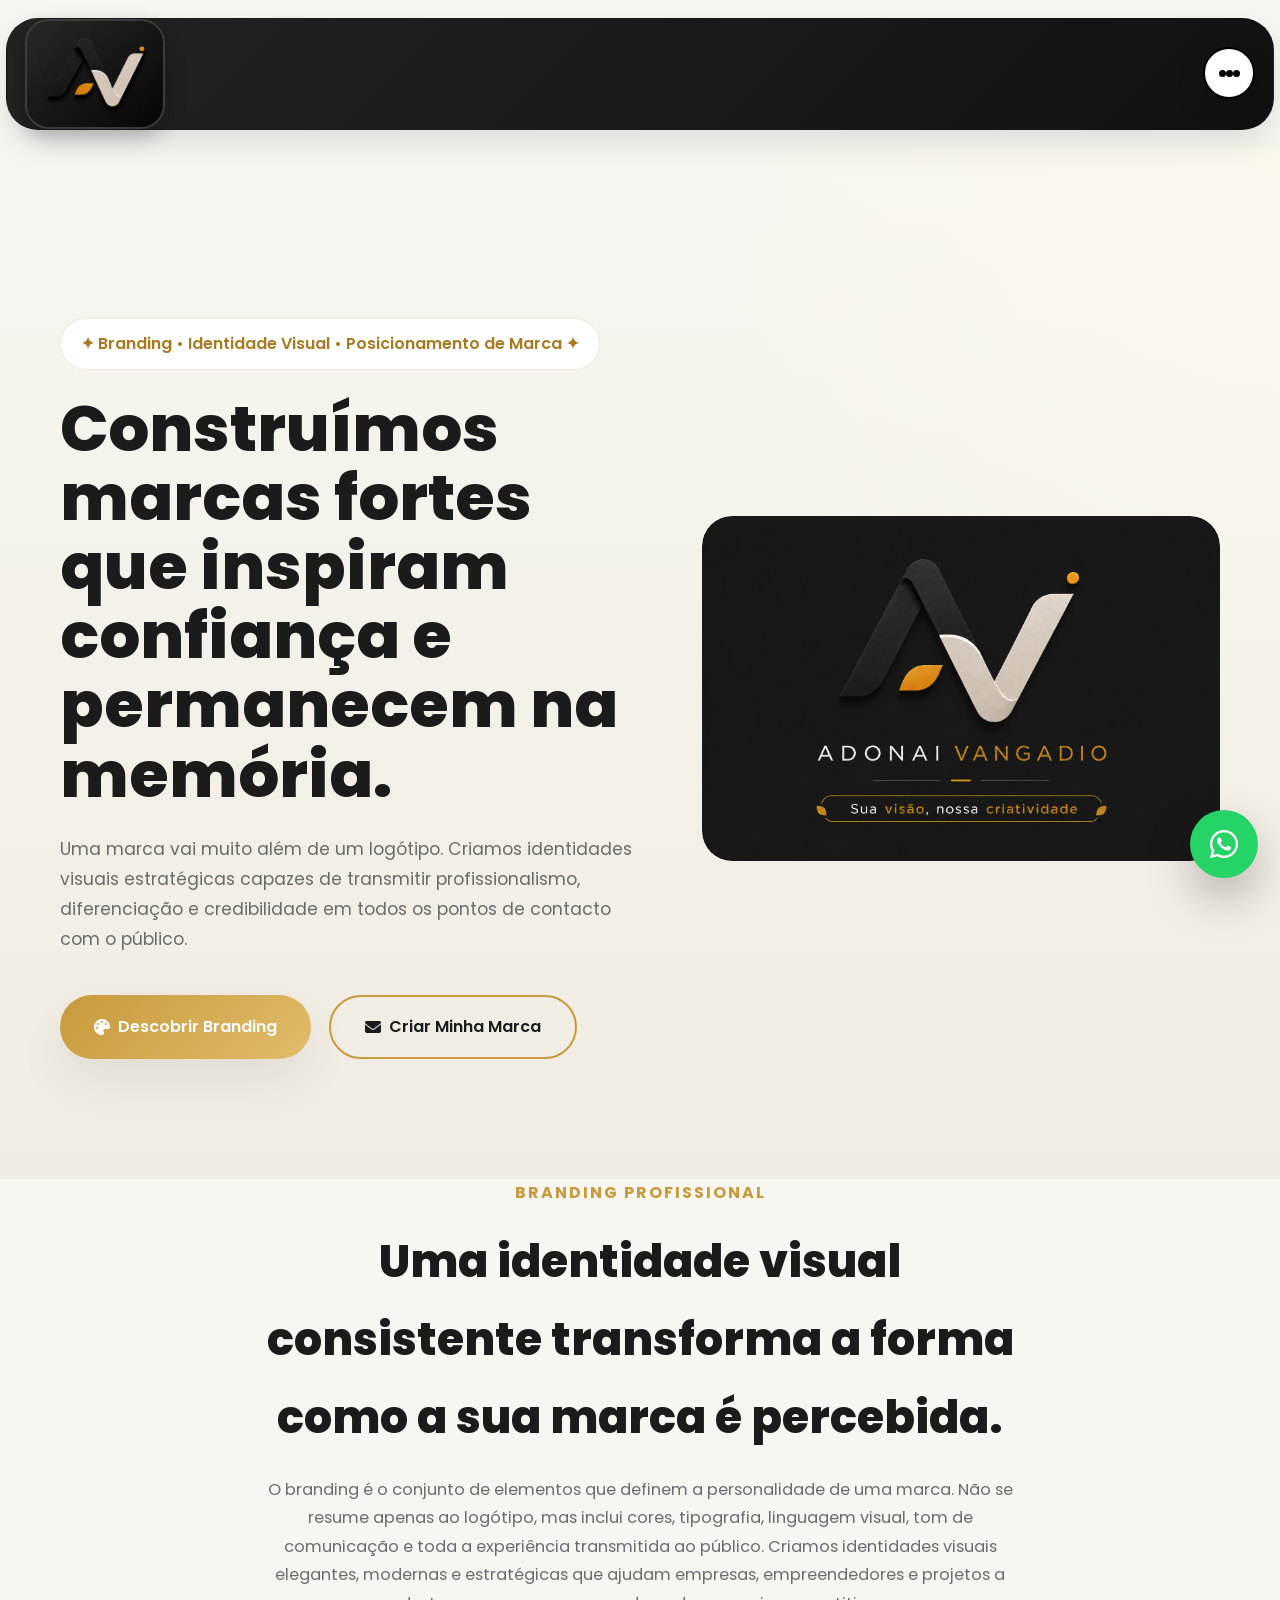
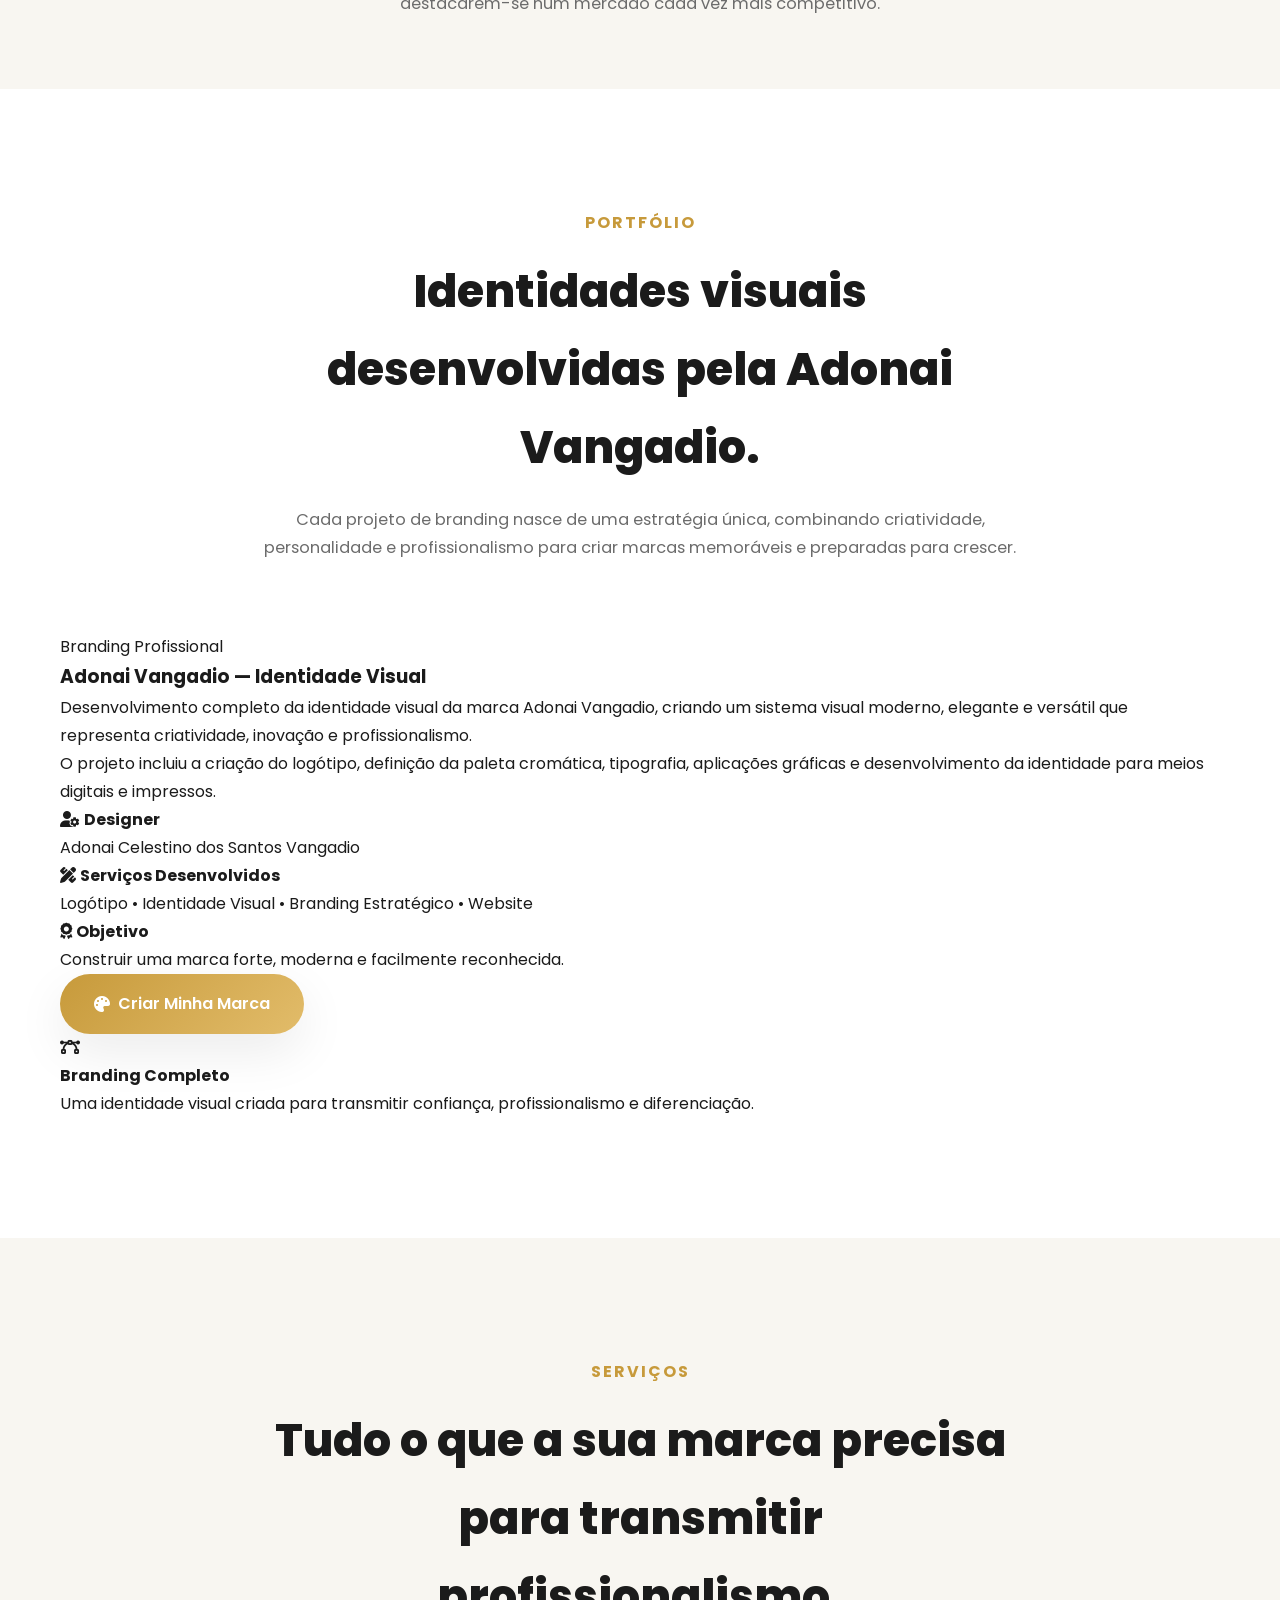
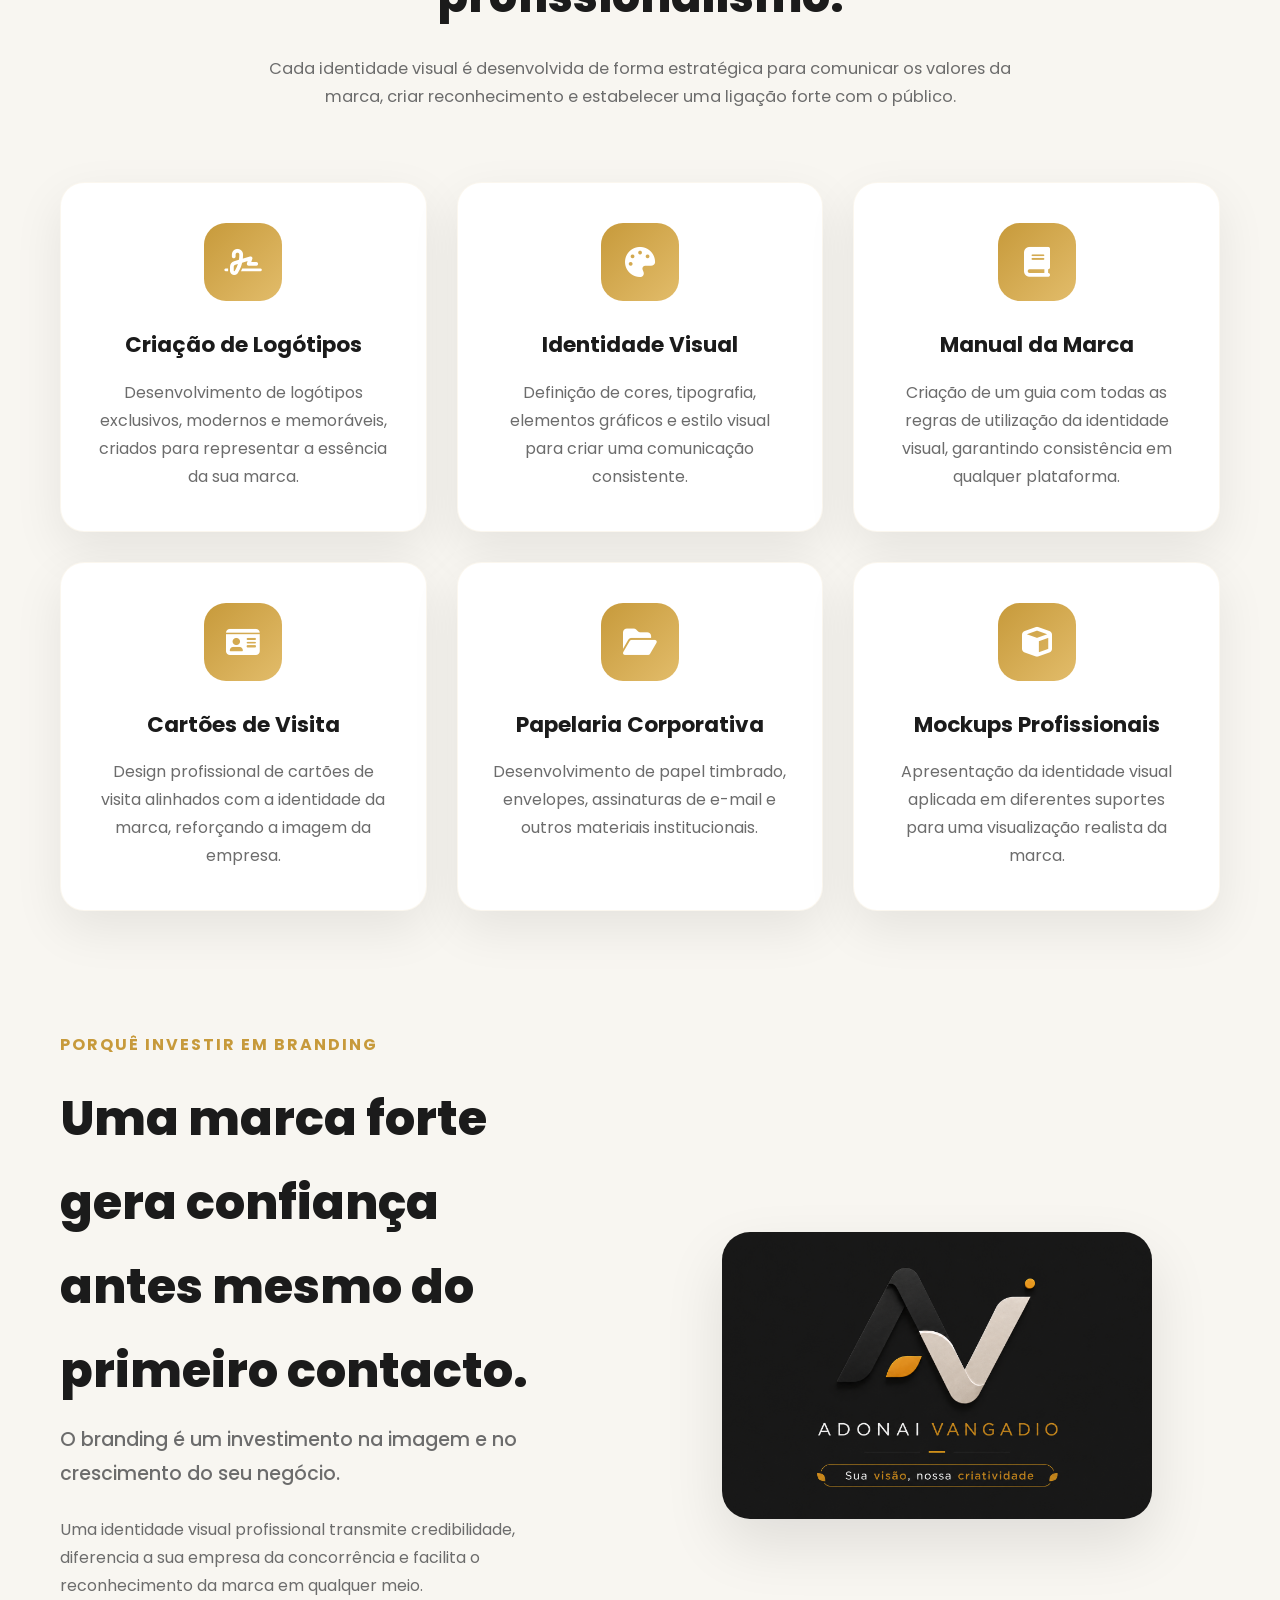
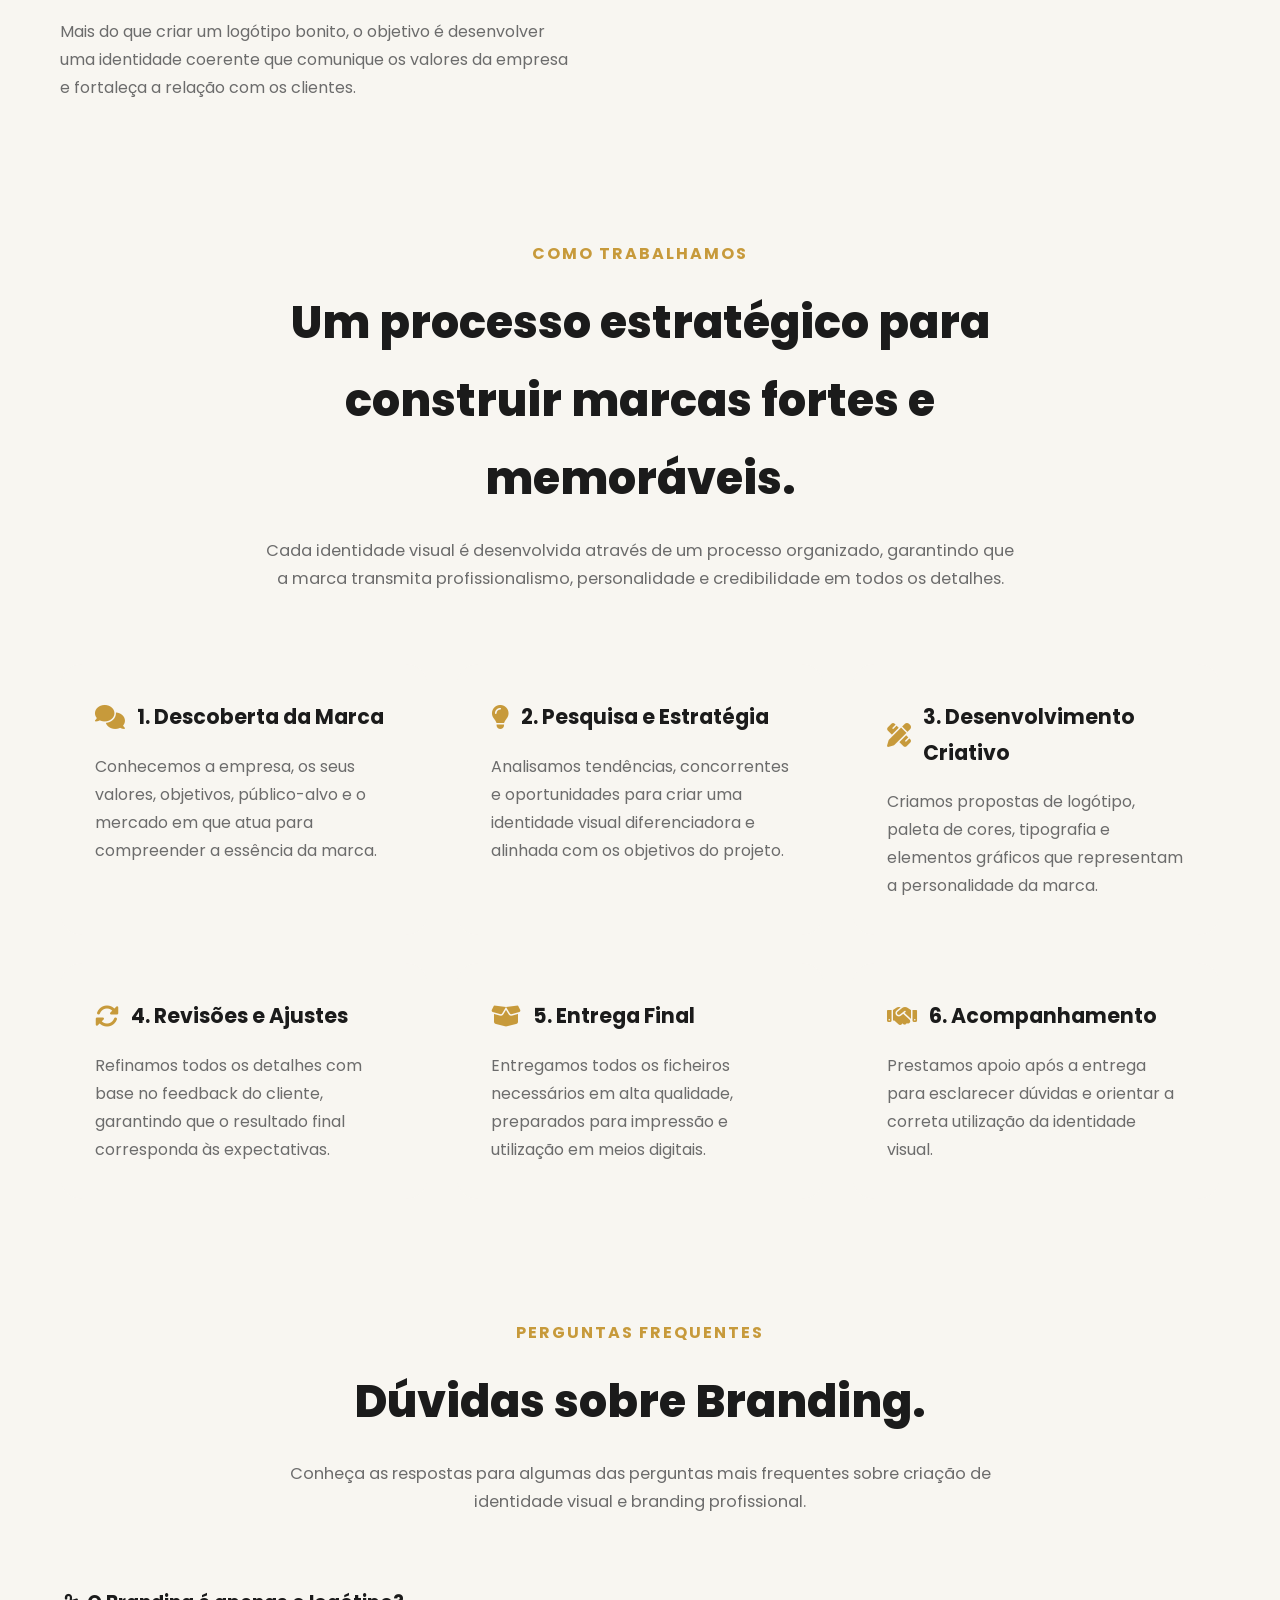
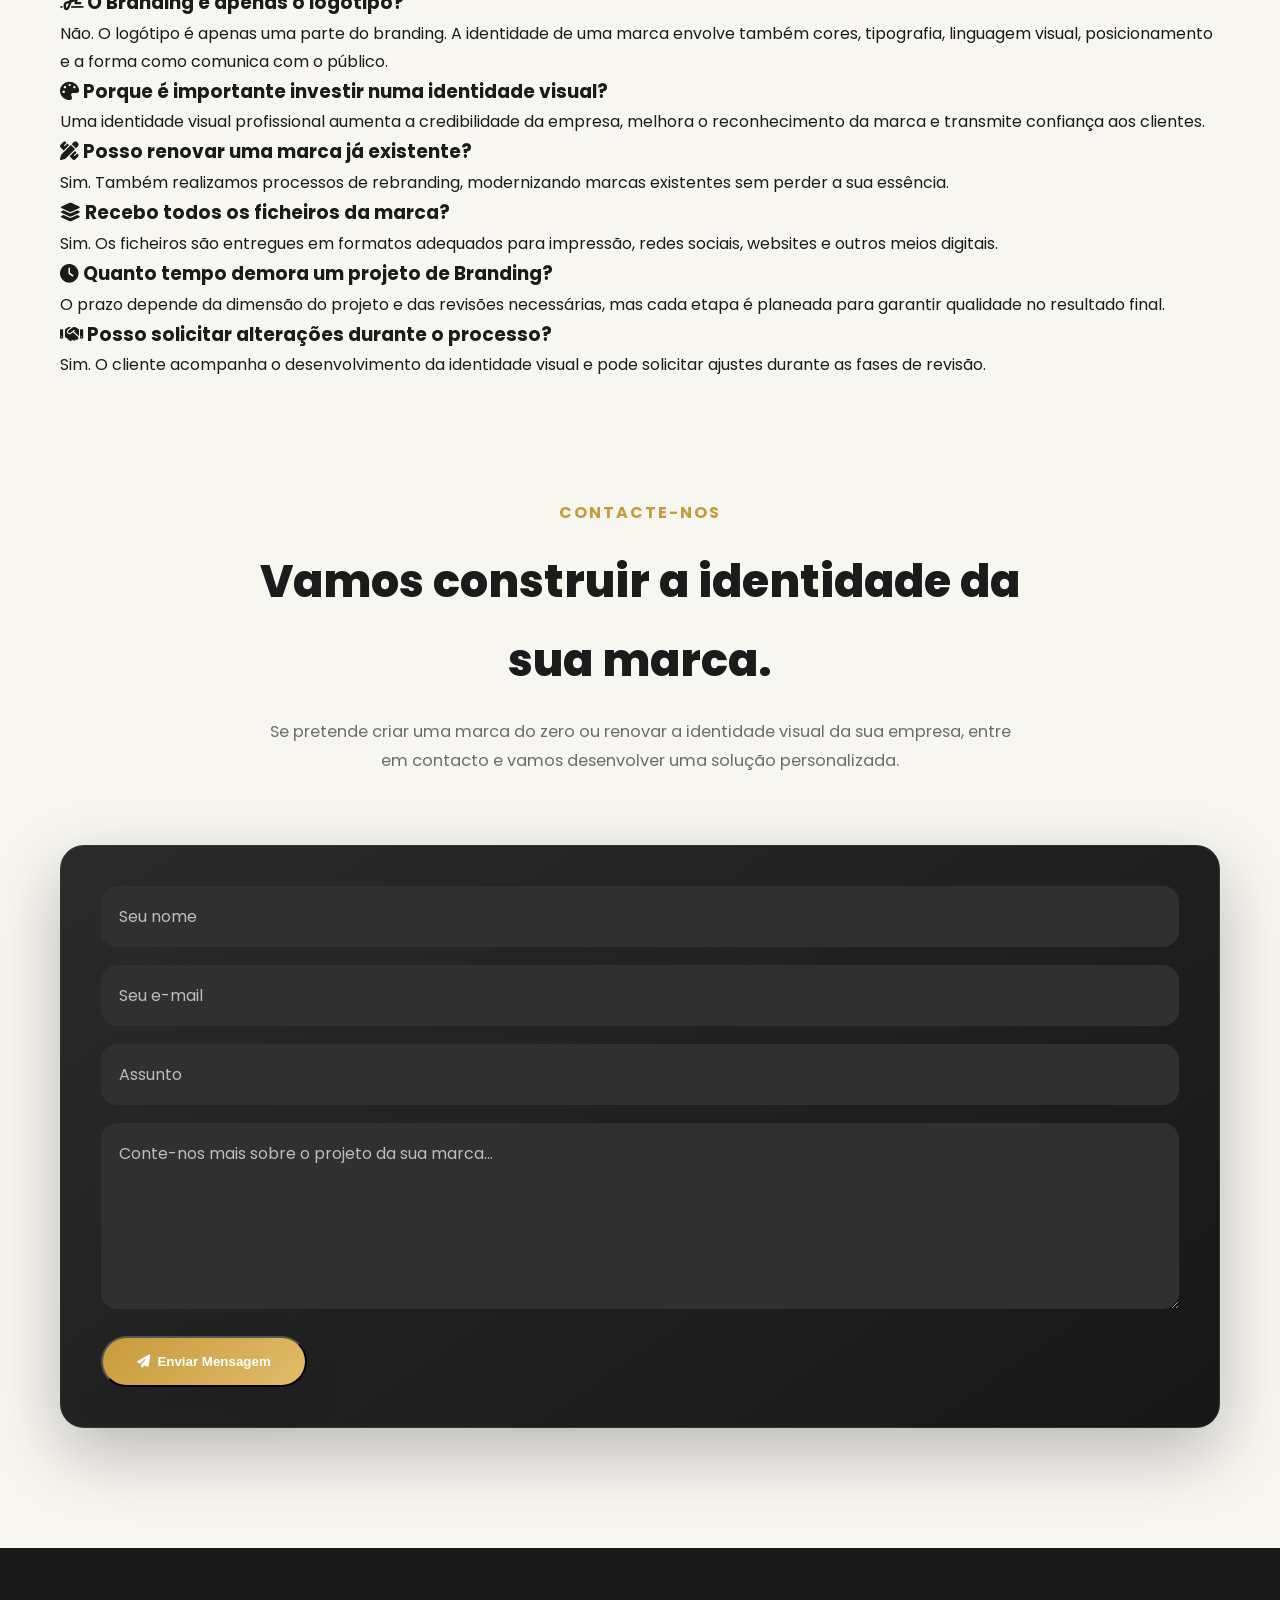
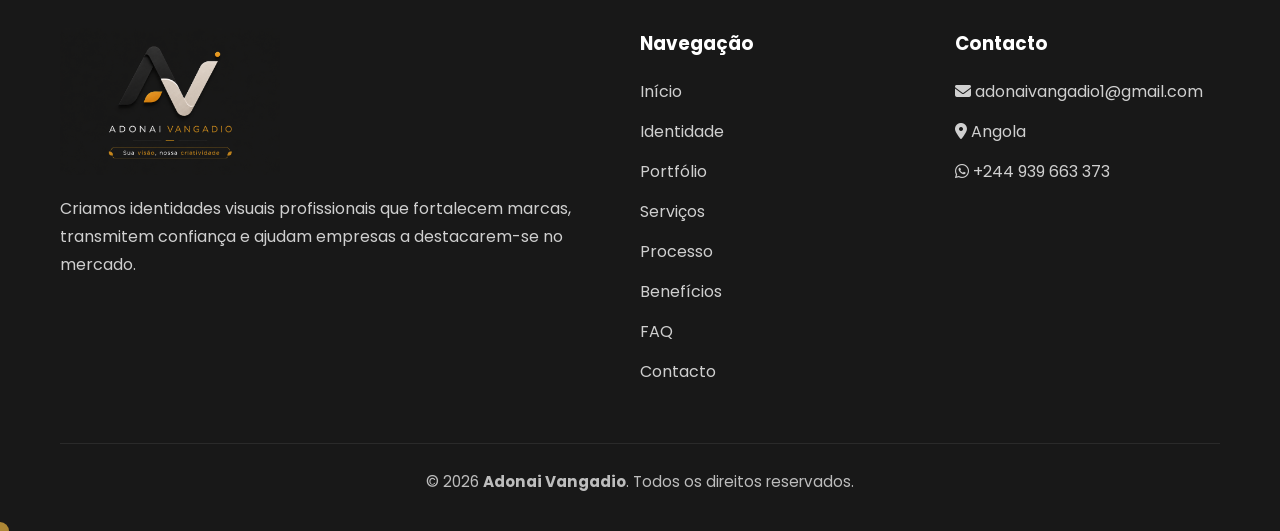
==== Adonai-Vangadio/pages/branding.html @ a284b8df "Create branding.html" ====
<!DOCTYPE html>
<html lang="pt">

<head>

<meta charset="UTF-8">

<meta name="viewport"
content="width=device-width, initial-scale=1.0">

<title>
Branding Profissional | Adonai Vangadio
</title>

<meta name="description"
content="Criamos identidades visuais profissionais que fortalecem marcas, transmitem credibilidade e tornam empresas memoráveis.">

<meta name="robots"
content="index, follow">

<link rel="icon"
href="../images/sologo-01.png">

<link rel="preconnect"
href="https://fonts.googleapis.com">

<link rel="preconnect"
href="https://fonts.gstatic.com"
crossorigin>

<link href="https://fonts.googleapis.com/css2?family=Poppins:wght@300;400;500;600;700;800&display=swap"
rel="stylesheet">

<link rel="stylesheet"
href="https://cdnjs.cloudflare.com/ajax/libs/font-awesome/6.7.2/css/all.min.css">

<link rel="stylesheet"
href="../css/style.css">

</head>

<body id="inicio">

<!--=========================================
BOTÃO VOLTAR AO TOPO
==========================================-->

<button id="backToTop">
<i class="fa-solid fa-arrow-up"></i>
</button>

<!--=========================================
HEADER
==========================================-->

<header id="header">

<div class="container">

<div class="header-wrapper">

<div class="header-left">

<a href="../index.html"
class="logo">

<img src="../images/sologo.png"
alt="Adonai Vangadio">

</a>

</div>

<nav class="nav-menu">

<a href="#inicio">
Início
</a>

<a href="#identidade">
Identidade
</a>

<a href="#identidade">
Portfólio
</a>

<a href="#servicos">
Serviços
</a>

<a href="#processo">
Processo
</a>

<a href="#beneficios">
Benefícios
</a>

<a href="#faq">
FAQ
</a>

<a href="#contacto">
Contacto
</a>


</nav>

</div>

</div>

</header>

<!--=========================================
MENU MOBILE
==========================================-->

<button class="menu-mobile"
aria-label="Abrir Menu">

<span></span>
<span></span>
<span></span>

</button>

<!--=========================================
HERO
==========================================-->

<section class="hero"
id="hero">

<div class="container hero-container">

<div class="hero-content fade-in">

<span class="hero-badge">

✦ Branding • Identidade Visual • Posicionamento de Marca ✦

</span>

<h1>

Construímos marcas fortes que inspiram confiança e permanecem na memória.

</h1>

<p>

Uma marca vai muito além de um logótipo.
Criamos identidades visuais estratégicas capazes de transmitir
profissionalismo, diferenciação e credibilidade em todos os pontos
de contacto com o público.

</p>

<div class="hero-buttons">

<a href="#identidade"
class="btn-primary">

<i class="fa-solid fa-palette"></i>

&nbsp;

Descobrir Branding

</a>

<a href="#contacto"
class="btn-secondary">

<i class="fa-solid fa-envelope"></i>

&nbsp;

Criar Minha Marca

</a>

</div>

</div>

<div class="hero-image fade-in">

<img src="../images/logocompleto.png"
alt="Branding Profissional">

</div>

</div>

</section>

<!--=========================================
INTRODUÇÃO
==========================================-->

<section id="identidade">

<div class="container">

<div class="section-title fade-in">

<span>

BRANDING PROFISSIONAL

</span>

<h2>

Uma identidade visual consistente transforma a forma como a sua marca é percebida.

</h2>

<p>

O branding é o conjunto de elementos que definem a personalidade de uma marca.
Não se resume apenas ao logótipo, mas inclui cores, tipografia, linguagem visual,
tom de comunicação e toda a experiência transmitida ao público.

Criamos identidades visuais elegantes, modernas e estratégicas que ajudam empresas,
empreendedores e projetos a destacarem-se num mercado cada vez mais competitivo.

</p>

</div>

</div>

</section>

<!--=========================================
PORTFÓLIO DE BRANDING
==========================================-->

<section id="portfolio">

<div class="container">

<div class="section-title fade-in">

<span>

PORTFÓLIO

</span>

<h2>

Identidades visuais desenvolvidas pela Adonai Vangadio.

</h2>

<p>

Cada projeto de branding nasce de uma estratégia única, combinando criatividade,
personalidade e profissionalismo para criar marcas memoráveis e preparadas para
crescer.

</p>

</div>



<!--=========================================
PROJETO 01
==========================================-->

<div class="website-project fade-in">

<div class="website-project-content">

<span class="project-tag">

Branding Profissional

</span>

<h3>

Adonai Vangadio — Identidade Visual

</h3>

<p>

Desenvolvimento completo da identidade visual da marca Adonai Vangadio,
criando um sistema visual moderno, elegante e versátil que representa
criatividade, inovação e profissionalismo.

</p>

<p>

O projeto incluiu a criação do logótipo, definição da paleta cromática,
tipografia, aplicações gráficas e desenvolvimento da identidade para meios
digitais e impressos.

</p>



<div class="project-info">

<div>

<i class="fa-solid fa-user-gear"></i>

<strong>

Designer

</strong>

<p>

Adonai Celestino dos Santos Vangadio

</p>

</div>



<div>

<i class="fa-solid fa-pen-ruler"></i>

<strong>

Serviços Desenvolvidos

</strong>

<p>

Logótipo • Identidade Visual • Branding Estratégico • Website

</p>

</div>



<div>

<i class="fa-solid fa-award"></i>

<strong>

Objetivo

</strong>

<p>

Construir uma marca forte, moderna e facilmente reconhecida.

</p>

</div>

</div>



<a href="#contacto"
class="btn-primary">

<i class="fa-solid fa-palette"></i>

&nbsp;

Criar Minha Marca

</a>

</div>



<div class="website-project-image">

<div class="website-preview-box">

<i class="fa-solid fa-bezier-curve"></i>

<h4>

Branding Completo

</h4>

<p>

Uma identidade visual criada para transmitir confiança,
profissionalismo e diferenciação.

</p>

</div>

</div>

</div>

</div>

</section>

<!--=========================================
SERVIÇOS DE BRANDING
==========================================-->

<section id="servicos">

<div class="container">

<div class="section-title fade-in">

<span>

SERVIÇOS

</span>

<h2>

Tudo o que a sua marca precisa para transmitir profissionalismo.

</h2>

<p>

Cada identidade visual é desenvolvida de forma estratégica para comunicar os
valores da marca, criar reconhecimento e estabelecer uma ligação forte com o
público.

</p>

</div>



<div class="services-grid">



<div class="service-card fade-in">

<i class="fa-solid fa-signature"></i>

<h3>

Criação de Logótipos

</h3>

<p>

Desenvolvimento de logótipos exclusivos, modernos e memoráveis, criados para
representar a essência da sua marca.

</p>

</div>



<div class="service-card fade-in">

<i class="fa-solid fa-palette"></i>

<h3>

Identidade Visual

</h3>

<p>

Definição de cores, tipografia, elementos gráficos e estilo visual para criar
uma comunicação consistente.

</p>

</div>



<div class="service-card fade-in">

<i class="fa-solid fa-book"></i>

<h3>

Manual da Marca

</h3>

<p>

Criação de um guia com todas as regras de utilização da identidade visual,
garantindo consistência em qualquer plataforma.

</p>

</div>



<div class="service-card fade-in">

<i class="fa-solid fa-id-card"></i>

<h3>

Cartões de Visita

</h3>

<p>

Design profissional de cartões de visita alinhados com a identidade da marca,
reforçando a imagem da empresa.

</p>

</div>



<div class="service-card fade-in">

<i class="fa-solid fa-folder-open"></i>

<h3>

Papelaria Corporativa

</h3>

<p>

Desenvolvimento de papel timbrado, envelopes, assinaturas de e-mail e outros
materiais institucionais.

</p>

</div>



<div class="service-card fade-in">

<i class="fa-solid fa-cube"></i>

<h3>

Mockups Profissionais

</h3>

<p>

Apresentação da identidade visual aplicada em diferentes suportes para uma
visualização realista da marca.

</p>

</div>



</div>

</div>

</section>



<!--=========================================
BENEFÍCIOS DO BRANDING
==========================================-->

<section id="beneficios">

<div class="container">

<div class="about-grid">



<div class="about-content fade-in">

<span class="section-tag">

PORQUÊ INVESTIR EM BRANDING

</span>

<h2>

Uma marca forte gera confiança antes mesmo do primeiro contacto.

</h2>

<h3>

O branding é um investimento na imagem e no crescimento do seu negócio.

</h3>

<p>

Uma identidade visual profissional transmite credibilidade, diferencia a sua
empresa da concorrência e facilita o reconhecimento da marca em qualquer meio.

</p>

<p>

Mais do que criar um logótipo bonito, o objetivo é desenvolver uma identidade
coerente que comunique os valores da empresa e fortaleça a relação com os
clientes.

</p>

</div>



<div class="about-image fade-in">

<img src="../images/logocompleto.png"
alt="Branding Adonai Vangadio">

</div>



</div>

</div>

</section>
<!--=========================================
PROCESSO DE CRIAÇÃO
==========================================-->

<section id="processo">

<div class="container">

<div class="section-title fade-in">

<span>

COMO TRABALHAMOS

</span>

<h2>

Um processo estratégico para construir marcas fortes e memoráveis.

</h2>

<p>

Cada identidade visual é desenvolvida através de um processo organizado,
garantindo que a marca transmita profissionalismo, personalidade e
credibilidade em todos os detalhes.

</p>

</div>



<div class="diferenciais-grid">



<div class="diferencial-card fade-in">

<h3>

<i class="fa-solid fa-comments"></i>

1. Descoberta da Marca

</h3>

<p>

Conhecemos a empresa, os seus valores, objetivos, público-alvo e o mercado
em que atua para compreender a essência da marca.

</p>

</div>



<div class="diferencial-card fade-in">

<h3>

<i class="fa-solid fa-lightbulb"></i>

2. Pesquisa e Estratégia

</h3>

<p>

Analisamos tendências, concorrentes e oportunidades para criar uma identidade
visual diferenciadora e alinhada com os objetivos do projeto.

</p>

</div>



<div class="diferencial-card fade-in">

<h3>

<i class="fa-solid fa-pencil-ruler"></i>

3. Desenvolvimento Criativo

</h3>

<p>

Criamos propostas de logótipo, paleta de cores, tipografia e elementos
gráficos que representam a personalidade da marca.

</p>

</div>



<div class="diferencial-card fade-in">

<h3>

<i class="fa-solid fa-rotate"></i>

4. Revisões e Ajustes

</h3>

<p>

Refinamos todos os detalhes com base no feedback do cliente, garantindo que
o resultado final corresponda às expectativas.

</p>

</div>



<div class="diferencial-card fade-in">

<h3>

<i class="fa-solid fa-box-open"></i>

5. Entrega Final

</h3>

<p>

Entregamos todos os ficheiros necessários em alta qualidade, preparados para
impressão e utilização em meios digitais.

</p>

</div>



<div class="diferencial-card fade-in">

<h3>

<i class="fa-solid fa-handshake"></i>

6. Acompanhamento

</h3>

<p>

Prestamos apoio após a entrega para esclarecer dúvidas e orientar a correta
utilização da identidade visual.

</p>

</div>



</div>

</div>

</section>
<!--=========================================
FAQ
==========================================-->

<section id="faq">

<div class="container">

<div class="section-title fade-in">

<span>

PERGUNTAS FREQUENTES

</span>

<h2>

Dúvidas sobre Branding.

</h2>

<p>

Conheça as respostas para algumas das perguntas mais frequentes sobre criação de identidade visual e branding profissional.

</p>

</div>



<div class="faq-container">



<div class="faq-item fade-in">

<h3>

<i class="fa-solid fa-signature"></i>

O Branding é apenas o logótipo?

</h3>

<p>

Não. O logótipo é apenas uma parte do branding. A identidade de uma marca envolve também cores, tipografia, linguagem visual, posicionamento e a forma como comunica com o público.

</p>

</div>



<div class="faq-item fade-in">

<h3>

<i class="fa-solid fa-palette"></i>

Porque é importante investir numa identidade visual?

</h3>

<p>

Uma identidade visual profissional aumenta a credibilidade da empresa, melhora o reconhecimento da marca e transmite confiança aos clientes.

</p>

</div>



<div class="faq-item fade-in">

<h3>

<i class="fa-solid fa-pen-ruler"></i>

Posso renovar uma marca já existente?

</h3>

<p>

Sim. Também realizamos processos de rebranding, modernizando marcas existentes sem perder a sua essência.

</p>

</div>



<div class="faq-item fade-in">

<h3>

<i class="fa-solid fa-layer-group"></i>

Recebo todos os ficheiros da marca?

</h3>

<p>

Sim. Os ficheiros são entregues em formatos adequados para impressão, redes sociais, websites e outros meios digitais.

</p>

</div>



<div class="faq-item fade-in">

<h3>

<i class="fa-solid fa-clock"></i>

Quanto tempo demora um projeto de Branding?

</h3>

<p>

O prazo depende da dimensão do projeto e das revisões necessárias, mas cada etapa é planeada para garantir qualidade no resultado final.

</p>

</div>



<div class="faq-item fade-in">

<h3>

<i class="fa-solid fa-handshake"></i>

Posso solicitar alterações durante o processo?

</h3>

<p>

Sim. O cliente acompanha o desenvolvimento da identidade visual e pode solicitar ajustes durante as fases de revisão.

</p>

</div>



</div>

</div>

</section>



<!--=========================================
CONTACTO
==========================================-->

<section id="contacto">

<div class="container">

<div class="section-title fade-in">

<span>

CONTACTE-NOS

</span>

<h2>

Vamos construir a identidade da sua marca.

</h2>

<p>

Se pretende criar uma marca do zero ou renovar a identidade visual da sua empresa, entre em contacto e vamos desenvolver uma solução personalizada.

</p>

</div>

<form
class="contact-form"
action="https://formspree.io/f/xbdnvrbe"
method="POST">

<input
type="text"
name="nome"
placeholder="Seu nome"
required>

<input
type="email"
name="email"
placeholder="Seu e-mail"
required>

<input
type="text"
name="assunto"
placeholder="Assunto"
required>

<textarea
name="mensagem"
rows="6"
placeholder="Conte-nos mais sobre o projeto da sua marca..."
required></textarea>

<button
type="submit"
class="btn-primary">

<i class="fa-solid fa-paper-plane"></i>

&nbsp;

Enviar Mensagem

</button>

</form>

</div>

</section>

<!--=========================================
FOOTER
==========================================-->

<footer>

<div class="container">

<div class="footer-grid">

<div class="footer-brand">

<img src="../images/logocompleto.png"
alt="Adonai Vangadio">

<p>

Criamos identidades visuais profissionais que fortalecem marcas,
transmitem confiança e ajudam empresas a destacarem-se no mercado.

</p>

</div>

<div class="footer-links">

<h4>

Navegação

</h4>

<ul>

<li><a href="#inicio">Início</a></li>

<li><a href="#identidade">Identidade</a></li>

<li><a href="#portfolio">Portfólio</a></li>

<li><a href="#servicos">Serviços</a></li>

<li><a href="#processo">Processo</a></li>

<li><a href="#beneficios">Benefícios</a></li>

<li><a href="#faq">FAQ</a></li>

<li><a href="#contacto">Contacto</a></li>

</ul>

</div>

<div class="footer-contact">

<h4>

Contacto

</h4>

<ul>

<li>

<i class="fa-solid fa-envelope"></i>

adonaivangadio1@gmail.com

</li>

<li>

<i class="fa-solid fa-location-dot"></i>

Angola

</li>

<li>

<i class="fa-brands fa-whatsapp"></i>

+244 939 663 373

</li>

</ul>

</div>

</div>

<div class="footer-bottom">

<p>

© 2026 <strong>Adonai Vangadio</strong>.
Todos os direitos reservados.

</p>

</div>

</div>

</footer>

<!--=========================================
BOTÃO WHATSAPP
==========================================-->

<a href="https://wa.me/244939663373"
class="whatsapp-button"
target="_blank"
aria-label="WhatsApp">

<i class="fa-brands fa-whatsapp"></i>

</a>

<!--=========================================
MODAL DE SUCESSO
==========================================-->

<div id="successModal"
class="success-modal">

<div class="success-box">

<i class="fa-solid fa-circle-check"></i>

<h2>

Mensagem enviada!

</h2>

<p>

Obrigado pelo seu contacto.
Recebemos a sua mensagem com sucesso e responderemos
o mais breve possível.

</p>

<button
id="closeSuccess"
class="btn-primary">

Fechar

</button>

</div>

</div>

<!--=========================================
JAVASCRIPT
==========================================-->

<script src="../js/script.js"></script>

</body>

</html>
---- Adonai-Vangadio/css/style.css ----
/*======================================================
 ADONAI VANGADIO
 PREMIUM WEBSITE
 STYLE.CSS
======================================================*/

/*=========================
 GOOGLE FONT
=========================*/

@import url('https://fonts.googleapis.com/css2?family=Poppins:wght@300;400;500;600;700;800&display=swap');




/*=========================
 VARIÁVEIS
=========================*/

@font-face{
    font-family:"Anattalia";
    src:url("../fonts/anattalia.ttf") format("truetype");
}

:root{

--gold:#C79A3B;
--gold2:#E2BC6A;
--gold-dark:#A9791F;

--cream:#F8F6F1;
--white:#FFFFFF;

--black:#1B1B1B;
--gray:#6C6C6C;

--radius:22px;

--shadow:0 18px 50px rgba(0,0,0,.08);

--transition:.35s ease;

}

/*=========================
 RESET
=========================*/

*{

margin:0;
padding:0;
box-sizing:border-box;

}

html{

scroll-behavior:smooth;

}

body{

font-family:'Poppins',sans-serif;

background:var(--cream);

color:var(--black);

overflow-x:hidden;

line-height:1.75;

}

img{

display:block;

max-width:100%;

}

a{

text-decoration:none;

color:inherit;

}

ul{

list-style:none;

}

.container{
    width:100%;
    max-width:1200px;
    margin:0 auto;
    padding:0 20px;
}

/*=========================
 LOADER
=========================*/

/*==============================
 LOADER
==============================*/

#loader{

position:fixed;

top:0;
left:0;

width:100%;
height:100vh;

display:flex;
align-items:center;
justify-content:center;

background:var(--cream);

z-index:999999;

transition:.6s ease;

}

#loader img{

width:400px;   /* Antes era 120px */

animation:logoPulse 2s infinite;

}

body.loaded #loader{

opacity:0;

visibility:hidden;

pointer-events:none;

}

@keyframes logoPulse{

0%{
transform:scale(1);
}

50%{
transform:scale(1.08);
}

100%{
transform:scale(1);
}

}

/*======================================================
HEADER PREMIUM V2
======================================================*/

#header{

    width:100%;

    padding:25px 0;

    background:var(--cream);

    position:relative;

    z-index:1000;

}

.header-wrapper{

    display:flex;

    justify-content:center;

    align-items:center;

    position:relative;

}

/*=========================
LOGÓTIPO
=========================*/

.logo{

    display:flex;

    justify-content:center;

    align-items:center;

}

.logo img{

    width:110px;

    height:110px;

    object-fit:cover;

    border-radius:24px;

    border:2px solid rgba(255,255,255,.12);

    box-shadow:0 8px 20px rgba(0,0,0,.25);

    transition:.35s ease;

}

/*=========================
BOTÃO MENU FIXO
=========================*/

.nav-menu{



    position:fixed;

    right:-340px;

    bottom:100px;

    top:auto;

    width:300px;

    background:#EFEFEF;

    border:2px solid #d9d9d9;

    border-radius:30px;

    padding:30px;

    display:flex;

    flex-direction:column;

    gap:20px;

    transition:.35s;

    z-index:999999998;

}

.menu-mobile span{

    width:7px;

    height:7px;

    border-radius:50%;

    background:#000;

    display:block;

    flex-shrink:0;

}

/*=========================
MENU LATERAL
=========================*/

.nav-menu{

    position:fixed;

    top:90px;

    right:-340px;

    width:290px;

    background:#fff;

    border:2px solid #D9D9D9;

    border-radius:34px;

    padding:30px;

    display:flex;

    flex-direction:column;

    gap:20px;

    box-shadow:0 25px 60px rgba(0,0,0,.12);

    transition:.35s ease;

  z-index:999998;

}

.nav-menu{

    opacity:0;

    visibility:hidden;

    transform:translateX(30px);

}

.nav-menu.active{

    opacity:1;

    visibility:visible;

    transform:translateX(0);

}

.nav-menu.active{

    right:20px;

}

.nav-menu a{

    display:block;

    padding:14px 18px;

    border-radius:14px;

    font-weight:600;

    transition:.3s;

}

.nav-menu a:hover{

    background:var(--cream);

    color:var(--gold);

}

/*=========================
MARCA
=========================*/

.hero-brand{

    text-align:center;

    margin-top:10px;
    position:relative;

}
Esse e a parte a substituir


 .hero-brand::before{

    display:none;

}

.hero-brand h1{

    font-size:2.8rem;
    font-weight:800;
    color:var(--black);

}

.hero-brand h1::after{

    content:"";
    display:block;

    width:90px;
    height:3px;

    margin:18px auto;

    border-radius:20px;

    background:linear-gradient(
        90deg,
        transparent,
        var(--gold),
        transparent
    );

}

.hero-brand p{

    margin-top:10px;
    font-family:"Anattalia", cursive;
    font-size:2rem;

}

.hero-brand strong{

    color:var(--gold-dark);

}

/*=========================
IMAGEM
=========================*/

.hero-showcase{

    display:flex;

    justify-content:center;

    margin-top:35px;

}

.hero-showcase img{

    width:100%;

    max-width:560px;

    border-radius:36px;

    box-shadow:0 20px 50px rgba(0,0,0,.12);

}

/*=========================
RESPONSIVO
=========================*/

@media(max-width:768px){

    .logo img{

        width:105px;

    }

    .hero-brand h1{

        font-size:2rem;

    }

    .hero-brand p{

        font-size:1.6rem;

    }

    .menu-mobile{

        width:52px;

        height:52px;

        top:15px;

        right:15px;

    }

    .nav-menu{

        width:270px;

    }

}

/*=========================
 HERO
=========================*/

.hero{

padding:170px 0 120px;

background:

radial-gradient(circle at top right,#FDF8EC 0%,transparent 35%),

linear-gradient(180deg,#F8F6F1,#F1ECE2);

}

.hero-container{

display:grid;

grid-template-columns:1.05fr .95fr;

align-items:center;

gap:70px;

}

.hero-badge{

display:inline-block;

padding:11px 20px;

background:#fff;

border-radius:50px;

border:1px solid rgba(199,154,59,.20);

color:var(--gold-dark);

font-weight:600;

margin-bottom:24px;

}

.hero h1{

font-size:4rem;

line-height:1.08;

margin-bottom:25px;

font-weight:800;

}

.hero p{

font-size:1.08rem;

color:var(--gray);

max-width:620px;

margin-bottom:40px;

}

.hero-buttons{

display:flex;

gap:18px;

flex-wrap:wrap;

}

.btn-primary{

display:inline-flex;

align-items:center;

justify-content:center;

padding:16px 34px;

border-radius:50px;

background:linear-gradient(135deg,var(--gold),var(--gold2));

color:#fff;

font-weight:600;

transition:var(--transition);

box-shadow:var(--shadow);

}

.btn-primary:hover{

transform:translateY(-5px);

}

.btn-secondary{

display:inline-flex;

align-items:center;

justify-content:center;

padding:16px 34px;

border-radius:50px;

border:2px solid var(--gold);

font-weight:600;

transition:var(--transition);

}

.btn-secondary:hover{

background:var(--gold);

color:#fff;

}


.hero-image{

display:flex;
justify-content:center;
overflow:hidden;
border-radius:30px;

}

.hero-image img{

width:520px;
max-width:100%;
height:auto;

object-fit:contain;

background:transparent;

padding:0;

border-radius:30px;

box-shadow:
0 18px 40px rgba(0,0,0,.12),
0 35px 80px rgba(0,0,0,.18);

animation:float 6s ease-in-out infinite;

}
/*======================================================
SOBRE
======================================================*/

#sobre{

padding:120px 0;

background:#ffffff;

}

.about-grid{

display:grid;

grid-template-columns:.95fr 1.05fr;

gap:80px;

align-items:center;

}

.about-image{

display:flex;

justify-content:center;

}

.about-image img{

width:430px;

max-width:100%;

border-radius:28px;

box-shadow:0 25px 60px rgba(0,0,0,.10);

}

.about-content .section-tag{

display:inline-block;

color:var(--gold);

font-weight:700;

letter-spacing:2px;

margin-bottom:18px;

}

.about-content h2{

font-size:3rem;

margin-bottom:10px;

font-weight:800;

}

.about-content h3{

font-size:1.2rem;

color:var(--gray);

font-weight:500;

margin-bottom:25px;

}

.about-content p{

font-size:1rem;

color:var(--gray);

margin-bottom:18px;

}

/*======================================================
TÍTULOS
======================================================*/

.section-title{

text-align:center;

max-width:760px;

margin:0 auto 70px;

}

.section-title span{

display:inline-block;

color:var(--gold);

font-weight:700;

letter-spacing:2px;

margin-bottom:16px;

}

.section-title h2{

font-size:2.8rem;

font-weight:800;

margin-bottom:18px;

}

.section-title p{

color:var(--gray);

font-size:1.02rem;

}

/*======================================================
SERVIÇOS
======================================================*/

#servicos{

padding:120px 0;

background:var(--cream);

}

.services-grid{

display:grid;

grid-template-columns:repeat(auto-fit,minmax(300px,1fr));

gap:30px;

}

.service-card{

background:#fff;

padding:40px 35px;

border-radius:24px;

text-align:center;

box-shadow:var(--shadow);

transition:.35s;

border:1px solid rgba(199,154,59,.08);

}

.service-card:hover{

transform:translateY(-12px);

box-shadow:0 30px 70px rgba(0,0,0,.10);

}

.service-card i{

width:78px;

height:78px;

margin:0 auto 25px;

display:flex;

align-items:center;

justify-content:center;

border-radius:22px;

background:linear-gradient(135deg,var(--gold),var(--gold2));

font-size:30px;

color:#fff;

}

.service-card h3{

font-size:1.35rem;

margin-bottom:15px;

font-weight:700;

}

.service-card p{

color:var(--gray);

}

/*======================================================
POR QUE ESCOLHER
======================================================*/

#diferenciais{

padding:120px 0;

background:#fff;

}

.diferenciais-grid{

display:grid;

grid-template-columns:repeat(auto-fit,minmax(320px,1fr));

gap:28px;

}

.diferencial-card{

background:var(--cream);

padding:35px;

border-radius:22px;

transition:.35s;

}

.diferencial-card:hover{

background:#fff;

transform:translateY(-10px);

box-shadow:var(--shadow);

}

.diferencial-card h3{

display:flex;

align-items:center;

gap:12px;

margin-bottom:18px;

font-size:1.28rem;

}

.diferencial-card i{

color:var(--gold);

font-size:24px;

}

.diferencial-card p{

color:var(--gray);

}

/*======================================================
ESTATÍSTICAS
======================================================*/

.stats{

padding:120px 0;

background:

linear-gradient(135deg,

var(--gold),

var(--gold-dark));

}

.stats-grid{

display:grid;

grid-template-columns:repeat(4,minmax(0,1fr));

gap:25px;

width:100%;

max-width:1100px;

margin:0 auto;

justify-content:center;

}
.stat-card{

padding:40px;

text-align:center;

border-radius:24px;

background:rgba(255,255,255,.12);

backdrop-filter:blur(10px);

border:1px solid rgba(255,255,255,.18);

color:#fff;

}

.stat-card{

width:100%;

min-width:0;

}

.stat-card h2{

    font-size:1.7rem;

    margin-bottom:10px;

    font-weight:800;

    line-height:1.2;

    text-align:center;

    word-break:keep-all;

}

.stat-card p{

font-size:1rem;

opacity:.95;

}

/*======================================================
PROCESSO
======================================================*/

#processo{

padding:120px 0;

background:var(--cream);

}

.timeline{

display:grid;

grid-template-columns:repeat(auto-fit,minmax(250px,1fr));

gap:30px;

margin-top:60px;

}

.timeline-item{

background:#fff;

padding:40px 30px;

border-radius:24px;

text-align:center;

box-shadow:var(--shadow);

transition:.35s;

}

.timeline-item:hover{

transform:translateY(-10px);

}

.timeline-number{

width:72px;

height:72px;

margin:0 auto 25px;

border-radius:50%;

display:flex;

align-items:center;

justify-content:center;

background:linear-gradient(135deg,var(--gold),var(--gold2));

color:#fff;

font-size:1.4rem;

font-weight:700;

}

.timeline-item h3{

margin-bottom:15px;

font-size:1.3rem;

}

.timeline-item p{

color:var(--gray);

}

/*======================================================
PORTFÓLIO PREMIUM V4
======================================================*/

#portfolio{
    padding:120px 0;
    background:#fff;
}

.portfolio-grid{
    display:grid;
    grid-template-columns:repeat(auto-fit,minmax(320px,1fr));
    gap:30px;
}

.portfolio-item{
    overflow:hidden;
    border-radius:30px;
    cursor:pointer;
    box-shadow:0 20px 55px rgba(0,0,0,.12);
    transition:.35s;
}

.portfolio-item:hover{
    transform:translateY(-8px);
}

.portfolio-item img{
    width:100%;
    display:block;
    border-radius:30px;
    transition:.45s;
}

.portfolio-item:hover img{
    transform:scale(1.05);
}

/*======================================================
LIGHTBOX
======================================================*/

#portfolioLightbox{

    position:fixed;

    top:0;
    left:0;

    width:100vw;
    height:100vh;

    background:rgba(0,0,0,.95);

    display:flex;

    justify-content:center;
    align-items:center;

    opacity:0;
    visibility:hidden;

    transition:.30s;

    z-index:999999999;

}

#portfolioLightbox.active{

    opacity:1;
    visibility:visible;

}



@keyframes zoomOpen{

    from{

        opacity:0;
        transform:scale(.9);

    }

    to{

        opacity:1;
        transform:scale(1);

    }

}

#lightboxClose{

    position:absolute;

    top:25px;
    right:25px;

    width:56px;
    height:56px;

    border:none;

    border-radius:50%;

    background:#ffffff20;

    color:#fff;

    font-size:26px;

    cursor:pointer;

}

#lightboxPrev,
#lightboxNext{

    position:absolute;

    top:50%;

    transform:translateY(-50%);

    width:58px;
    height:58px;

    border:none;

    border-radius:50%;

    background:#ffffff20;

    color:#fff;

    font-size:24px;

    cursor:pointer;

}

#lightboxPrev{

    left:25px;

}

#lightboxNext{

    right:25px;

}

#lightboxCounter{

    position:absolute;

    bottom:30px;

    left:50%;

    transform:translateX(-50%);

    padding:12px 22px;

    border-radius:30px;

    background:#ffffff18;

    color:#fff;

    font-weight:600;

}

body.lightbox-open{

    overflow:hidden;

}

@media(max-width:768px){

    #lightboxPrev,
    #lightboxNext{

        display:none;

    }

  

}
/*======================================================
CTA
======================================================*/

.cta{

padding:120px 0;

background:linear-gradient(135deg,#1B1B1B,#303030);

color:#fff;

text-align:center;

}

.cta-content{

max-width:760px;

margin:auto;

}

.cta-content span{

display:inline-block;

margin-bottom:15px;

letter-spacing:2px;

font-weight:700;

color:var(--gold2);

}

.cta-content h2{

font-size:3rem;

margin-bottom:22px;

font-weight:800;

}

.cta-content p{

color:#D7D7D7;

margin-bottom:35px;

}

/*======================================================
CONTACTO
======================================================*/

#contacto{

padding:120px 0;

background:var(--cream);

}

.contact-grid{

display:grid;

grid-template-columns:360px 1fr;

gap:45px;

align-items:start;

}

.contact-info{

display:flex;

flex-direction:column;

gap:22px;

}

.contact-card{

background:#fff;

padding:28px;

border-radius:22px;

box-shadow:var(--shadow);

border-left:5px solid var(--gold);

}

.contact-card h3{

margin-bottom:10px;

font-size:1.15rem;

}

.contact-card p{

color:var(--gray);

}

/*======================================================
FORMULÁRIO CONTACTO - PRETO PREMIUM
======================================================*/

.contact-form{

    background:
    linear-gradient(
        145deg,
        #2A2A2A,
        #171717
    ) !important;

    padding:40px;

    border-radius:24px;

    box-shadow:
    0 25px 70px rgba(0,0,0,.25);

    border:1px solid rgba(255,255,255,.08);

}
.contact-form input,
.contact-form textarea{

    width:100%;

    padding:18px;

    margin-bottom:18px;

    border:none;

    background:#303030 !important;

    color:#fff;

    border-radius:16px;

    font-family:inherit;

    font-size:1rem;

    transition:.3s;

}


.contact-form textarea{

resize:vertical;

min-height:180px;

}

.contact-form input:focus,

.contact-form textarea:focus{

    outline:none;

    box-shadow:0 0 0 2px rgba(199,154,59,.25);

}


/* COR DOS TEXTOS DE EXEMPLO DOS CAMPOS */

.contact-form input::placeholder,
.contact-form textarea::placeholder{

    color:#BDBDBD;

}

/*======================================================
FOOTER
======================================================*/

footer{

background:#181818;

padding:80px 0 35px;

color:#fff;

}

.footer-grid{

display:grid;

grid-template-columns:2fr 1fr 1fr;

gap:50px;

}

.footer-grid img{

width:220px;

margin-bottom:20px;

}

.footer-grid h4{

margin-bottom:18px;

font-size:1.15rem;

}

.footer-grid p,

.footer-grid li{

color:#CFCFCF;

margin-bottom:12px;

}

.footer-grid a{

transition:.3s;

}

.footer-grid a:hover{

color:var(--gold2);

}

.footer-bottom{

margin-top:45px;

padding-top:25px;

border-top:1px solid rgba(255,255,255,.08);

text-align:center;

color:#BDBDBD;

font-size:.95rem;

}

/*======================================================
WHATSAPP
======================================================*/

.whatsapp-button{

position:fixed;

right:22px;

bottom:22px;

width:68px;

height:68px;

border-radius:50%;

background:#25D366;

display:flex;

align-items:center;

justify-content:center;

font-size:2rem;

color:#fff;

box-shadow:0 20px 45px rgba(0,0,0,.25);

z-index:999;

transition:.35s;

}

.whatsapp-button:hover{

transform:scale(1.12);

}

/*======================================================
BOTÃO TOPO
======================================================*/

#backToTop{

position:fixed;

left:22px;

bottom:22px;

width:58px;

height:58px;

border:none;

border-radius:50%;

background:linear-gradient(135deg,var(--gold),var(--gold2));

color:#fff;

display:none;

align-items:center;

justify-content:center;

font-size:1.2rem;

cursor:pointer;

box-shadow:var(--shadow);

z-index:999;

}
/* ANIMAÇÃO */

@keyframes lightboxZoom{

    from{

        transform:scale(.75);

        opacity:0;

    }


    to{

        transform:scale(1);

        opacity:1;

    }

}




/*======================================================
ANIMAÇÕES
======================================================*/

.fade-in{

opacity:0;

transform:translateY(40px);

transition:opacity .8s ease, transform .8s ease;

}

.fade-in.show{

opacity:1;

transform:translateY(0);

}

@keyframes float{

0%{

transform:translateY(0);

}

50%{

transform:translateY(-10px);

}

100%{

transform:translateY(0);

}

}

.hero-image img{

animation:float 6s ease-in-out infinite;

}

/*======================================================
SCROLLBAR
======================================================*/

::-webkit-scrollbar{

width:10px;

}

::-webkit-scrollbar-track{

background:var(--cream);

}

::-webkit-scrollbar-thumb{

background:linear-gradient(

180deg,

var(--gold),

var(--gold2)

);

border-radius:50px;

}

/*======================================================
SELEÇÃO
======================================================*/

::selection{

background:var(--gold);

color:#fff;

}

/*======================================================
RESPONSIVO
======================================================*/
@media (max-width:900px){

.stats-grid{

grid-template-columns:repeat(2,1fr);

}

}

@media (max-width:600px){

.stats-grid{

grid-template-columns:1fr;

}

}

@media (max-width:1100px){

.hero-container,

.about-grid,

.contact-grid,

.footer-grid{

grid-template-columns:1fr;

}

.hero{

text-align:center;

padding-top:160px;

}

.hero p{

margin:auto auto 40px;

}

.hero-buttons{

justify-content:center;

}

.hero-image{

margin-top:40px;

}

.about-content{

text-align:center;

}

.about-image{

margin-bottom:20px;

}

.contact-info{

order:2;

}

.contact-form{

order:1;

}

.footer-grid{

text-align:center;

}

.footer-grid img{

margin:0 auto 20px;

}

}

/*============================*/

@media (max-width:900px){

.navbar{

    position:relative;

    display:flex;

    justify-content:center;

    align-items:center;

}

.logo{

    display:flex;

    justify-content:center;

    width:100%;

}

.logo img{

    width:115px;

}

/* BOTÃO MENU */

.menu-mobile{

    position:absolute;

    top:0;

    right:0;

    width:54px;

    height:54px;

    background:#fff;

    border:2px solid #000;

    border-radius:50%;

    display:flex;

    justify-content:center;

    align-items:center;

    cursor:pointer;

    z-index:99999;

}

/* ÍCONE */

.menu-mobile span{

    position:absolute;

    width:20px;

    height:2.5px;

    background:#000;

    border-radius:20px;

}

.menu-mobile span:nth-child(1){

    transform:translateY(-7px);

}

.menu-mobile span:nth-child(2){

    transform:translateY(0);

}

.menu-mobile span:nth-child(3){

    transform:translateY(7px);

}

/* MENU */

.nav-menu{

    position:fixed;

    top:90px;

    right:-330px;

    width:295px;

    background:#fff;

    border:2px solid #DADADA;

    border-radius:28px;

    padding:30px;

    display:flex;

    flex-direction:column;

    gap:18px;

    box-shadow:0 20px 60px rgba(0,0,0,.10);

    transition:.35s ease;

    z-index:9999;

}

.nav-menu.active{

    right:20px;

}

.nav-menu a{

    display:block;

    padding:14px 18px;

    border-radius:14px;

    font-weight:600;

}

.nav-menu a:hover{

    background:#F7F7F7;

    color:var(--gold);

}

.btn-header{

    display:none;

}

}
/*============================*/

@media (max-width:768px){

.hero h1{

font-size:2.4rem;

}

.section-title h2{

font-size:2rem;

}

.about-content h2{

font-size:2.2rem;

}

.cta-content h2{

font-size:2.2rem;

}

.hero-image img{

width:100%;

max-width:340px;

height:auto;

}

.about-image img{

width:100%;

max-width:340px;

}

.services-grid,

.diferenciais-grid,

.stats-grid,

.portfolio-grid,

.timeline{

grid-template-columns:1fr;

}

.hero-buttons{

flex-direction:column;

}

.btn-primary,

.btn-secondary{

width:100%;

}

.contact-form{

padding:30px;

}

}

/*============================*/

@media (max-width:480px){

.container{

width:92%;

}

header{

padding:14px 0;

}

.logo img{

width:90px;

}

.brand h2{
    font-size:1.8rem;
    text-align:center;
    font-weight:800;
}

.brand span{

display:none;

}

.hero{

padding-top:135px;

padding-bottom:90px;

}

.hero h1{

font-size:2rem;

}

.hero p{

font-size:.98rem;

}

.section-title{

margin-bottom:50px;

}

.section-title h2{

font-size:1.8rem;

}

.about-content h2{

font-size:1.9rem;

}

.cta-content h2{

font-size:1.9rem;

}

.whatsapp-button{

width:60px;

height:60px;

font-size:1.8rem;

right:18px;

bottom:18px;

}

#backToTop{

width:50px;

height:50px;

left:18px;

bottom:18px;

}

}

/*======================================================
PEQUENOS DETALHES PREMIUM
======================================================*/

.service-card,

.diferencial-card,

.timeline-item,

.portfolio-item,

.contact-card,

.contact-form{

transition:all .35s ease;

}

.service-card:hover,

.diferencial-card:hover,

.timeline-item:hover,

.portfolio-item:hover{

box-shadow:0 28px 70px rgba(0,0,0,.12);

}

.logo img{

width:140px;

transition:.35s;

}

.logo:hover img{

transform:scale(1.08);

}

button,

a{

transition:all .35s ease;

}

/* Slogan da marca */



/*=========================
SLOGAN PRINCIPAL
=========================*/

.hero-slogan{
    margin-top:18px;
    text-align:center;
    width:100%;
}

.hero-slogan .texto-normal{
    font-family:"Anattalia", cursive;
    font-size:2.2rem;
    font-weight:normal;
    color:#222;
}

.hero-slogan .texto-destaque{
    font-family:"Anattalia", cursive;
    font-size:2.2rem;
    font-weight:normal;
    color:var(--gold-dark);
}

/*=========================
ÍCONES DO TOPO
=========================*/

.hero-icons{

display:grid;

grid-template-columns:repeat(3,1fr);

gap:30px;

margin:45px auto 55px;

max-width:650px;

}

.hero-icon{

display:flex;

flex-direction:column;

align-items:center;

justify-content:center;

transition:.35s;

}

/*====================================
 ÍCONES ABAIXO DO SLOGAN
====================================*/

/*=========================================
ÍCONES DOS SERVIÇOS
=========================================*/

.hero-icons{

    display:grid;

    grid-template-columns:repeat(3,1fr);

    gap:40px;

    max-width:650px;

    margin:40px auto 60px;

    justify-items:center;

    align-items:center;

}

.icon-item{

    display:flex;

    justify-content:center;

    align-items:center;

}

.icon-item img{

    width:120px;

    height:120px;

    object-fit:contain;

    transition:.35s ease;

}

.icon-item img:hover{

    transform:translateY(-8px) scale(1.06);

}

/* Tablet */

@media(max-width:768px){

.hero-icons{

grid-template-columns:repeat(3,1fr);

gap:30px;

max-width:500px;

}

.icon-item img{

width:95px;

height:95px;

}

}

/* iPhone */

@media(max-width:480px){

.hero-icons{

grid-template-columns:repeat(3,1fr);

gap:24px;

max-width:340px;

margin:35px auto 45px;

}

.icon-item img{

width:80px;

height:80px;

}

}


/* IMAGEM PREMIUM */

.hero-showcase{
    width:100%;
    display:flex;
    justify-content:center;
    align-items:center;
    margin:35px auto 40px;
    padding:0 12px;
    position:relative;
}

.hero-showcase img{

    width:96%;
    max-width:560px;   /* antes era 460px */

    display:block;
    object-fit:cover;

    border-radius:42px;

    border:1px solid rgba(255,255,255,.55);

    box-shadow:
        0 18px 40px rgba(0,0,0,.12),
        0 40px 90px rgba(0,0,0,.18);

    transition:.45s ease;
}

.hero-showcase img:hover{
    transform:translateY(-8px) scale(1.02);
}

.hero-showcase::before{

    content:"";
    position:absolute;

    width:380px;
    height:380px;

    border-radius:50%;

    background:radial-gradient(circle,
        rgba(193,146,45,.18) 0%,
        rgba(193,146,45,.08) 45%,
        transparent 75%);

    filter:blur(45px);

    z-index:-1;
}

/*=========================================
HEADER PREMIUM V2 - ACABAMENTO FINAL
=========================================*/

.menu-mobile{

    transition:.35s ease;

}

.menu-mobile:hover{

    transform:scale(1.08);

    box-shadow:0 18px 45px rgba(0,0,0,.18);

}

.menu-mobile.active{

    background:#000 !important;
    border:2px solid #000 !important;

}

.menu-mobile.active span{

    background:#fff !important;

}

/* ===== CORREÇÃO FINAL DO MENU ===== */

.menu-mobile{

    position:fixed !important;

    top:34px !important;

    right:26px !important;

    bottom:auto !important;

    left:auto !important;

    width:52px !important;

    height:52px !important;

    border-radius:50% !important;

    background:#fff !important;

    border:2px solid #000 !important;

    display:flex !important;

    justify-content:center !important;

    align-items:center !important;

    z-index:999999999 !important;

    box-shadow:0 12px 28px rgba(0,0,0,.18) !important;

}

.menu-mobile.active{

    background:#000;
    border-color:#000;

}

.menu-mobile.active span{

    background:#fff;

}

/*======================================================
CORREÇÃO FINAL - LOADER + MENU PREMIUM
======================================================*/


/* Esconde menu durante o carregamento */

body:not(.loaded) .menu-mobile{

    opacity:0;
    visibility:hidden;
    pointer-events:none;

}


/* Mostra menu somente depois do site carregar */

body.loaded .menu-mobile{

    opacity:1;
    visibility:visible;

    transition:.4s ease;

}



/* BOTÃO MENU */

.menu-mobile{

    position:fixed !important;

    top:47px !important;

    right:25px !important;

    width:52px;

    height:52px;

    background:#ffffff;

    border:1px solid #D5D5D5;

    border-radius:50%;

    display:flex;

    justify-content:center;

    align-items:center;

    cursor:pointer;

    z-index:9999;

    box-shadow:
    0 12px 35px rgba(0,0,0,.15);

}


/*======================================================
ABA DO MENU - CINZENTO PREMIUM
======================================================*/

.nav-menu{

    background:
linear-gradient(
    145deg,
    #EDEDED,
    #CFCFCF
) !important;

    border:1px solid rgba(0,0,0,.12) !important;

    box-shadow:
    0 25px 70px rgba(0,0,0,.20) !important;

}


/* Links dentro da aba */

.nav-menu a{

    color:#222;

}


.nav-menu a:hover{

    background:#ffffff;

    color:var(--gold);

}



/* Animação de entrada */

.nav-menu{

    transform:translateX(40px);

    opacity:0;

    visibility:hidden;

}


.nav-menu.active{

    transform:translateX(0);

    opacity:1;

    visibility:visible;

}

/*======================================================
MENU - PRETO PREMIUM SOFT (TAMANHO MENOR)
======================================================*/

.nav-menu,
.nav-menu.active{

    background:linear-gradient(
        145deg,
        #2A2A2A,
        #171717
    ) !important;

    border:1px solid rgba(255,255,255,.12) !important;

    box-shadow:0 25px 70px rgba(0,0,0,.35) !important;

    width:220px !important;

    border-radius:22px !important;

}

.nav-menu{

    gap:8px !important;

    padding:16px !important;

}

.nav-menu a{

    color:#F5F5F5 !important;

    padding:9px 12px !important;

    font-size:.90rem !important;

    border-radius:10px !important;

}

.nav-menu a:hover{

    background:rgba(255,255,255,.08) !important;

    color:#D8AE52 !important;

}
/*======================================================
ASSINATURA MAIS ELEVADA
======================================================*/

.menu-signature{

    margin-top:0px !important;

    padding-top:5px !important;

    width:100%;

    border-top:1px solid rgba(255,255,255,.18);

    text-align:center;

    font-family:"Anattalia", cursive;

    font-size:2rem;

    color:#D8AE52;

    letter-spacing:1px;

    line-height:1.2;

    display:block;

}

/*======================================================
HEADER PREMIUM - VERSÃO FINAL
======================================================*/

#header{

    position:relative;
    width:100%;
    background:transparent;
    padding:18px 0;
    z-index:900;

}

.header-wrapper{

    width:calc(100vw - 12px);

    margin-left:calc(50% - 50vw + 6px);

    margin-right:calc(50% - 50vw + 6px);

    min-height:92px;

    display:flex;

    justify-content:space-between;

    align-items:center;

    padding:0 18px;

    border-radius:32px;

    background:linear-gradient(
        135deg,

        #232323 0%,

        #111111 100%
    );

    border:1px solid rgba(0,0,0,.08);

    box-shadow:0 14px 35px rgba(0,0,0,.10);

}
.success-box i{

    font-size:40px;

    color:#D8AE52;

    margin-bottom:12px;

}

.success-box h2{

    color:#fff;

    font-size:1.3rem;

    margin-bottom:10px;

}

.success-box p{

    color:#CFCFCF;

    font-size:.88rem;

    line-height:1.5;

    margin-bottom:18px;

}

.success-box button{

    width:100%;
    padding:11px;
    border:none;
    border-radius:12px;
    background:#D8AE52;
    color:#111;
    font-size:.95rem;
    font-weight:700;
    cursor:pointer;

}

/*======================================================
MODAL DE SUCESSO
======================================================*/

.success-modal{

    position:fixed;
    top:0;
    left:0;

    width:100%;
    height:100%;

    background:rgba(0,0,0,.75);

    display:none;

    justify-content:center;
    align-items:center;

    z-index:9999999999;

}

.success-modal.active{

    display:flex;

}

.success-box{

    width:90%;
    max-width:420px;

    background:linear-gradient(145deg,#2A2A2A,#171717);

    border-radius:24px;

    padding:35px;

    text-align:center;

    border:1px solid rgba(255,255,255,.08);

    box-shadow:0 25px 70px rgba(0,0,0,.35);

    animation:zoomModal .35s ease;

}

@keyframes zoomModal{

    from{
        transform:scale(.8);
        opacity:0;
    }

    to{
        transform:scale(1);
        opacity:1;
    }

}
/* CEO CARD */

.ceo-card{

    background:#fff;
    border-radius:30px;
    padding:45px;
    box-shadow:0 20px 60px rgba(0,0,0,.08);

}

.ceo-top{

    display:flex;
    align-items:center;
    gap:35px;
    margin-bottom:30px;

}

.ceo-photo img{

    width:220px;
    border-radius:25px;
    display:block;

}

.ceo-info{

    flex:1;

}

.ceo-info h2{

    font-size:2.3rem;
    margin:12px 0;

}

.ceo-skills{

    display:flex;
    flex-wrap:wrap;
    gap:12px;

}

.ceo-skills span{

    background:#F7F7F7;
    padding:10px 16px;
    border-radius:30px;
    font-weight:600;

}

.ceo-description{

    margin-top:15px;

}

.ceo-description p{

    margin-bottom:18px;

}

@media(max-width:768px){

.ceo-top{

    flex-direction:column;
    text-align:center;

}

.ceo-photo img{

    width:180px;

}

.ceo-skills{

    justify-content:center;

}

}

.ceo-card{

    width:100%;

    max-width:1200px;

    margin:0 auto;

    padding:0 0px;
    

}
.ceo-top{

    background:#111111;
    color:#fff;

    border-radius:25px;

    padding:35px;

    display:flex;

    align-items:center;

    gap:30px;

    box-shadow:0 20px 50px rgba(0,0,0,.25);

}

.ceo-photo img{

    width:220px;

    border-radius:20px;

    display:block;

}

.ceo-info{

    flex:1;

}

.ceo-info h2{

    color:#fff;

    margin:15px 0;

    font-size:42px;

}

.ceo-skills{

    display:flex;

    flex-wrap:wrap;

    gap:12px;

    margin-top:20px;

}

.ceo-skills span{

    background:#ffffff15;

    color:#fff;

    padding:10px 18px;

    border-radius:40px;

    font-weight:600;

}

.ceo-story{

    background:#111111;

    color:#fff;

    margin-top:25px;

    padding:35px;

    border-radius:25px;

    box-shadow:0 20px 50px rgba(0,0,0,.25);

}

.ceo-story p{

    color:#fff;

    margin-bottom:20px;

    line-height:1.9;

}

@media(max-width:768px){

.ceo-top{

    flex-direction:column;

    text-align:center;

}

.ceo-photo img{

    width:180px;

}

.ceo-info h2{

    font-size:34px;

}

.ceo-skills{

    justify-content:center;

}

}
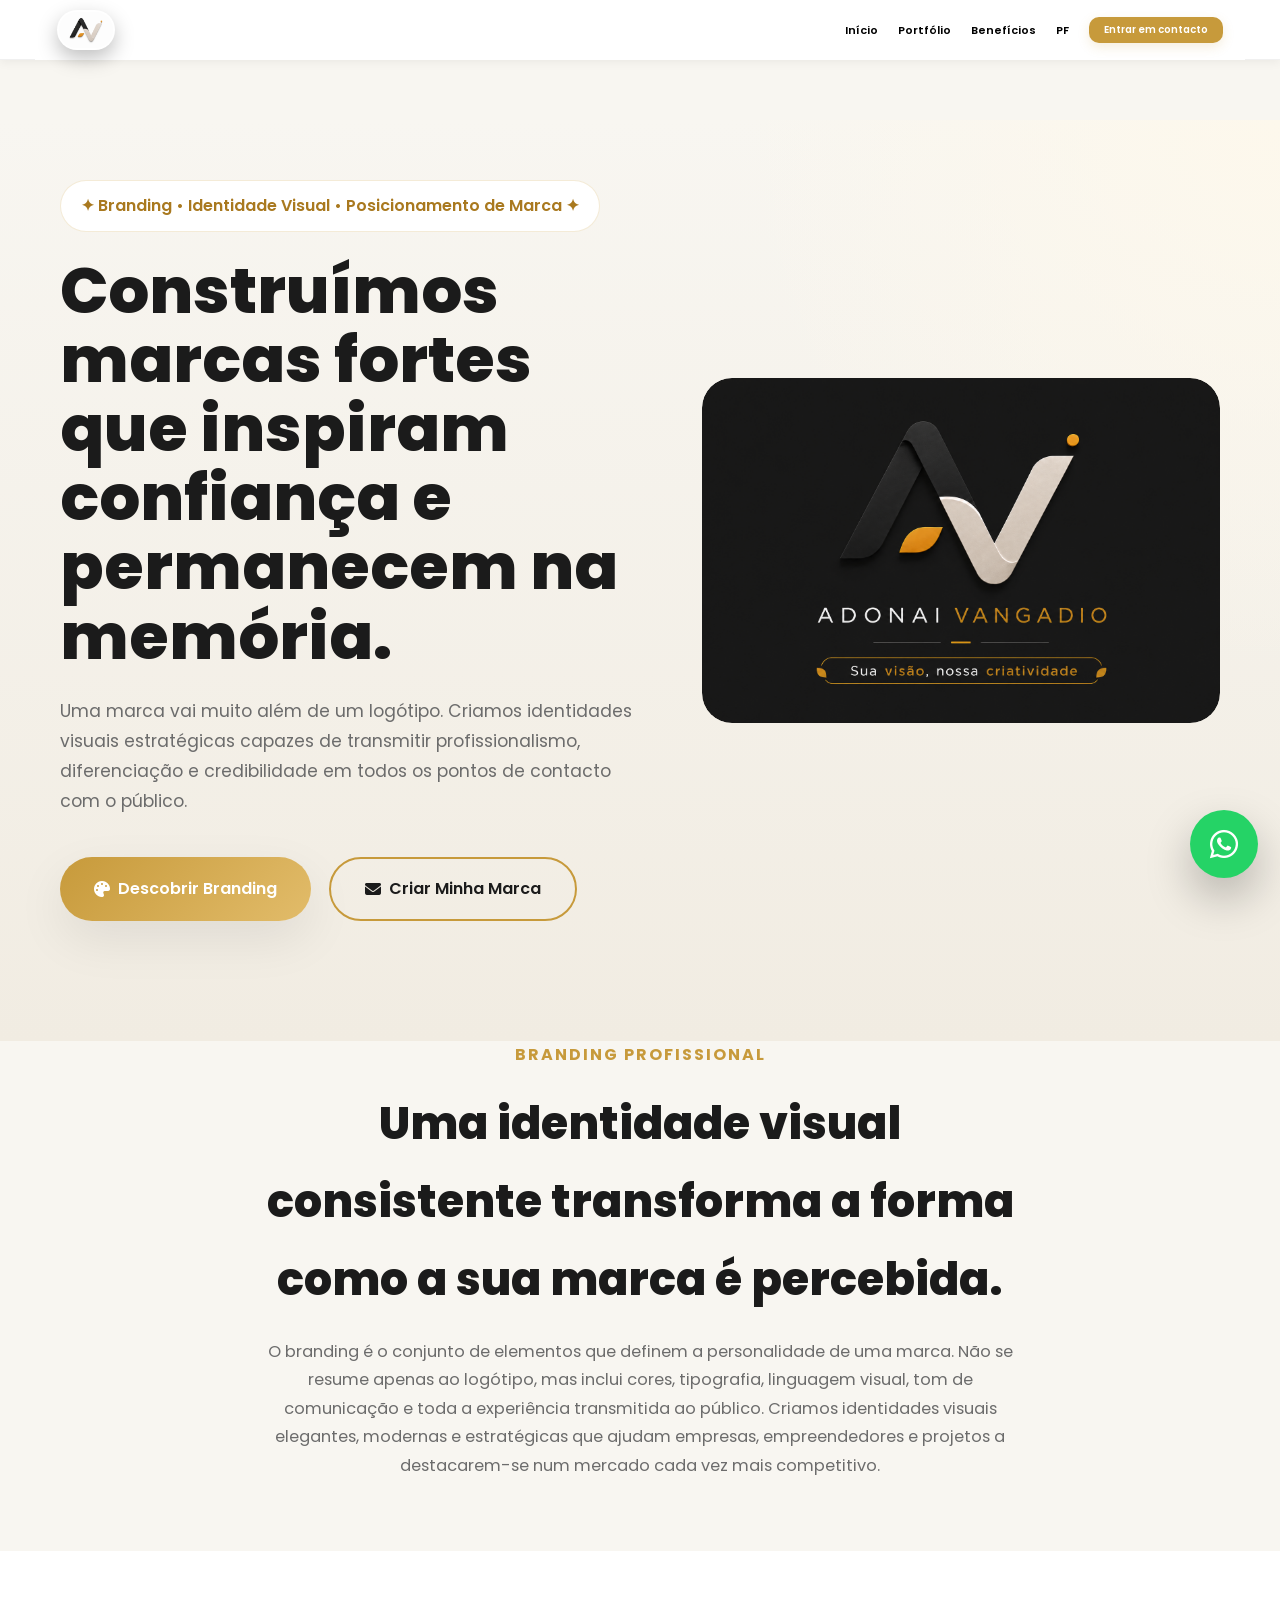
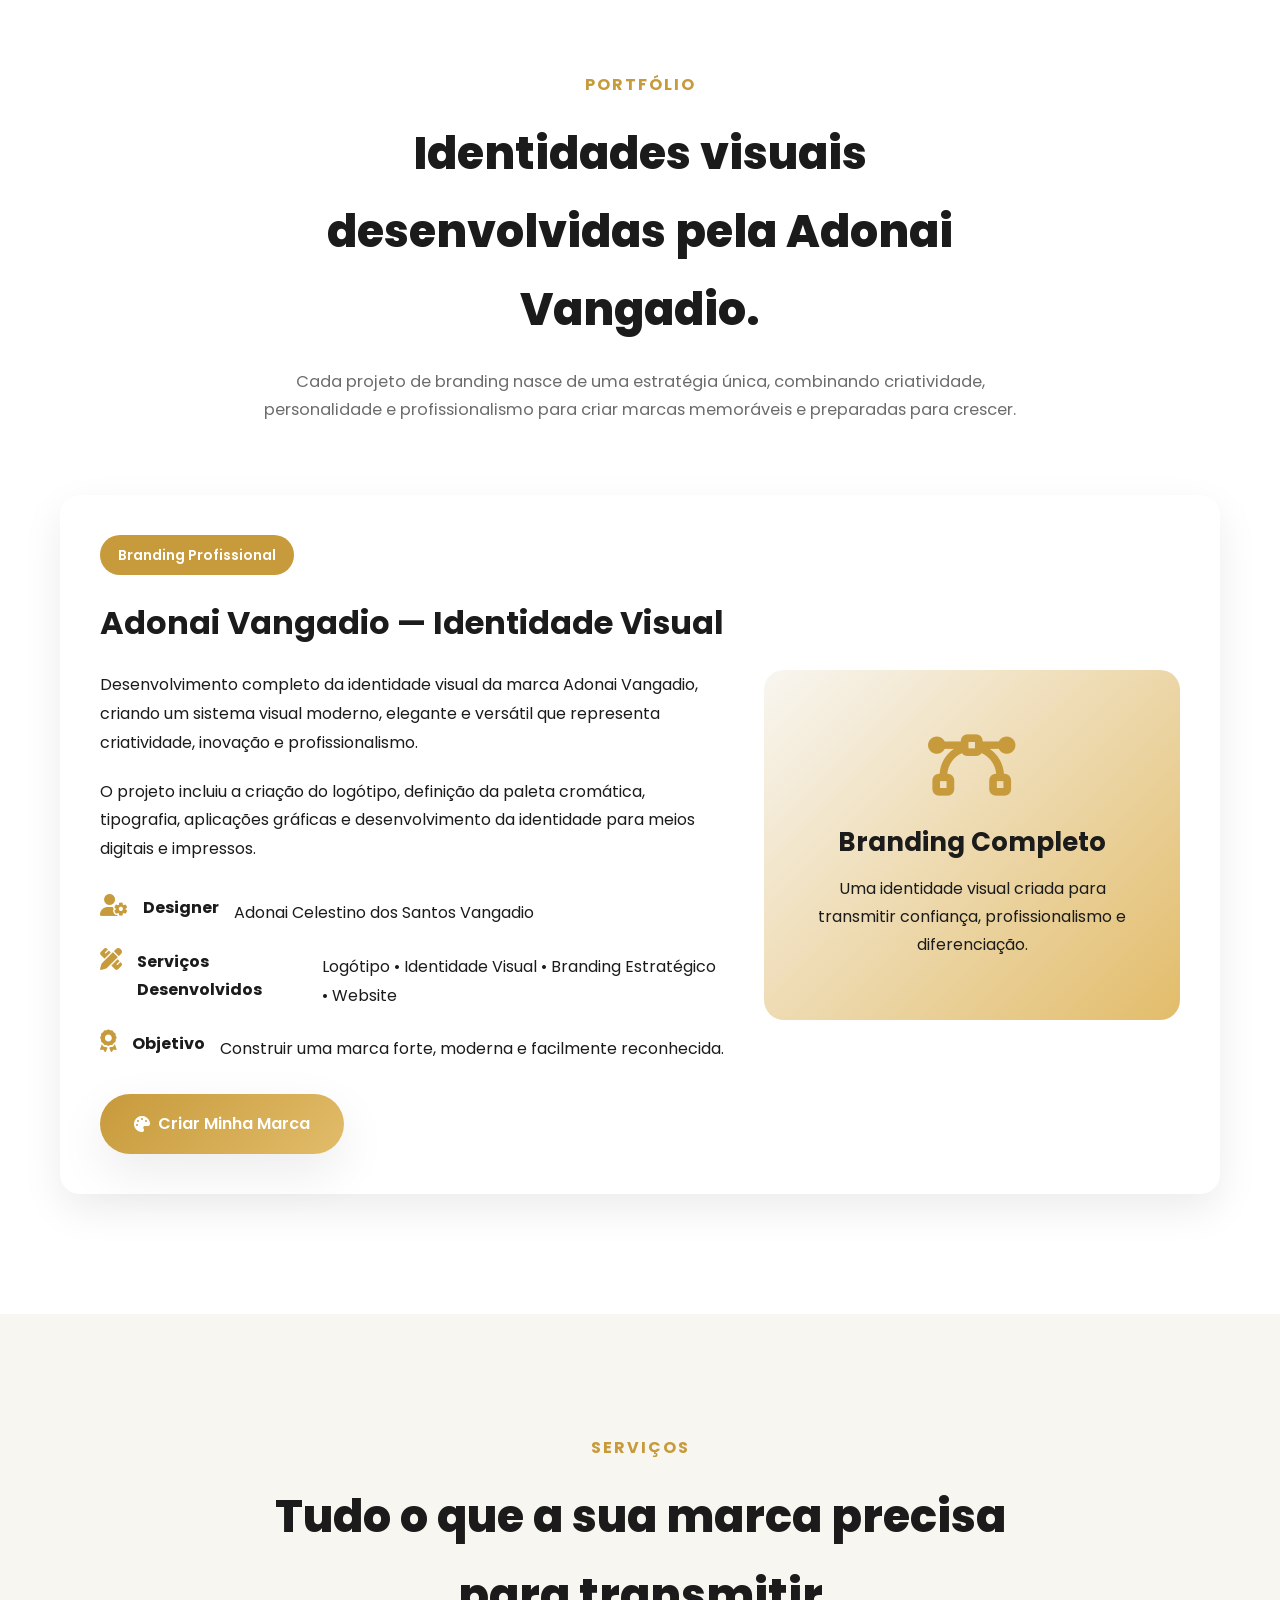
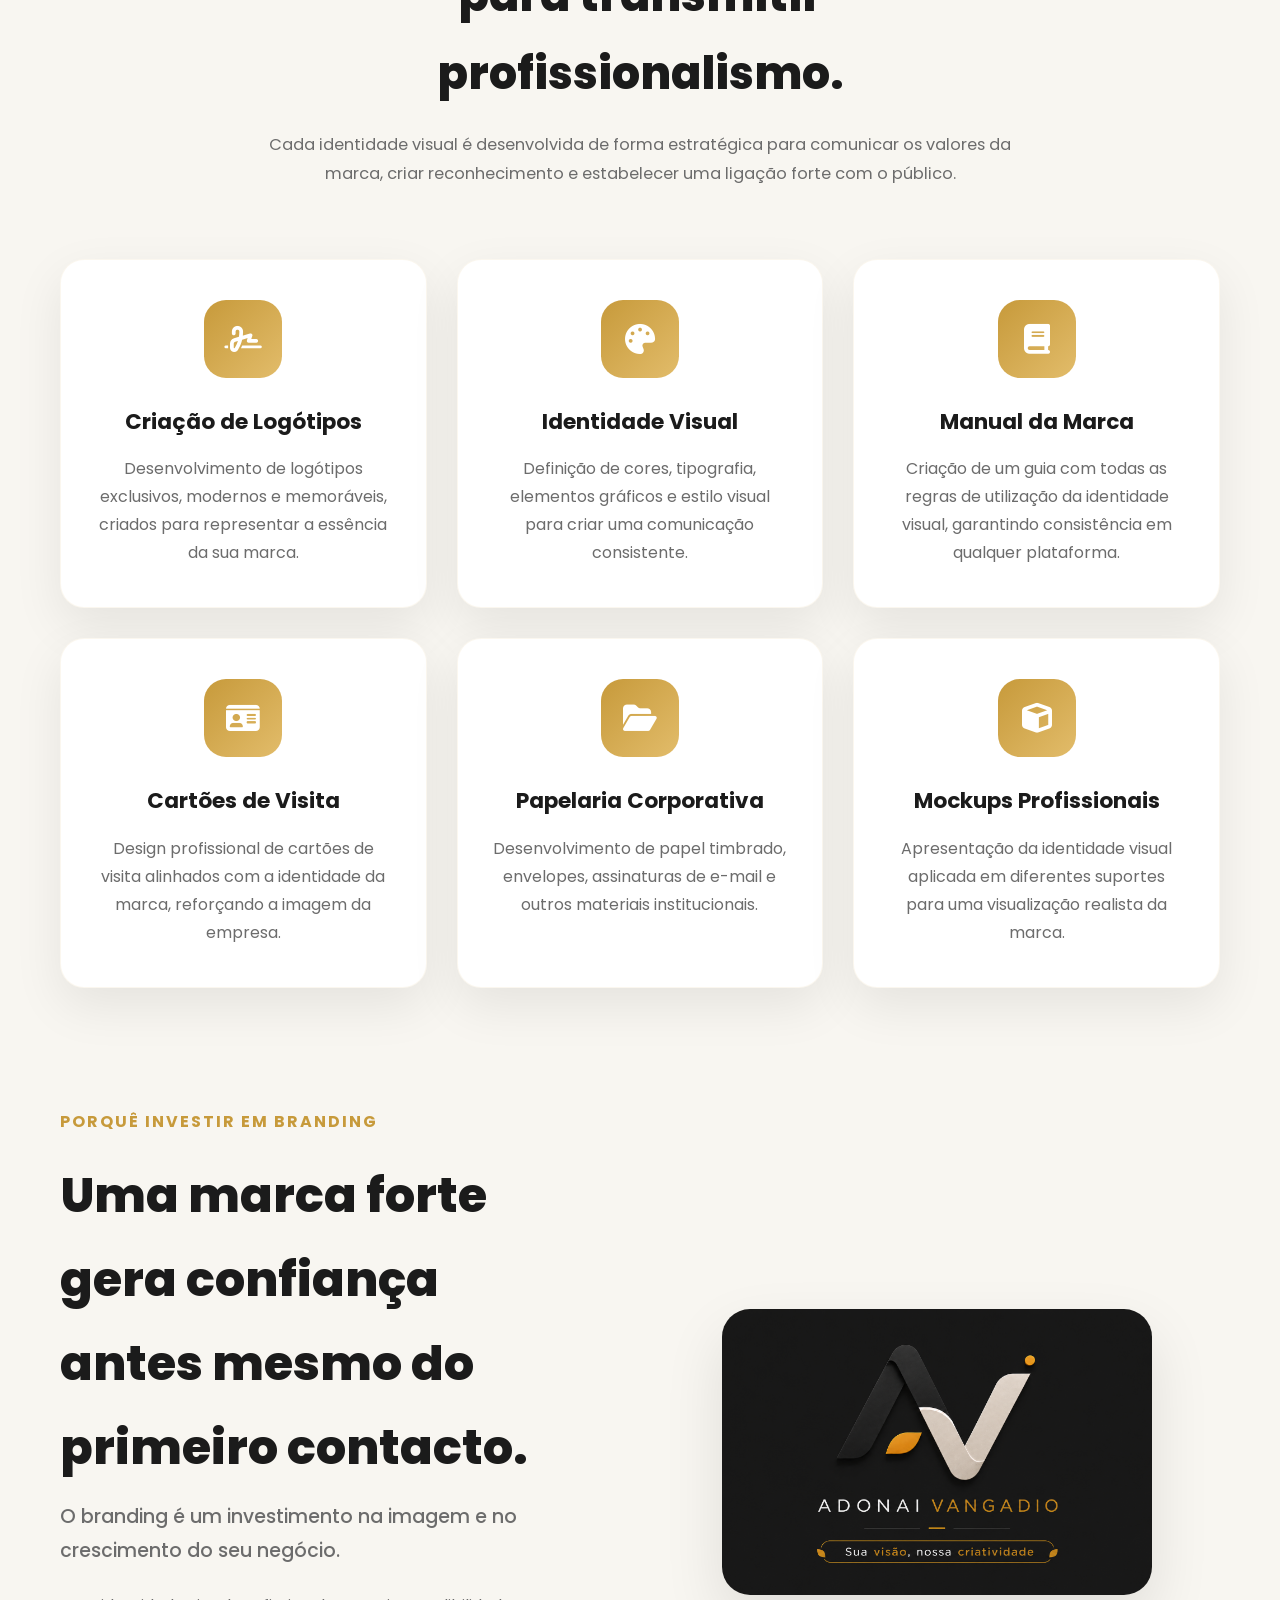
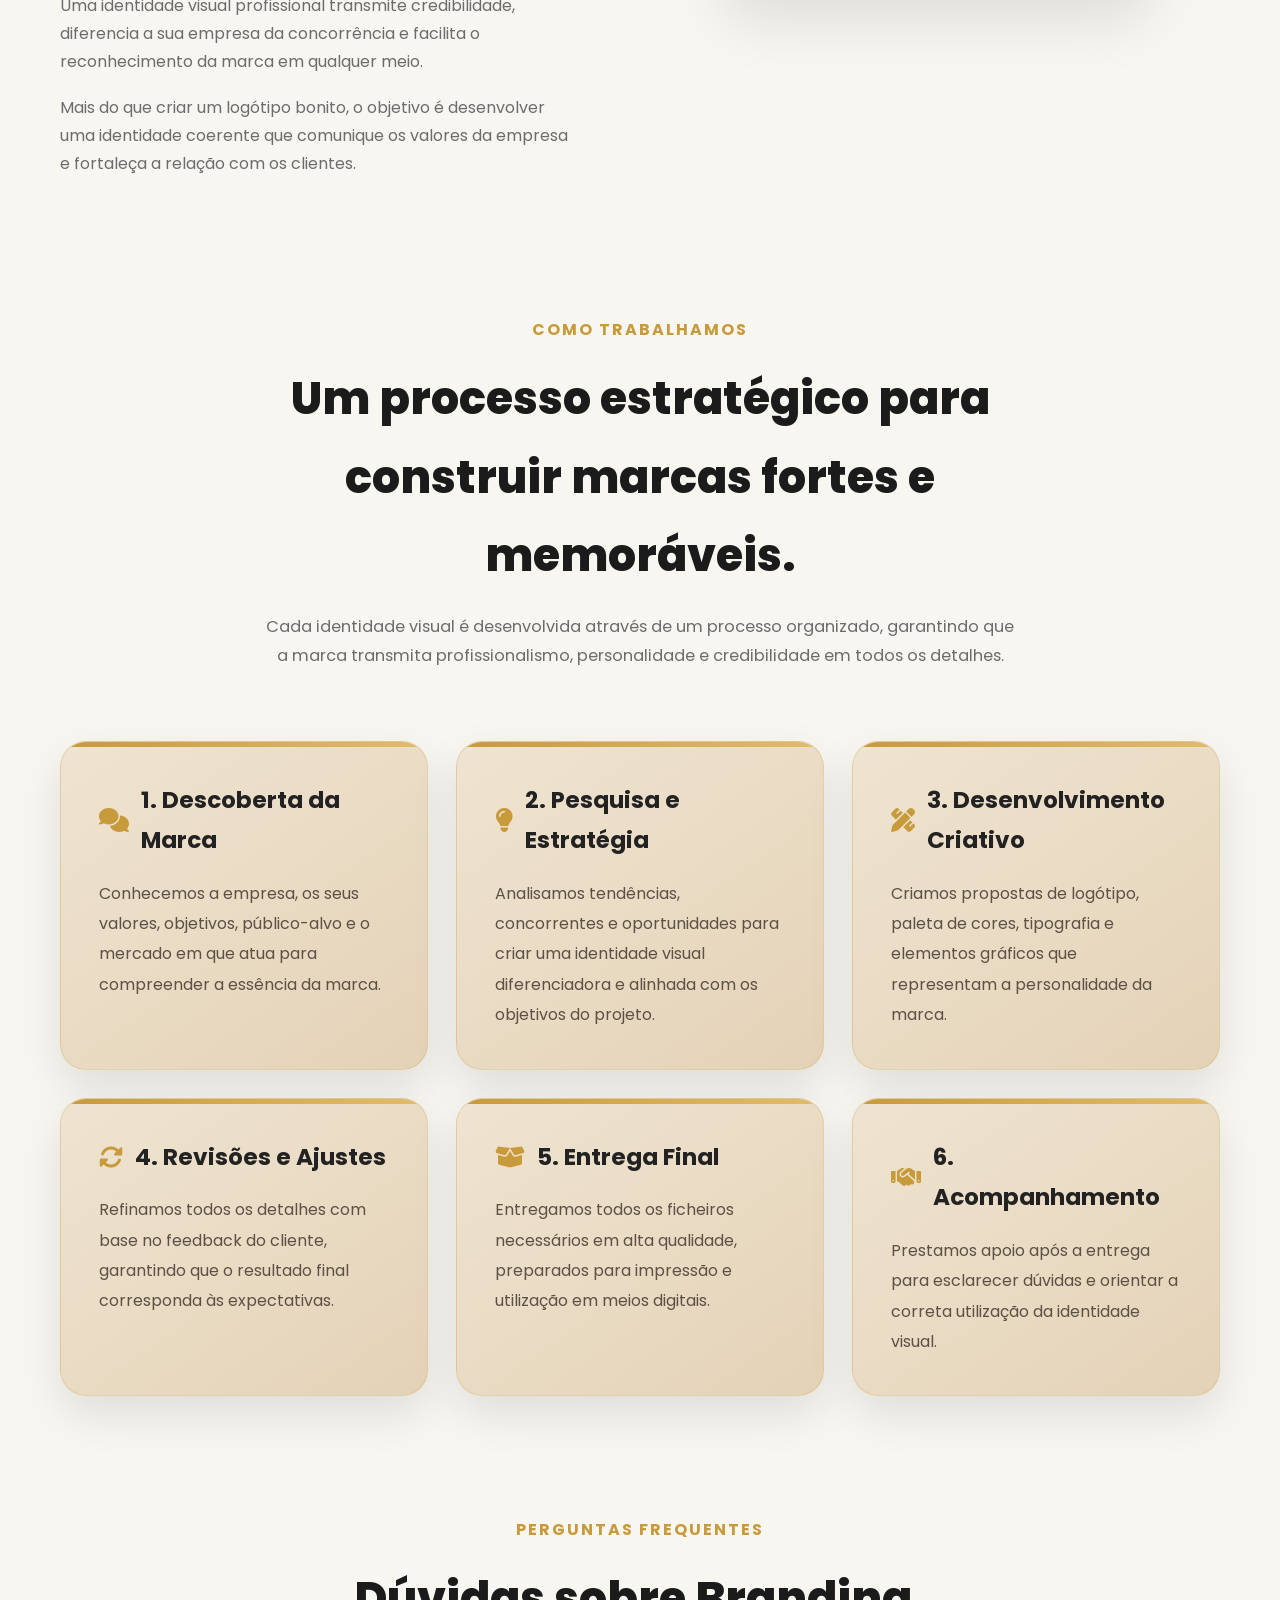
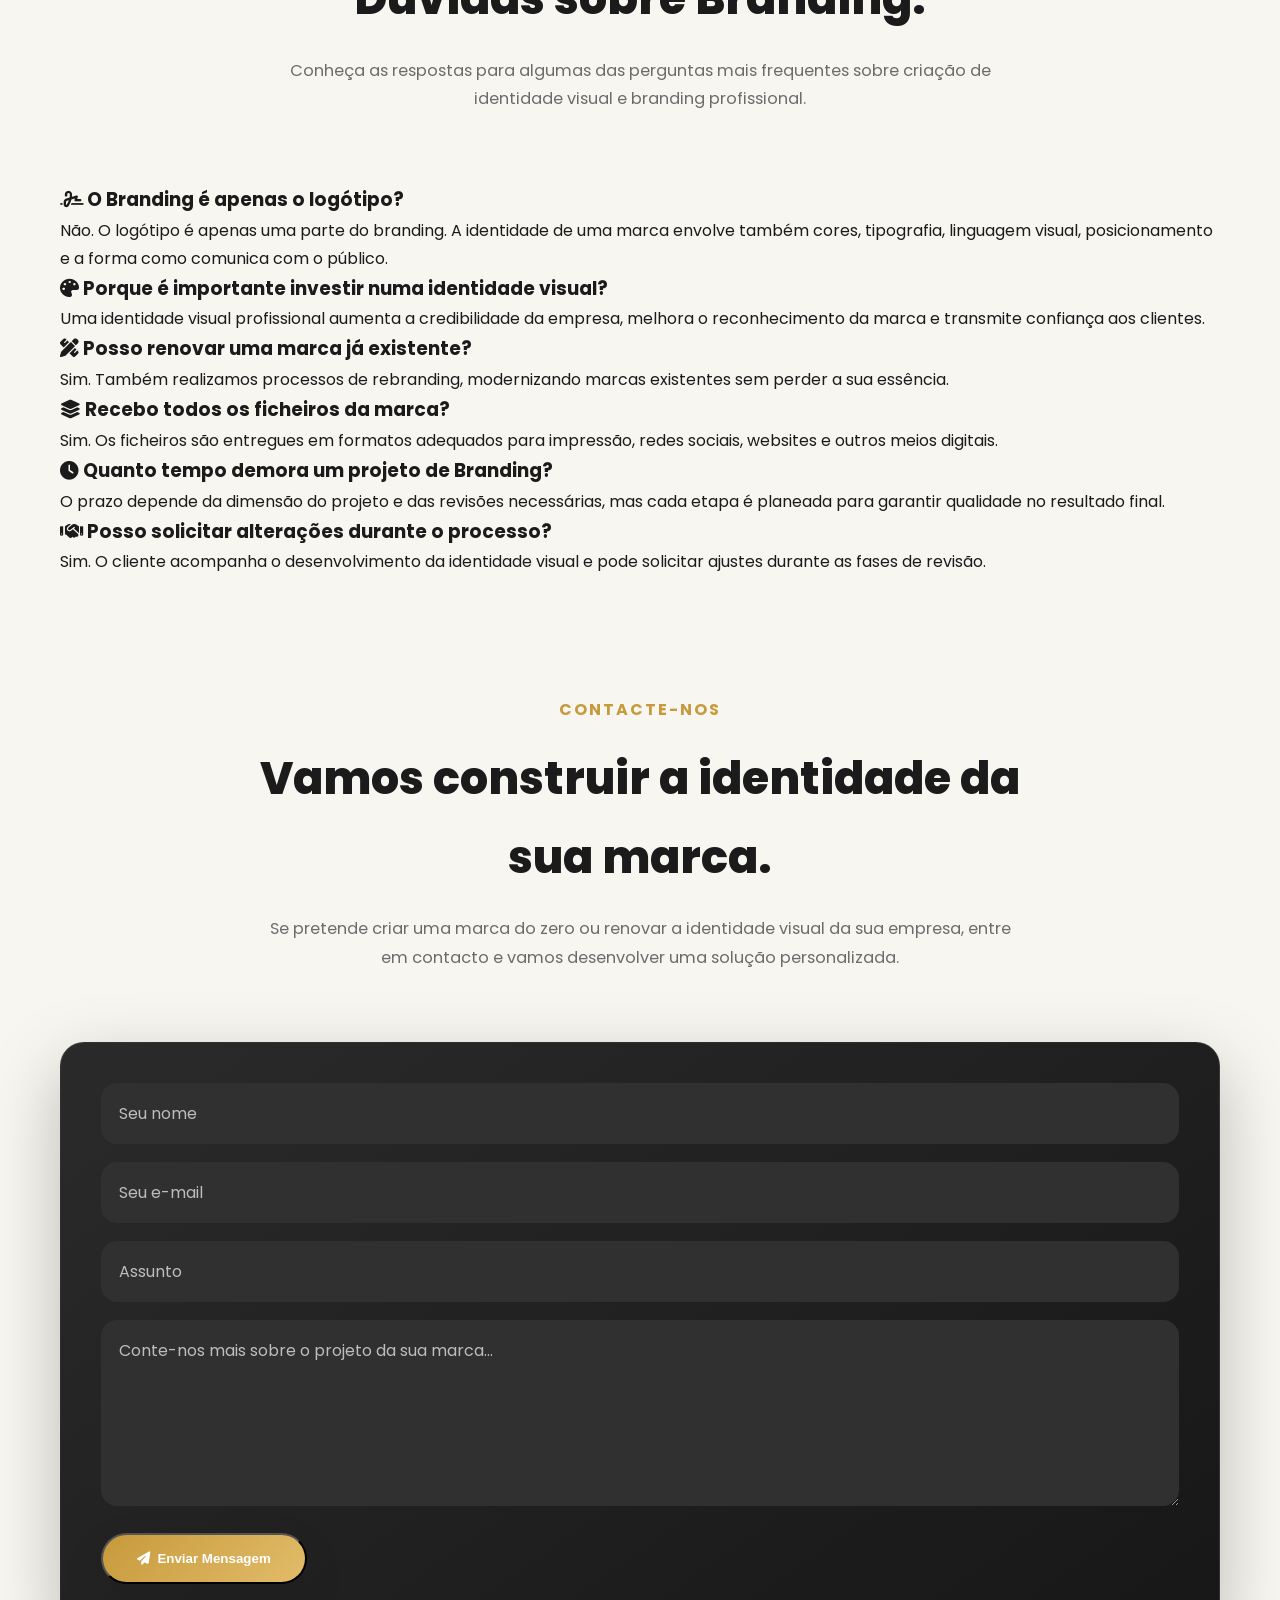
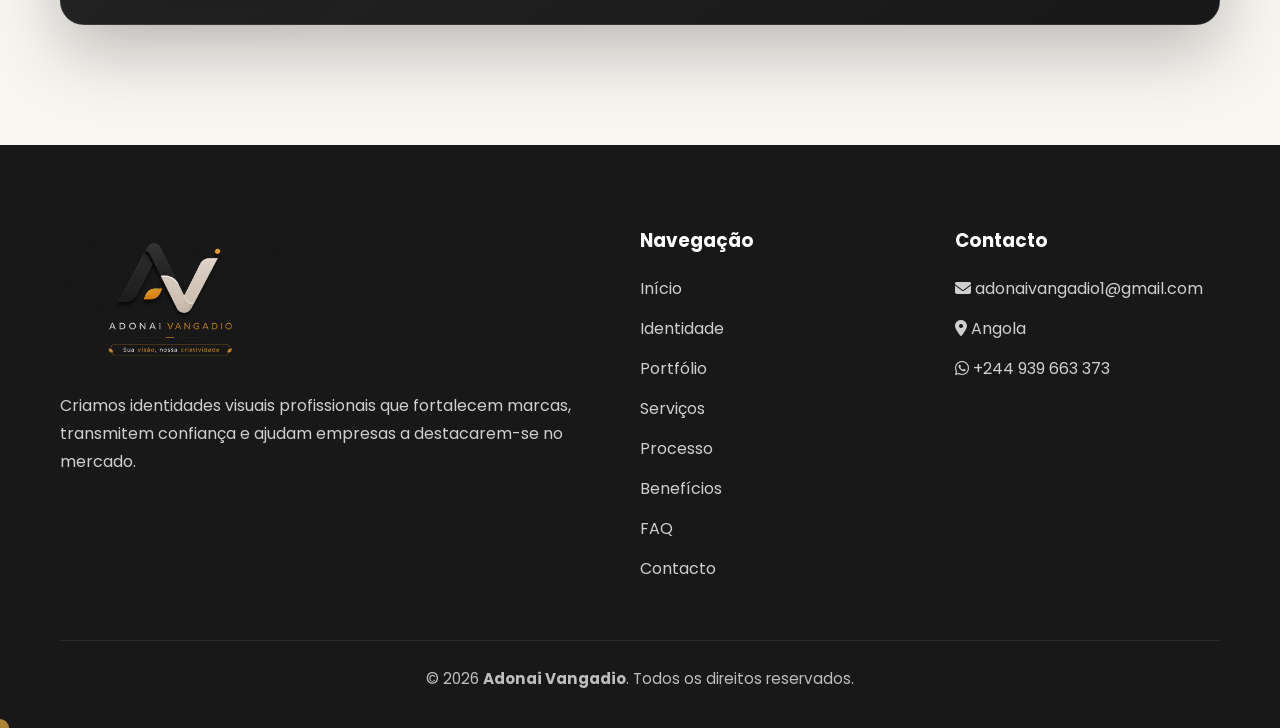
==== commit 0f0a6e14: "Add files via upload" ====
--- a/Adonai-Vangadio/pages/branding.html
+++ b/Adonai-Vangadio/pages/branding.html
@@ -77,33 +77,25 @@
 Início
 </a>
 
-<a href="#identidade">
-Identidade
-</a>
-
-<a href="#identidade">
+<a href="#portfolio">
 Portfólio
 </a>
 
-<a href="#servicos">
-Serviços
-</a>
-
-<a href="#processo">
-Processo
-</a>
 
 <a href="#beneficios">
 Benefícios
 </a>
 
 <a href="#faq">
-FAQ
+PF
 </a>
 
-<a href="#contacto">
-Contacto
-</a>
+ <a href="#contacto" class="contact-link">
+                    Entrar em contacto
+                </a>
+
+
+
 
 
 </nav>
@@ -1227,8 +1219,10 @@
 JAVASCRIPT
 ==========================================-->
 
+
+
 <script src="../js/script.js"></script>
 
 </body>
 
-</html>
+</html>
--- a/Adonai-Vangadio/css/style.css
+++ b/Adonai-Vangadio/css/style.css
@@ -7,6 +7,7 @@
 /*=========================
  GOOGLE FONT
 =========================*/
+
 
 @import url('https://fonts.googleapis.com/css2?family=Poppins:wght@300;400;500;600;700;800&display=swap');
 
@@ -1214,6 +1215,23 @@
 
 }
 
+#lightboxImg{
+
+    max-width:90vw;
+    max-height:85vh;
+
+    width:auto;
+    height:auto;
+
+    object-fit:contain;
+
+    border-radius:20px;
+
+    box-shadow:0 25px 70px rgba(0,0,0,.45);
+
+    animation:zoomOpen .35s ease;
+
+}
 
 
 @keyframes zoomOpen{
@@ -2836,88 +2854,31 @@
 
     position:relative;
     width:100%;
-    background:transparent;
-    padding:18px 0;
-    z-index:900;
+    background:#ffffff;
+    padding:0;
+    margin:0;
+    z-index:999;
 
 }
 
 .header-wrapper{
 
-    width:calc(100vw - 12px);
-
-    margin-left:calc(50% - 50vw + 6px);
-
-    margin-right:calc(50% - 50vw + 6px);
-
-    min-height:92px;
+    width:100%;
+    min-height:86px;
 
     display:flex;
-
     justify-content:space-between;
-
     align-items:center;
 
     padding:0 18px;
 
-    border-radius:32px;
-
-    background:linear-gradient(
-        135deg,
-
-        #232323 0%,
-
-        #111111 100%
-    );
-
-    border:1px solid rgba(0,0,0,.08);
-
-    box-shadow:0 14px 35px rgba(0,0,0,.10);
-
-}
-.success-box i{
-
-    font-size:40px;
-
-    color:#D8AE52;
-
-    margin-bottom:12px;
-
-}
-
-.success-box h2{
-
-    color:#fff;
-
-    font-size:1.3rem;
-
-    margin-bottom:10px;
-
-}
-
-.success-box p{
-
-    color:#CFCFCF;
-
-    font-size:.88rem;
-
-    line-height:1.5;
-
-    margin-bottom:18px;
-
-}
-
-.success-box button{
-
-    width:100%;
-    padding:11px;
-    border:none;
-    border-radius:12px;
-    background:#D8AE52;
-    color:#111;
-    font-size:.95rem;
-    font-weight:700;
-    cursor:pointer;
+    background:#ffffff;
+
+    border-radius:0;
+
+    box-shadow:none;
+
+    margin:0;
 
 }
 
@@ -3213,6 +3174,2541 @@
 
     justify-content:center;
 
-}
-
-}
+    }
+
+
+}
+
+/* Melhor animação dos botões */
+
+.btn,
+button,
+input[type="submit"]{
+    transition: .35s ease;
+}
+
+.btn:hover,
+button:hover,
+input[type="submit"]:hover{
+
+    transform: translateY(-3px);
+
+    box-shadow:0 12px 25px rgba(0,0,0,.18);
+
+}
+
+.service-card,
+.portfolio-card,
+.process-card{
+
+    transition:.4s ease;
+
+}
+
+.service-card:hover,
+.portfolio-card:hover,
+.process-card:hover{
+
+    transform:translateY(-10px);
+
+    box-shadow:0 18px 45px rgba(0,0,0,.18);
+
+}
+
+
+/*=========================
+PORTFÓLIO PREMIUM V5
+==========================*/
+
+.portfolio-categories{
+
+    display:grid;
+    grid-template-columns:repeat(auto-fit,minmax(300px,1fr));
+    gap:30px;
+    margin-top:60px;
+
+}
+
+.portfolio-card{
+
+    background:linear-gradient(
+        145deg,
+        #EFE4D1 0%,
+        #E4D2B7 100%
+    );
+
+    border-radius:22px;
+    padding:40px;
+    text-decoration:none;
+    color:#2A2A2A;
+
+    box-shadow:
+        0 18px 40px rgba(0,0,0,.10);
+
+    transition:.35s;
+
+    border:1px solid rgba(199,154,59,.28);
+
+    position:relative;
+    overflow:hidden;
+
+}
+
+.portfolio-card::before{
+
+    content:"";
+
+    position:absolute;
+
+    top:0;
+    left:0;
+
+    width:100%;
+    height:5px;
+
+    background:linear-gradient(
+        90deg,
+        var(--gold),
+        var(--gold2)
+    );
+
+}
+
+.portfolio-card:hover{
+
+    transform:translateY(-10px);
+
+    box-shadow:
+        0 28px 60px rgba(0,0,0,.18);
+
+}
+
+.portfolio-card i{
+
+    font-size:48px;
+
+    color:var(--gold);
+
+    margin-bottom:25px;
+
+}
+
+.portfolio-card h3{
+
+    font-size:24px;
+
+    margin-bottom:15px;
+
+    color:#2A2A2A;
+
+}
+
+.portfolio-card p{
+
+    line-height:1.8;
+
+    color:#5B5145;
+
+    margin-bottom:25px;
+
+}
+
+.portfolio-card span{
+
+    font-weight:700;
+
+    color:var(--gold-dark);
+
+    font-size:15px;
+
+    letter-spacing:.5px;
+
+}
+
+/*======================================================
+PROCESSO - ESTILO PREMIUM (SOMENTE CURRÍCULOS)
+======================================================*/
+
+#processo .diferencial-card{
+
+    background:linear-gradient(
+        145deg,
+        #EFE4D1 0%,
+        #E4D2B7 100%
+    ) !important;
+
+    border:1px solid rgba(199,154,59,.25);
+
+    border-radius:26px;
+
+    padding:38px;
+
+    box-shadow:
+        0 18px 45px rgba(0,0,0,.10);
+
+    position:relative;
+
+    overflow:hidden;
+
+}
+
+#processo .diferencial-card::before{
+
+    content:"";
+
+    position:absolute;
+
+    top:0;
+    left:0;
+
+    width:100%;
+    height:5px;
+
+    background:linear-gradient(
+        90deg,
+        var(--gold),
+        var(--gold2)
+    );
+
+}
+
+#processo .diferencial-card:hover{
+
+    transform:translateY(-8px);
+
+    box-shadow:
+        0 28px 60px rgba(0,0,0,.16);
+
+}
+
+#processo .diferencial-card h3{
+
+    margin-bottom:18px;
+
+    font-size:1.45rem;
+
+    color:#222;
+
+}
+
+#processo .diferencial-card p{
+
+    color:#5B5145;
+
+    line-height:1.9;
+
+}
+
+/* ======================================
+WEBSITES - PORTFÓLIO
+====================================== */
+
+
+.website-project{
+
+    display:grid;
+
+    grid-template-columns:1.2fr 0.8fr;
+
+    gap:40px;
+
+    margin-top:50px;
+
+    padding:40px;
+
+    background:#ffffff;
+
+    border-radius:20px;
+
+    box-shadow:0 15px 40px rgba(0,0,0,0.08);
+
+}
+
+
+
+.project-tag{
+
+    display:inline-block;
+
+    padding:8px 18px;
+
+    border-radius:30px;
+
+    background:#C79A3B;
+
+    color:#fff;
+
+    font-size:14px;
+
+    font-weight:600;
+
+    margin-bottom:20px;
+
+}
+
+
+
+.website-project-content h3{
+
+    font-size:32px;
+
+    margin-bottom:20px;
+
+}
+
+
+
+.website-project-content p{
+
+    line-height:1.8;
+
+    margin-bottom:20px;
+
+}
+
+
+
+
+/* INFORMAÇÕES DO PROJETO */
+
+
+.project-info{
+
+    display:flex;
+
+    flex-direction:column;
+
+    gap:20px;
+
+    margin:30px 0;
+
+}
+
+
+
+.project-info div{
+
+    display:flex;
+
+    align-items:flex-start;
+
+    gap:15px;
+
+}
+
+
+
+.project-info i{
+
+    font-size:22px;
+
+    color:#C79A3B;
+
+}
+
+
+
+.project-info strong{
+
+    display:block;
+
+}
+
+
+
+.project-info p{
+
+    margin:5px 0 0;
+
+}
+
+
+
+
+
+/* PREVIEW WEBSITE */
+
+
+.website-project-image{
+
+    display:flex;
+
+    align-items:center;
+
+    justify-content:center;
+
+}
+
+
+
+.website-preview-box{
+
+    width:100%;
+
+    min-height:350px;
+
+    border-radius:20px;
+
+    background:linear-gradient(
+    135deg,
+    #F8F6F1,
+    #E2BC6A
+    );
+
+    display:flex;
+
+    flex-direction:column;
+
+    justify-content:center;
+
+    align-items:center;
+
+    text-align:center;
+
+    padding:40px;
+
+}
+
+
+
+.website-preview-box i{
+
+    font-size:70px;
+
+    color:#C79A3B;
+
+    margin-bottom:20px;
+
+}
+
+
+
+.website-preview-box h4{
+
+    font-size:26px;
+
+    margin-bottom:10px;
+
+}
+
+
+
+
+
+/* RESPONSIVIDADE */
+
+
+@media(max-width:900px){
+
+
+.website-project{
+
+    grid-template-columns:1fr;
+
+    padding:25px;
+
+}
+
+
+
+.website-project-content h3{
+
+    font-size:25px;
+
+}
+
+
+}
+
+
+
+@media(max-width:600px){
+
+
+.project-info div{
+
+    flex-direction:column;
+
+}
+
+
+
+.website-preview-box{
+
+    min-height:280px;
+
+}
+
+
+
+}
+/*======================================================
+BANNER PREMIUM V3
+======================================================*/
+
+.hero-banner{
+    width:100%;
+    display:flex;
+    justify-content:center;
+    align-items:center;
+
+    margin:0 auto -18px auto;   /* antes -28px */
+
+    padding:0;
+    overflow:hidden;
+}
+
+.hero-banner img{
+    display:block;
+    width:100%;
+    height:auto;
+    object-fit:cover;
+}
+
+/* Caixa dos serviços */
+.hero-badge{
+    position:relative;
+    margin-top:0 !important;
+    z-index:5;
+}
+
+/* Texto principal */
+.hero{
+    padding-top:30px !important;   /* antes 20px */
+}
+
+/* Logo mais à esquerda */
+.header-wrapper{
+    padding:0 12px !important;
+}
+
+.logo{
+    margin-left:-28px !important;
+}
+
+/* Menu mais centrado */
+.menu-mobile{
+    top:29px !important;
+}
+
+/*======================================================
+BOTÕES DO CEO - EXCLUSIVO
+Não influencia nenhum outro botão do site
+======================================================*/
+
+.ceo-buttons{
+    display:flex;
+    flex-direction:column;
+    gap:12px;
+    margin-top:18px;
+}
+
+.ceo-btn{
+    display:flex;
+    align-items:center;
+    justify-content:space-between;
+
+    padding:16px 22px;
+
+    border-radius:50px;
+
+    font-size:15px;
+    font-weight:600;
+
+    text-decoration:none;
+
+    transition:.35s ease;
+}
+
+.ceo-btn i{
+    font-size:18px;
+}
+
+.ceo-btn-email{
+    background:linear-gradient(135deg,var(--gold),var(--gold2));
+    color:#fff;
+    box-shadow:var(--shadow);
+}
+
+.ceo-btn-whatsapp{
+    background:#fff;
+    color:var(--black);
+    border:2px solid var(--gold);
+}
+
+.ceo-btn:hover{
+    transform:translateY(-5px);
+}
+
+.ceo-btn-email span:first-child{
+    width:42px;
+    height:42px;
+
+    display:flex;
+    align-items:center;
+    justify-content:center;
+
+    border-radius:50%;
+    background:rgba(255,255,255,.15);
+}
+
+.ceo-btn-whatsapp span:first-child{
+    width:42px;
+    height:42px;
+
+    display:flex;
+    align-items:center;
+    justify-content:center;
+
+    border-radius:50%;
+
+    background:linear-gradient(135deg,var(--gold),var(--gold2));
+
+    color:#fff;
+}
+
+/*==================================================
+ CAROUSEL PREMIUM - BANNER PRINCIPAL
+ MANTÉM O TAMANHO ORIGINAL DAS IMAGENS
+==================================================*/
+
+.hero-banner {
+    position: relative;
+    width: 100%;
+    overflow: hidden;
+    background: #F8F6F1;
+    touch-action: pan-y;
+}
+
+/* ÁREA DOS SLIDES */
+
+.hero-slides {
+    position: relative;
+    width: 100%;
+    height: auto;
+    line-height: 0;
+}
+
+/* CADA SLIDE */
+
+.hero-slide {
+    position: absolute;
+    top: 0;
+    left: 0;
+
+    width: 100%;
+    height: auto;
+
+    opacity: 0;
+    visibility: hidden;
+
+    transition:
+        opacity 0.8s ease;
+
+    z-index: 1;
+
+    pointer-events: none;
+}
+
+/* PRIMEIRO SLIDE - DEFINE A ALTURA REAL DO CARROSSEL */
+
+.hero-slide:first-child {
+    position: relative;
+}
+
+/* SLIDE ATIVO */
+
+.hero-slide.active {
+    opacity: 1;
+    visibility: visible;
+
+    z-index: 2;
+
+    pointer-events: auto;
+}
+
+/* IMAGEM */
+
+.hero-slide img {
+    display: block;
+
+    width: 100%;
+    height: auto;
+
+    max-width: 100%;
+
+    object-fit: contain;
+
+    object-position: center;
+}
+
+/*==================================================
+ INDICADORES / BOLINHAS
+==================================================*/
+
+.hero-dots {
+    position: absolute;
+
+    left: 50%;
+    bottom: 18px;
+
+    transform: translateX(-50%);
+
+    z-index: 10;
+
+    display: flex;
+    align-items: center;
+    justify-content: center;
+
+    gap: 12px;
+
+    padding: 10px 18px;
+
+    background: rgba(255, 255, 255, 0.68);
+
+    backdrop-filter: blur(10px);
+    -webkit-backdrop-filter: blur(10px);
+
+    border-radius: 50px;
+}
+
+/* BOLINHA */
+
+.hero-dot {
+    width: 14px;
+    height: 14px;
+
+    padding: 0;
+    margin: 0;
+
+    border: 2px solid #1B1B1B;
+
+    border-radius: 50%;
+
+    background: transparent;
+
+    cursor: pointer;
+
+    transition:
+        transform 0.3s ease,
+        background 0.3s ease,
+        border-color 0.3s ease;
+}
+
+/* EFEITO AO TOCAR/PASSAR */
+
+.hero-dot:hover {
+    transform: scale(1.15);
+}
+
+/* BOLINHA ATIVA */
+
+.hero-dot.active {
+    background: #C79A3B;
+
+    border-color: #C79A3B;
+
+    transform: scale(1.15);
+}
+
+
+/*==================================================
+ TABLET
+==================================================*/
+
+@media (max-width: 768px) {
+
+    .hero-slide img {
+        width: 100%;
+        height: auto;
+
+        object-fit: contain;
+    }
+
+    .hero-dots {
+
+        bottom: 12px;
+
+        gap: 9px;
+
+        padding: 8px 14px;
+    }
+
+    .hero-dot {
+
+        width: 11px;
+        height: 11px;
+    }
+
+}
+
+
+/*==================================================
+ TELEMÓVEL
+==================================================*/
+
+@media (max-width: 480px) {
+
+    .hero-slide img {
+
+        width: 100%;
+        height: auto;
+
+        object-fit: contain;
+    }
+
+    .hero-dots {
+
+        bottom: 10px;
+
+        gap: 8px;
+
+        padding: 7px 12px;
+    }
+
+    .hero-dot {
+
+        width: 10px;
+        height: 10px;
+
+        border-width: 1.5px;
+    }
+
+}
+
+
+/*==================================================
+ ACESSIBILIDADE
+==================================================*/
+
+@media (prefers-reduced-motion: reduce) {
+
+    .hero-slide {
+
+        transition: opacity 0.3s ease;
+
+    }
+
+}
+
+
+
+
+
+/* ==========================================
+   CABEÇALHO 87PX + MENU AJUSTADO
+   ========================================== */
+
+@media (max-width: 768px) {
+
+    /* CABEÇALHO — NÃO ALTERAR */
+    header {
+        height: 87px !important;
+        min-height: 87px !important;
+        padding: 0 !important;
+        margin: 0 !important;
+    }
+
+    #header {
+        height: 87px !important;
+        min-height: 87px !important;
+        padding: 0 !important;
+        margin: 0 !important;
+    }
+
+    .header-wrapper {
+        height: 87px !important;
+        min-height: 87px !important;
+        padding: 0 18px !important;
+        display: flex !important;
+        align-items: center !important;
+    }
+
+    /* LOGOTIPO — NÃO ALTERAR */
+    .logo img {
+        max-height: 66px !important;
+        width: auto !important;
+    }
+
+    /* MENU — POSIÇÃO AJUSTADA */
+    .menu-mobile {
+        position: fixed !important;
+        top: 20px !important;
+        right: 25px !important;
+        bottom: auto !important;
+        left: auto !important;
+
+        width: 52px !important;
+        height: 52px !important;
+
+        transform: none !important;
+
+        z-index: 999999999 !important;
+    }
+}
+
+
+
+/*=========================================================
+ ADONAI VANGADIO
+ PORTFÓLIO — CARROSSEIS PREMIUM
+=========================================================*/
+
+
+/*=========================================================
+ CONTAINER PRINCIPAL
+=========================================================*/
+
+.portfolio-carousel-section {
+
+    position: relative;
+
+    margin-top: 70px;
+
+    margin-bottom: 90px;
+
+}
+
+
+/*=========================================================
+ CABEÇALHO DA CATEGORIA
+=========================================================*/
+
+.portfolio-category-header {
+
+    display: flex;
+
+    align-items: center;
+
+    justify-content: space-between;
+
+    gap: 25px;
+
+    margin-bottom: 28px;
+
+}
+
+
+.portfolio-category-header h3 {
+
+    margin: 0;
+
+    display: flex;
+
+    align-items: center;
+
+    gap: 12px;
+
+    font-size: 1.45rem;
+
+    font-weight: 700;
+
+    color: var(--black);
+
+}
+
+
+.portfolio-category-header h3 i {
+
+    color: var(--gold);
+
+}
+
+
+.carousel-label {
+
+    font-size: 0.78rem;
+
+    font-weight: 500;
+
+    letter-spacing: 0.5px;
+
+    color: var(--gray);
+
+    white-space: nowrap;
+
+    opacity: 0.85;
+
+}
+
+
+/*=========================================================
+ ÁREA DO CARROSSEL
+=========================================================*/
+
+.portfolio-carousel {
+
+    width: 100%;
+
+    overflow-x: auto;
+
+    overflow-y: hidden;
+
+    position: relative;
+
+    padding: 10px 4px 28px;
+
+    scroll-behavior: smooth;
+
+    scrollbar-width: thin;
+
+    scrollbar-color: var(--gold) transparent;
+
+    cursor: grab;
+
+}
+
+
+/*
+ Não limitar a altura.
+ Não cortar as imagens.
+*/
+
+.portfolio-carousel:active {
+
+    cursor: grabbing;
+
+}
+
+
+.portfolio-carousel::-webkit-scrollbar {
+
+    height: 7px;
+
+}
+
+
+.portfolio-carousel::-webkit-scrollbar-track {
+
+    background: rgba(0, 0, 0, 0.05);
+
+    border-radius: 20px;
+
+}
+
+
+.portfolio-carousel::-webkit-scrollbar-thumb {
+
+    background: var(--gold);
+
+    border-radius: 20px;
+
+}
+
+
+.portfolio-carousel::-webkit-scrollbar-thumb:hover {
+
+    background: var(--gold-dark);
+
+}
+
+
+/*=========================================================
+ TRACK
+=========================================================*/
+
+.portfolio-carousel-track {
+
+    display: flex;
+
+    align-items: flex-start;
+
+    gap: 28px;
+
+    width: max-content;
+
+    min-width: 100%;
+
+}
+
+
+/*=========================================================
+ CADA ITEM
+=========================================================*/
+
+.portfolio-carousel .portfolio-item {
+
+    flex: 0 0 auto;
+
+    width: auto;
+
+    height: auto;
+
+    min-width: 0;
+
+    position: relative;
+
+    overflow: visible;
+
+    background: transparent;
+
+    border-radius: 18px;
+
+    transition:
+        transform 0.35s ease,
+        box-shadow 0.35s ease;
+
+}
+
+
+/*=========================================================
+ IMAGENS
+=========================================================*/
+
+/*
+ IMPORTANTE:
+
+ Não usamos:
+ height: xxx;
+ object-fit: cover;
+
+ A imagem mantém a sua proporção original.
+*/
+
+.portfolio-carousel .portfolio-item img {
+
+    display: block;
+
+    width: auto !important;
+
+    height: auto !important;
+
+    max-width: none !important;
+
+    min-width: 0;
+
+    object-fit: contain !important;
+
+    object-position: center;
+
+    border-radius: 18px;
+
+    cursor: pointer;
+
+    transition:
+        transform 0.45s ease,
+        box-shadow 0.45s ease;
+
+}
+
+
+/*=========================================================
+ EFEITO PREMIUM
+=========================================================*/
+
+.portfolio-carousel .portfolio-item:hover {
+
+    transform: translateY(-8px);
+
+}
+
+
+.portfolio-carousel .portfolio-item:hover img {
+
+    transform: scale(1.015);
+
+    box-shadow:
+
+        0 22px 50px rgba(0, 0, 0, 0.18),
+
+        0 0 0 1px rgba(199, 154, 59, 0.18);
+
+}
+
+
+/*=========================================================
+ EFEITO DOURADO DISCRETO
+=========================================================*/
+
+.portfolio-carousel .portfolio-item::after {
+
+    content: "";
+
+    position: absolute;
+
+    left: 10%;
+
+    right: 10%;
+
+    bottom: -12px;
+
+    height: 3px;
+
+    background:
+
+        linear-gradient(
+
+            90deg,
+
+            transparent,
+
+            var(--gold),
+
+            transparent
+
+        );
+
+    opacity: 0;
+
+    transform: scaleX(0.5);
+
+    transition:
+
+        opacity 0.35s ease,
+
+        transform 0.35s ease;
+
+}
+
+
+.portfolio-carousel .portfolio-item:hover::after {
+
+    opacity: 0.8;
+
+    transform: scaleX(1);
+
+}
+
+
+/*=========================================================
+ LOGO DENTRO DO CARROSSEL DE FLYERS
+=========================================================*/
+
+.portfolio-logo-item {
+
+    display: flex;
+
+    align-items: center;
+
+    justify-content: center;
+
+    padding: 35px;
+
+    background:
+
+        linear-gradient(
+
+            145deg,
+
+            #ffffff,
+
+            #f8f6f1
+
+        );
+
+    border-radius: 18px;
+
+    box-shadow:
+
+        0 12px 35px rgba(0, 0, 0, 0.08);
+
+}
+
+
+.portfolio-logo-item img {
+
+    max-width: none !important;
+
+}
+
+
+/*=========================================================
+ SOMBRA PREMIUM NA ÁREA DO CARROSSEL
+=========================================================*/
+
+.portfolio-carousel-section {
+
+    position: relative;
+
+}
+
+
+.portfolio-carousel-section::before {
+
+    content: "";
+
+    position: absolute;
+
+    top: 65px;
+
+    left: -30px;
+
+    right: -30px;
+
+    bottom: -25px;
+
+    z-index: -1;
+
+    background:
+
+        linear-gradient(
+
+            135deg,
+
+            rgba(199, 154, 59, 0.035),
+
+            rgba(248, 246, 241, 0.55)
+
+        );
+
+    border-radius: 28px;
+
+}
+
+
+/*=========================================================
+ MOBILE
+=========================================================*/
+
+@media (max-width: 768px) {
+
+    .portfolio-carousel-section {
+
+        margin-top: 50px;
+
+        margin-bottom: 65px;
+
+    }
+
+
+    .portfolio-category-header {
+
+        align-items: flex-start;
+
+        flex-direction: column;
+
+        gap: 8px;
+
+        margin-bottom: 20px;
+
+    }
+
+
+    .portfolio-category-header h3 {
+
+        font-size: 1.15rem;
+
+        line-height: 1.4;
+
+    }
+
+
+    .carousel-label {
+
+        font-size: 0.72rem;
+
+    }
+
+
+    .portfolio-carousel {
+
+        padding:
+
+            8px
+
+            4px
+
+            22px;
+
+        -webkit-overflow-scrolling: touch;
+
+        overscroll-behavior-x: contain;
+
+    }
+
+
+    .portfolio-carousel-track {
+
+        gap: 18px;
+
+    }
+
+
+    .portfolio-carousel .portfolio-item {
+
+        border-radius: 14px;
+
+    }
+
+
+    .portfolio-carousel .portfolio-item img {
+
+        border-radius: 14px;
+
+    }
+
+
+    .portfolio-carousel .portfolio-item:hover {
+
+        transform: none;
+
+    }
+
+
+    .portfolio-carousel .portfolio-item:hover img {
+
+        transform: none;
+
+        box-shadow: none;
+
+    }
+
+
+    .portfolio-carousel-section::before {
+
+        left: -10px;
+
+        right: -10px;
+
+        border-radius: 20px;
+
+    }
+
+}
+
+
+/*=========================================================
+ TABLET
+=========================================================*/
+
+@media (min-width: 769px) and (max-width: 1100px) {
+
+    .portfolio-carousel-track {
+
+        gap: 22px;
+
+    }
+
+
+    .portfolio-carousel-section {
+
+        margin-top: 60px;
+
+        margin-bottom: 75px;
+
+    }
+
+}
+
+
+/*=========================================================
+ ACESSIBILIDADE
+=========================================================*/
+
+@media (prefers-reduced-motion: reduce) {
+
+    .portfolio-carousel {
+
+        scroll-behavior: auto;
+
+    }
+
+    .portfolio-carousel .portfolio-item,
+    .portfolio-carousel .portfolio-item img {
+
+        transition: none;
+
+    }
+
+}
+
+/*==================================================
+ ADONAI VANGADIO
+ CARROSSÉIS PREMIUM DO PORTFÓLIO
+ CURRÍCULOS + CARTAS / FLYERS
+==================================================*/
+
+/*=========================================
+ CONTAINER PRINCIPAL DO CARROSSEL
+=========================================*/
+
+.portfolio-carousel {
+
+    position: relative;
+
+    width: 100%;
+
+    max-width: 100%;
+
+    margin: 35px auto 0;
+
+    overflow: hidden;
+
+    border-radius: 22px;
+
+    background: transparent;
+
+    padding: 10px 55px 70px;
+
+    box-sizing: border-box;
+
+}
+
+
+/*=========================================
+ TRACK
+=========================================*/
+
+.portfolio-carousel-track {
+
+    display: flex;
+
+    width: 100%;
+
+    transition: transform 0.8s cubic-bezier(.65,0,.35,1);
+
+    will-change: transform;
+
+}
+
+
+/*=========================================
+ CADA SLIDE
+=========================================*/
+
+.portfolio-slide {
+
+    min-width: 100%;
+
+    width: 100%;
+
+    flex: 0 0 100%;
+
+    display: flex;
+
+    align-items: center;
+
+    justify-content: center;
+
+    box-sizing: border-box;
+
+    padding: 0 5px;
+
+}
+
+
+/*=========================================
+ ITEM DA FOTOGRAFIA
+
+ IMPORTANTE:
+ NÃO FORÇA ALTURA.
+ NÃO CORTA A IMAGEM.
+=========================================*/
+
+.portfolio-slide .portfolio-item {
+
+    width: 100%;
+
+    display: flex;
+
+    align-items: center;
+
+    justify-content: center;
+
+    overflow: visible;
+
+    background: transparent;
+
+    border-radius: 20px;
+
+}
+
+
+/*=========================================
+ IMAGEM
+
+ MANTÉM A PROPORÇÃO ORIGINAL
+=========================================*/
+
+.portfolio-slide .portfolio-item img {
+
+    display: block;
+
+    width: auto;
+
+    max-width: 100%;
+
+    height: auto;
+
+    max-height: none;
+
+    object-fit: contain;
+
+    object-position: center;
+
+    border-radius: 18px;
+
+    cursor: pointer;
+
+    transition:
+        transform .45s ease,
+        filter .45s ease,
+        box-shadow .45s ease;
+
+}
+
+
+/*=========================================
+ EFEITO PREMIUM AO PASSAR O MOUSE
+=========================================*/
+
+.portfolio-slide .portfolio-item img:hover {
+
+    transform: scale(1.015);
+
+    filter: brightness(1.02);
+
+    box-shadow:
+        0 25px 60px rgba(0,0,0,.18);
+
+}
+
+
+/*=========================================
+ SETAS
+=========================================*/
+
+.portfolio-carousel-prev,
+.portfolio-carousel-next {
+
+    position: absolute;
+
+    top: 50%;
+
+    transform: translateY(-50%);
+
+    width: 46px;
+
+    height: 46px;
+
+    border: none;
+
+    border-radius: 50%;
+
+    display: flex;
+
+    align-items: center;
+
+    justify-content: center;
+
+    cursor: pointer;
+
+    z-index: 20;
+
+    background: rgba(199,154,59,.96);
+
+    color: #fff;
+
+    font-size: 16px;
+
+    box-shadow:
+        0 8px 25px rgba(0,0,0,.18);
+
+    transition:
+        transform .3s ease,
+        background .3s ease,
+        box-shadow .3s ease;
+
+}
+
+
+/*=========================================
+ SETA ESQUERDA
+=========================================*/
+
+.portfolio-carousel-prev {
+
+    left: 8px;
+
+}
+
+
+/*=========================================
+ SETA DIREITA
+=========================================*/
+
+.portfolio-carousel-next {
+
+    right: 8px;
+
+}
+
+
+/*=========================================
+ HOVER DAS SETAS
+=========================================*/
+
+.portfolio-carousel-prev:hover,
+.portfolio-carousel-next:hover {
+
+    transform:
+        translateY(-50%)
+        scale(1.08);
+
+    background: #A9791F;
+
+    box-shadow:
+        0 12px 30px rgba(0,0,0,.25);
+
+}
+
+
+/*=========================================
+ BOLINHAS
+=========================================*/
+
+.portfolio-carousel-dots {
+
+    position: absolute;
+
+    bottom: 22px;
+
+    left: 50%;
+
+    transform: translateX(-50%);
+
+    display: flex;
+
+    align-items: center;
+
+    justify-content: center;
+
+    gap: 9px;
+
+    z-index: 20;
+
+}
+
+
+/*=========================================
+ CADA BOLINHA
+=========================================*/
+
+.portfolio-carousel-dot {
+
+    width: 9px;
+
+    height: 9px;
+
+    padding: 0;
+
+    border: none;
+
+    border-radius: 50%;
+
+    background: rgba(199,154,59,.35);
+
+    cursor: pointer;
+
+    transition:
+        width .35s ease,
+        background .35s ease,
+        transform .35s ease;
+
+}
+
+
+/*=========================================
+ BOLINHA ATIVA
+=========================================*/
+
+.portfolio-carousel-dot.active {
+
+    width: 25px;
+
+    border-radius: 20px;
+
+    background: #C79A3B;
+
+}
+
+
+/*=========================================
+ HOVER DAS BOLINHAS
+=========================================*/
+
+.portfolio-carousel-dot:hover {
+
+    transform: scale(1.15);
+
+    background: #C79A3B;
+
+}
+
+
+/*=========================================
+ CATEGORIAS
+=========================================*/
+
+.portfolio-category {
+
+    position: relative;
+
+    margin-bottom: 80px;
+
+}
+
+
+/*=========================================
+ TÍTULO DA CATEGORIA
+=========================================*/
+
+.portfolio-category > h3 {
+
+    display: flex;
+
+    align-items: center;
+
+    justify-content: center;
+
+    gap: 10px;
+
+    margin-bottom: 5px;
+
+}
+
+
+/*=========================================
+ EVITA QUE O CARROSSEL FIQUE COLADO
+=========================================*/
+
+#curriculos .portfolio-carousel,
+#flyers .portfolio-carousel {
+
+    margin-top: 30px;
+
+}
+
+
+/*=========================================
+ TOUCH / TELEMÓVEL
+=========================================*/
+
+.portfolio-carousel {
+
+    touch-action: pan-y;
+
+}
+
+
+/*=========================================
+ TABLET
+=========================================*/
+
+@media (max-width: 992px) {
+
+    .portfolio-carousel {
+
+        padding-left: 50px;
+
+        padding-right: 50px;
+
+        padding-bottom: 65px;
+
+    }
+
+    .portfolio-slide .portfolio-item img {
+
+        max-width: 100%;
+
+        width: auto;
+
+        height: auto;
+
+    }
+
+    .portfolio-carousel-prev,
+    .portfolio-carousel-next {
+
+        width: 42px;
+
+        height: 42px;
+
+    }
+
+}
+
+
+/*=========================================
+ TELEMÓVEL
+=========================================*/
+
+@media (max-width: 768px) {
+
+    .portfolio-carousel {
+
+        padding-left: 42px;
+
+        padding-right: 42px;
+
+        padding-bottom: 60px;
+
+        margin-top: 25px;
+
+        border-radius: 18px;
+
+    }
+
+
+    .portfolio-slide {
+
+        padding: 0;
+
+    }
+
+
+    .portfolio-slide .portfolio-item {
+
+        width: 100%;
+
+    }
+
+
+    .portfolio-slide .portfolio-item img {
+
+        width: auto;
+
+        max-width: 100%;
+
+        height: auto;
+
+        max-height: none;
+
+        border-radius: 14px;
+
+        box-shadow:
+            0 12px 35px rgba(0,0,0,.12);
+
+    }
+
+
+    .portfolio-carousel-prev,
+    .portfolio-carousel-next {
+
+        width: 36px;
+
+        height: 36px;
+
+        font-size: 13px;
+
+    }
+
+
+    .portfolio-carousel-prev {
+
+        left: 5px;
+
+    }
+
+
+    .portfolio-carousel-next {
+
+        right: 5px;
+
+    }
+
+
+    .portfolio-carousel-dots {
+
+        bottom: 18px;
+
+        gap: 7px;
+
+    }
+
+
+    .portfolio-carousel-dot {
+
+        width: 7px;
+
+        height: 7px;
+
+    }
+
+
+    .portfolio-carousel-dot.active {
+
+        width: 21px;
+
+    }
+
+}
+
+
+/*=========================================
+ TELEMÓVEL PEQUENO
+=========================================*/
+
+@media (max-width: 480px) {
+
+    .portfolio-carousel {
+
+        padding-left: 36px;
+
+        padding-right: 36px;
+
+        padding-bottom: 55px;
+
+    }
+
+
+    .portfolio-slide .portfolio-item img {
+
+        max-width: 100%;
+
+        width: auto;
+
+        height: auto;
+
+    }
+
+
+    .portfolio-carousel-prev,
+    .portfolio-carousel-next {
+
+        width: 32px;
+
+        height: 32px;
+
+        font-size: 11px;
+
+    }
+
+
+    .portfolio-carousel-prev {
+
+        left: 3px;
+
+    }
+
+
+    .portfolio-carousel-next {
+
+        right: 3px;
+
+    }
+
+}
+
+
+/*==================================================
+ GARANTIA ABSOLUTA:
+ NÃO CORTAR AS IMAGENS DO PORTFÓLIO
+==================================================*/
+
+.portfolio-carousel img {
+
+    object-fit: contain !important;
+
+    object-position: center !important;
+
+    height: auto !important;
+
+    max-height: none !important;
+
+}
+
+
+/*==================================================
+ GARANTIA DE QUE O PORTFÓLIO ORIGINAL
+ NÃO FICA COM ALTURA FORÇADA
+==================================================*/
+
+#documentsCarousel .portfolio-item,
+#documentsCarousel .portfolio-item img,
+#flyersCarousel .portfolio-item,
+#flyersCarousel .portfolio-item img {
+
+    height: auto;
+
+}
+
+
+/* =========================================================
+   ADONAI VANGADIO
+   HEADER FIXO — 60PX
+========================================================= */
+
+#header {
+    position: fixed !important;
+
+    top: 0;
+    left: 0;
+
+    width: 100%;
+    height: 60px !important;
+
+    background: #ffffff !important;
+
+    backdrop-filter: none !important;
+    -webkit-backdrop-filter: none !important;
+
+    border-bottom: 1px solid rgba(0,0,0,.06);
+
+    box-shadow: 0 3px 12px rgba(0,0,0,.05);
+
+    z-index: 999999 !important;
+}
+
+
+/* =========================================================
+   RESERVAR O ESPAÇO DO HEADER
+   PARA A IMAGEM NÃO FICAR CORTADA
+========================================================= */
+
+.hero {
+    padding-top: 60px !important;
+}
+
+
+/* =========================================================
+   CONTAINER
+========================================================= */
+
+#header .container {
+    width: 100%;
+    height: 60px !important;
+
+    max-width: 1250px;
+    margin: 0 auto;
+}
+
+
+/* =========================================================
+   LINHA DO HEADER
+========================================================= */
+
+#header .header-wrapper {
+
+    width: 100%;
+
+    height: 60px !important;
+    min-height: 60px !important;
+
+    padding: 0 22px !important;
+
+    display: flex !important;
+
+    flex-direction: row !important;
+    flex-wrap: nowrap !important;
+
+    align-items: center !important;
+    justify-content: space-between !important;
+
+    background: #ffffff !important;
+
+    box-shadow: none !important;
+}
+
+
+/* =========================================================
+   LOGO
+========================================================= */
+
+#header .header-left {
+
+    display: flex !important;
+
+    align-items: center !important;
+
+    flex-shrink: 0;
+}
+
+
+#header .logo {
+
+    display: flex !important;
+
+    align-items: center !important;
+
+    padding: 0 !important;
+    margin: 0 !important;
+}
+
+
+#header .logo img {
+
+    width: auto !important;
+
+    height: 40px !important;
+    max-height: 40px !important;
+
+    object-fit: contain;
+
+    display: block;
+}
+
+
+/* =========================================================
+   NAVEGAÇÃO
+========================================================= */
+
+#header .nav-menu {
+
+    position: static !important;
+
+    display: flex !important;
+
+    flex-direction: row !important;
+    flex-wrap: nowrap !important;
+
+    align-items: center !important;
+
+    justify-content: flex-end !important;
+
+    gap: 20px !important;
+
+    width: auto !important;
+    height: auto !important;
+
+    padding: 0 !important;
+    margin: 0 !important;
+
+    opacity: 1 !important;
+    visibility: visible !important;
+
+    transform: none !important;
+
+    background: #ffffff !important;
+
+    box-shadow: none !important;
+
+    border: none !important;
+}
+
+
+/* =========================================================
+   LINKS — PRETOS
+========================================================= */
+
+#header .nav-menu a {
+
+    display: inline-flex !important;
+
+    flex-direction: row !important;
+    flex-wrap: nowrap !important;
+
+    align-items: center !important;
+    justify-content: center !important;
+
+    flex-shrink: 0 !important;
+
+    width: auto !important;
+
+    padding: 4px 0 !important;
+    margin: 0 !important;
+
+    color: #000000 !important;
+
+    font-size: 11px !important;
+    line-height: 1 !important;
+
+    white-space: nowrap !important;
+
+    text-decoration: none;
+
+    background: transparent !important;
+
+    transition: .25s ease;
+}
+
+
+/* HOVER */
+
+#header .nav-menu a:not(.contact-link):hover {
+
+    color: #C79A3B !important;
+
+}
+
+
+/* =========================================================
+   ENTRAR EM CONTACTO
+========================================================= */
+
+#header .nav-menu .contact-link {
+
+    display: inline-flex !important;
+
+    align-items: center !important;
+    justify-content: center !important;
+
+    flex-shrink: 0 !important;
+
+    padding: 8px 15px !important;
+
+    border-radius: 50px;
+
+    background: #C79A3B !important;
+
+    color: #ffffff !important;
+
+    font-size: 10px !important;
+    font-weight: 600;
+
+    white-space: nowrap !important;
+
+    box-shadow: 0 4px 12px rgba(199,154,59,.18);
+}
+
+
+/* =========================================================
+   MENU ANTIGO
+========================================================= */
+
+.menu-mobile {
+    display: none !important;
+}
+
+
+/* =========================================================
+   MOBILE
+========================================================= */
+
+@media (max-width: 700px) {
+
+    #header {
+        height: 60px !important;
+    }
+
+    #header .container,
+    #header .header-wrapper {
+
+        height: 60px !important;
+        min-height: 60px !important;
+
+    }
+
+    #header .header-wrapper {
+
+        padding: 0 9px !important;
+
+    }
+
+    #header .logo img {
+
+        height: 36px !important;
+        max-height: 36px !important;
+
+    }
+
+    #header .nav-menu {
+
+        display: flex !important;
+
+        flex-direction: row !important;
+        flex-wrap: nowrap !important;
+
+        gap: 10px !important;
+
+    }
+
+    #header .nav-menu a {
+
+        font-size: 8px !important;
+
+        white-space: nowrap !important;
+
+    }
+
+    #header .nav-menu .contact-link {
+
+        padding: 7px 9px !important;
+
+        font-size: 7.5px !important;
+
+    }
+
+    /* Mantém o conteúdo abaixo do header */
+
+    .hero {
+
+        padding-top: 60px !important;
+
+    }
+
+}
+
+/* =========================================================
+   CORREÇÃO FINAL DO HEADER
+   60PX • BRANCO • FIXO
+========================================================= */
+
+:root {
+    --header-height: 60px;
+}
+
+
+/* HEADER */
+
+#header {
+
+    position: fixed !important;
+
+    top: 0 !important;
+    left: 0 !important;
+
+    width: 100% !important;
+
+    height: 60px !important;
+
+    min-height: 60px !important;
+
+    background: #ffffff !important;
+
+    backdrop-filter: none !important;
+    -webkit-backdrop-filter: none !important;
+
+    box-shadow: 0 2px 10px rgba(0,0,0,.06) !important;
+
+    border-bottom: 1px solid rgba(0,0,0,.06) !important;
+
+    z-index: 999999 !important;
+}
+
+
+/* CONTAINER */
+
+#header .container {
+
+    height: 60px !important;
+
+}
+
+
+/* LINHA */
+
+#header .header-wrapper {
+
+    height: 60px !important;
+
+    min-height: 60px !important;
+
+    display: flex !important;
+
+    flex-direction: row !important;
+
+    flex-wrap: nowrap !important;
+
+    align-items: center !important;
+
+}
+
+
+/* =========================================================
+   PRIMEIRO CONTEÚDO
+========================================================= */
+
+/*
+   O conteúdo começa depois dos 60px
+   ocupados pelo header fixo.
+*/
+
+main {
+
+    padding-top: 60px !important;
+
+}
+
+
+/* Se o hero estiver diretamente no body */
+
+body > .hero {
+
+    margin-top: 60px !important;
+
+}
+
+
+/* =========================================================
+   NÃO DEIXAR O HEADER COMER A IMAGEM
+========================================================= */
+
+.hero {
+
+    scroll-margin-top: 60px !important;
+
+}
+
+
+/* =========================================================
+   LINKS PRETOS
+========================================================= */
+
+#header .nav-menu a:not(.contact-link) {
+
+    color: #000000 !important;
+
+}
+
+
+/* =========================================================
+   CONTACTO CONTINUA DOURADO
+========================================================= */
+
+#header .nav-menu .contact-link {
+
+    background: #C79A3B !important;
+
+    color: #ffffff !important;
+
+}
+
+
+/* =========================================================
+   TUDO HORIZONTAL
+========================================================= */
+
+#header .header-wrapper,
+#header .nav-menu {
+
+    flex-direction: row !important;
+
+    flex-wrap: nowrap !important;
+
+}
+
+
+/* =========================================================
+   MOBILE
+========================================================= */
+
+@media (max-width: 700px) {
+
+    #header {
+
+        height: 60px !important;
+
+        min-height: 60px !important;
+
+    }
+
+    #header .container,
+    #header .header-wrapper {
+
+        height: 60px !important;
+
+        min-height: 60px !important;
+
+    }
+
+    main {
+
+        padding-top: 60px !important;
+
+    }
+
+    body > .hero {
+
+        margin-top: 60px !important;
+
+    }
+
+    .hero {
+
+        scroll-margin-top: 60px !important;
+
+    }
+
+}
+
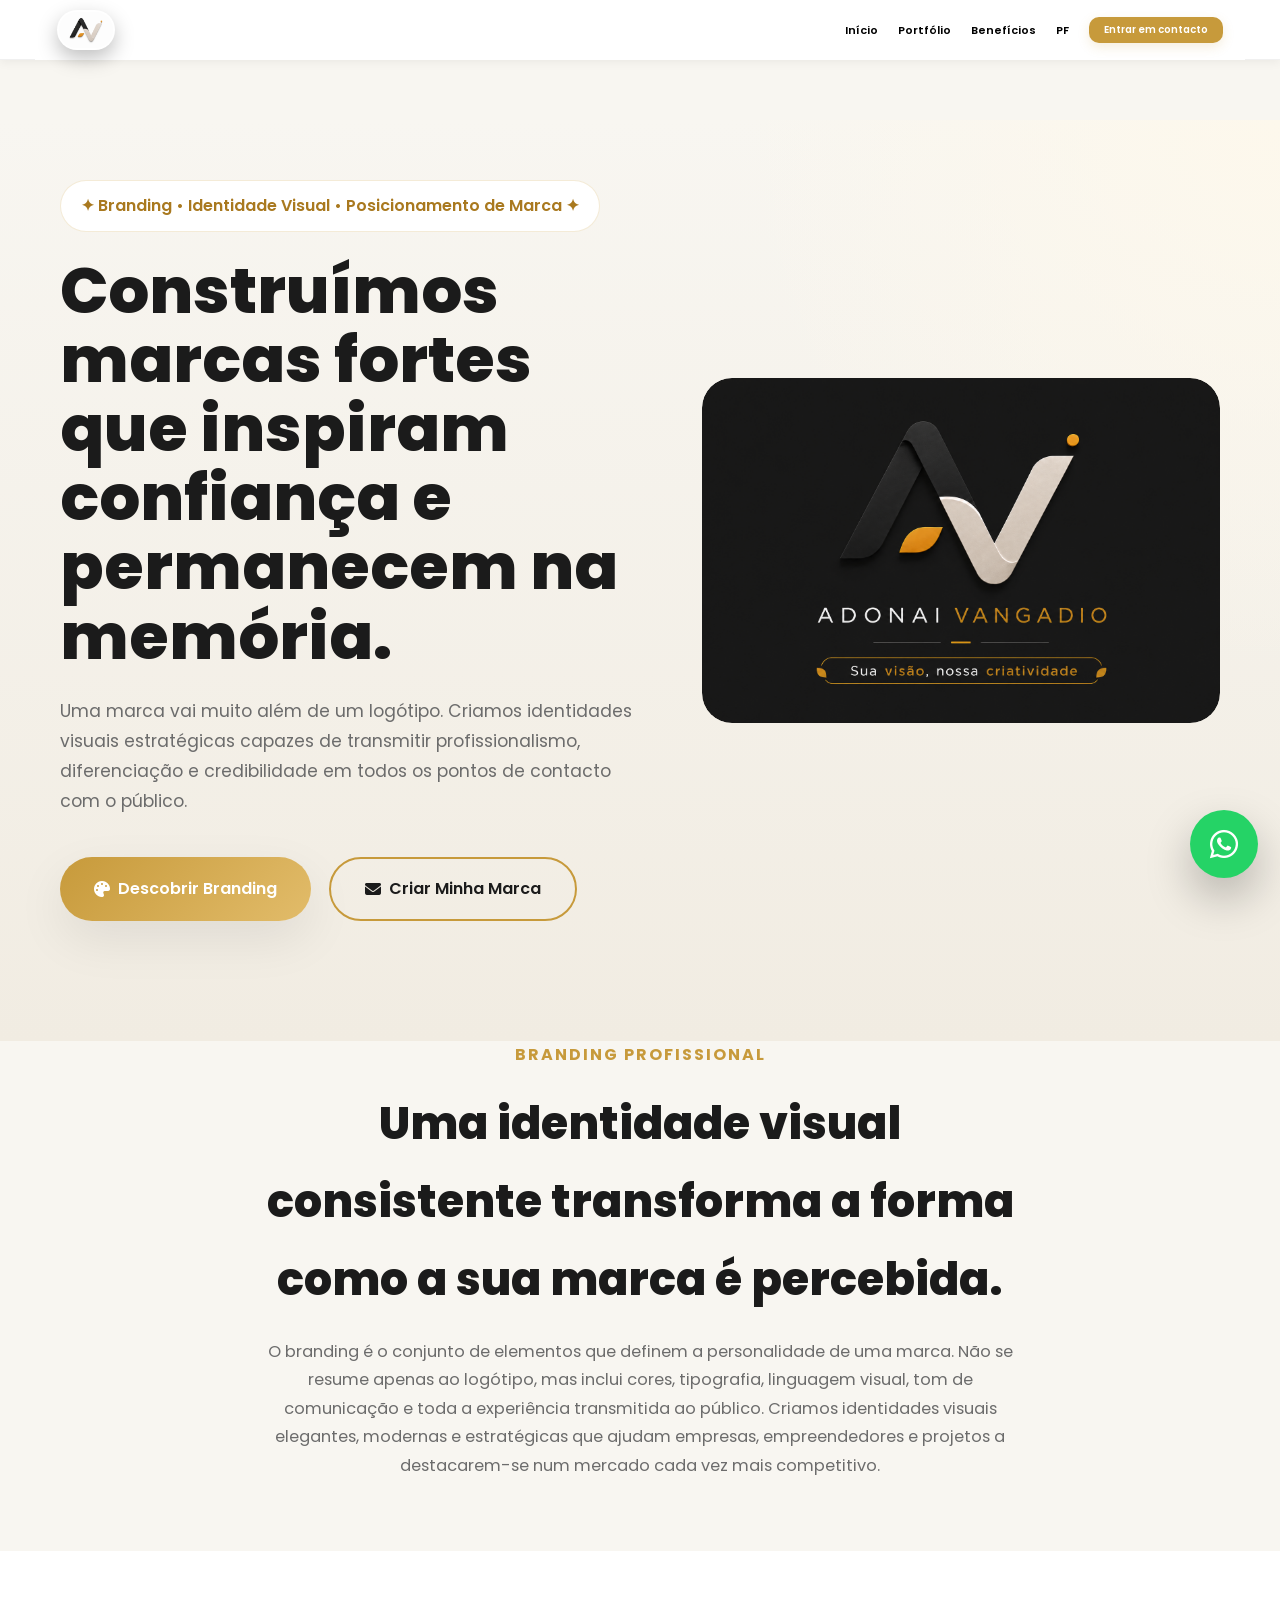
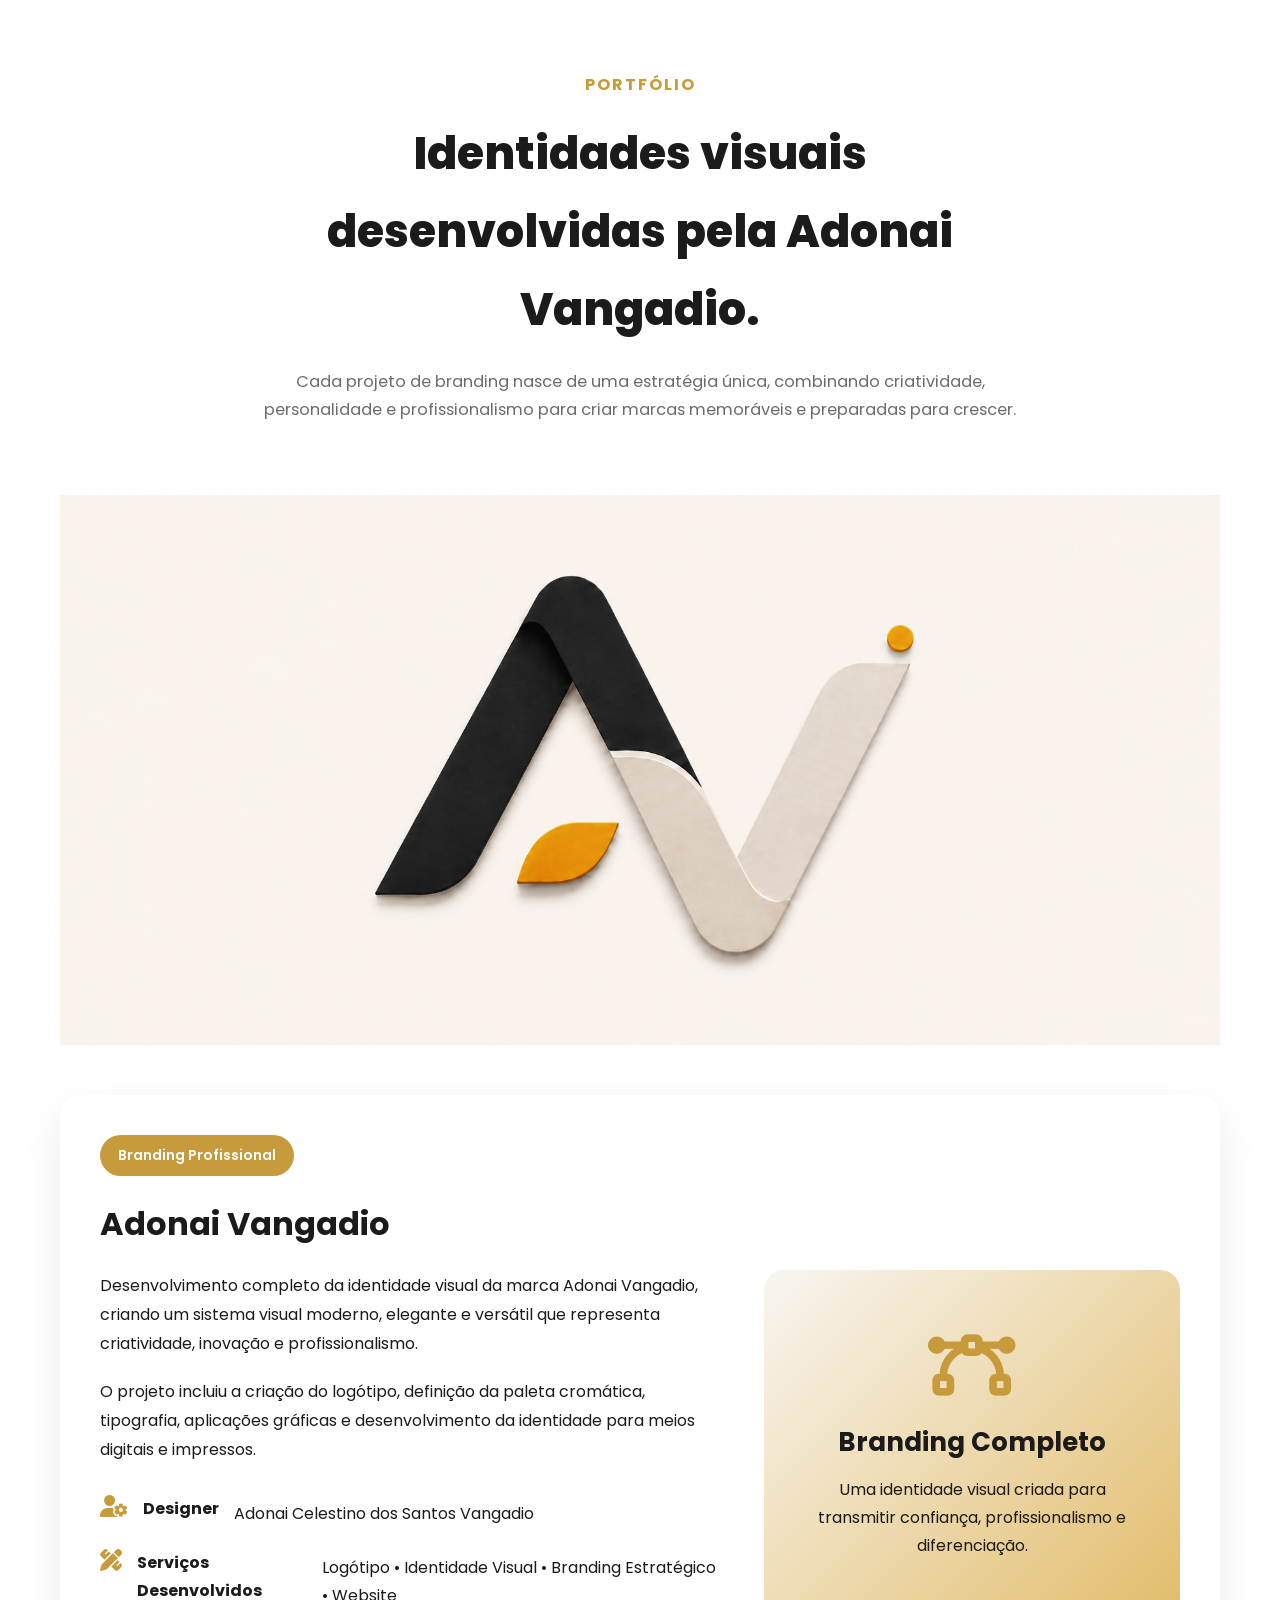
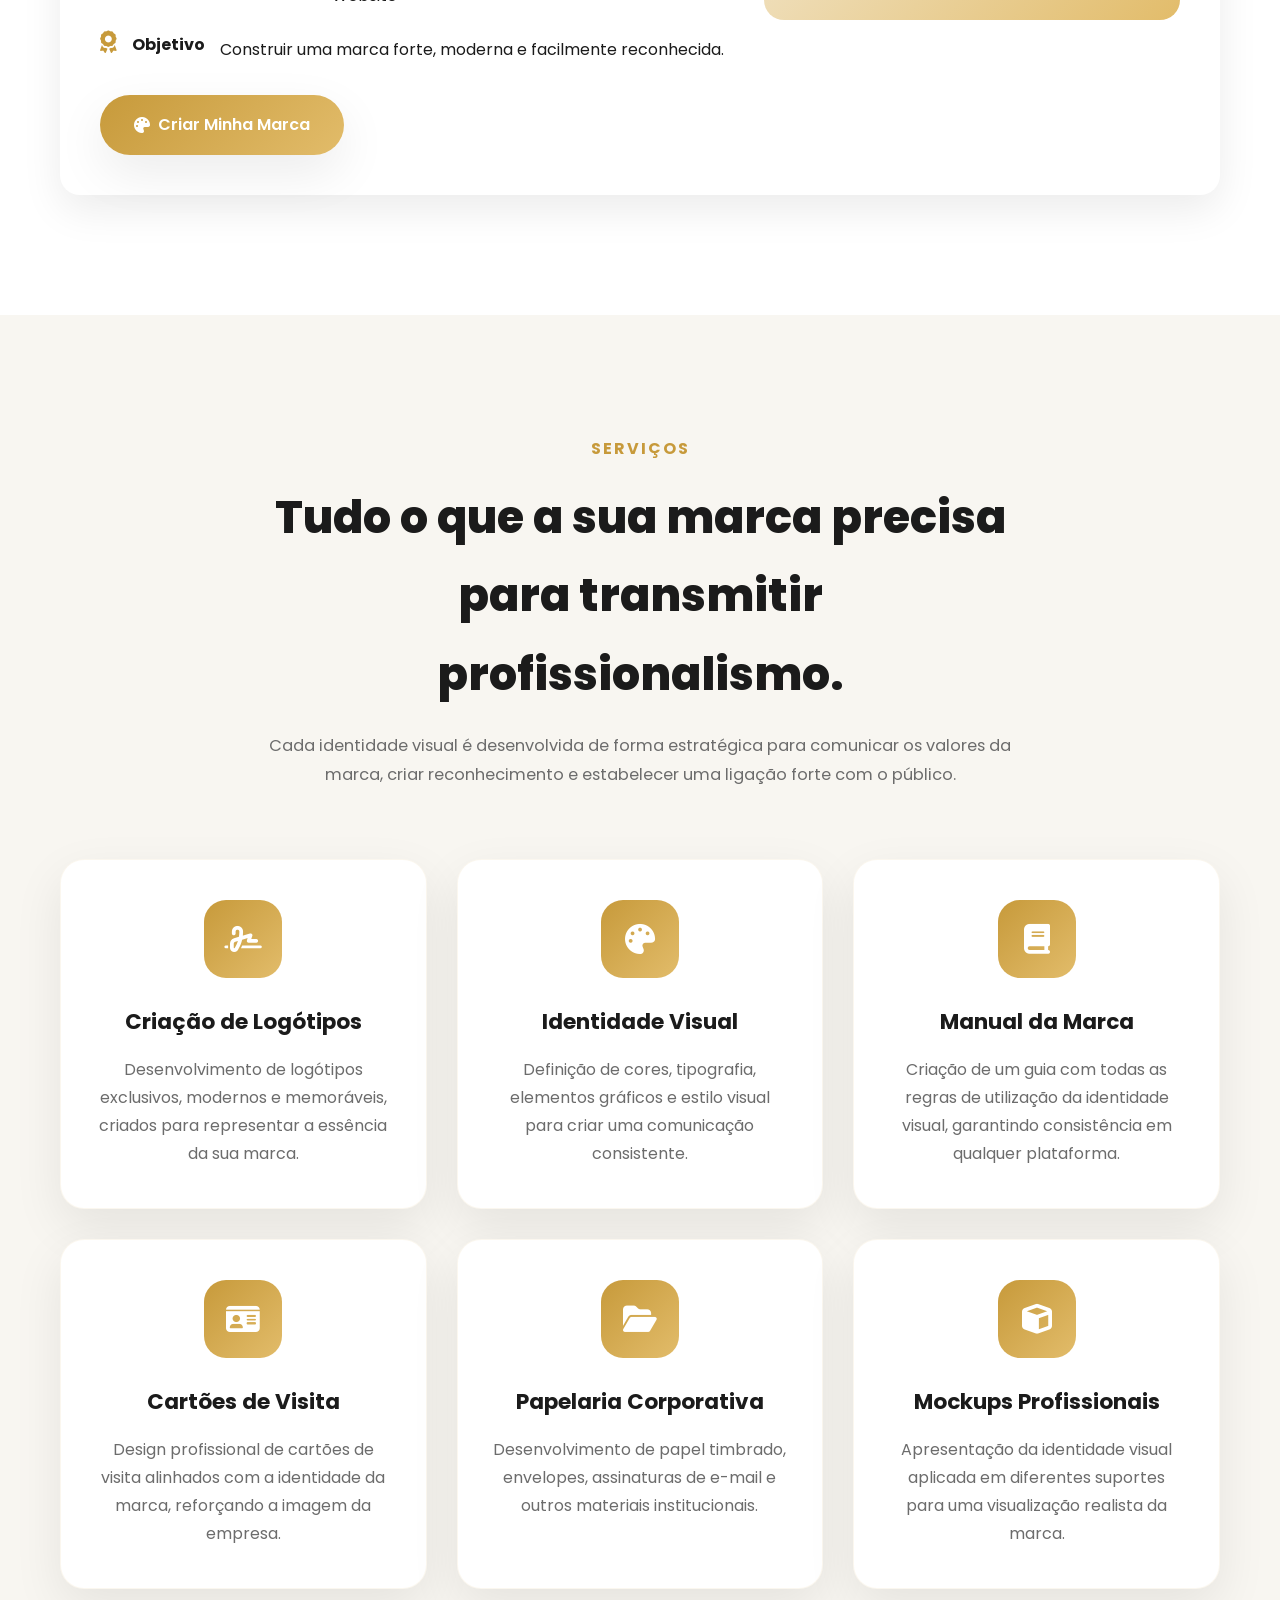
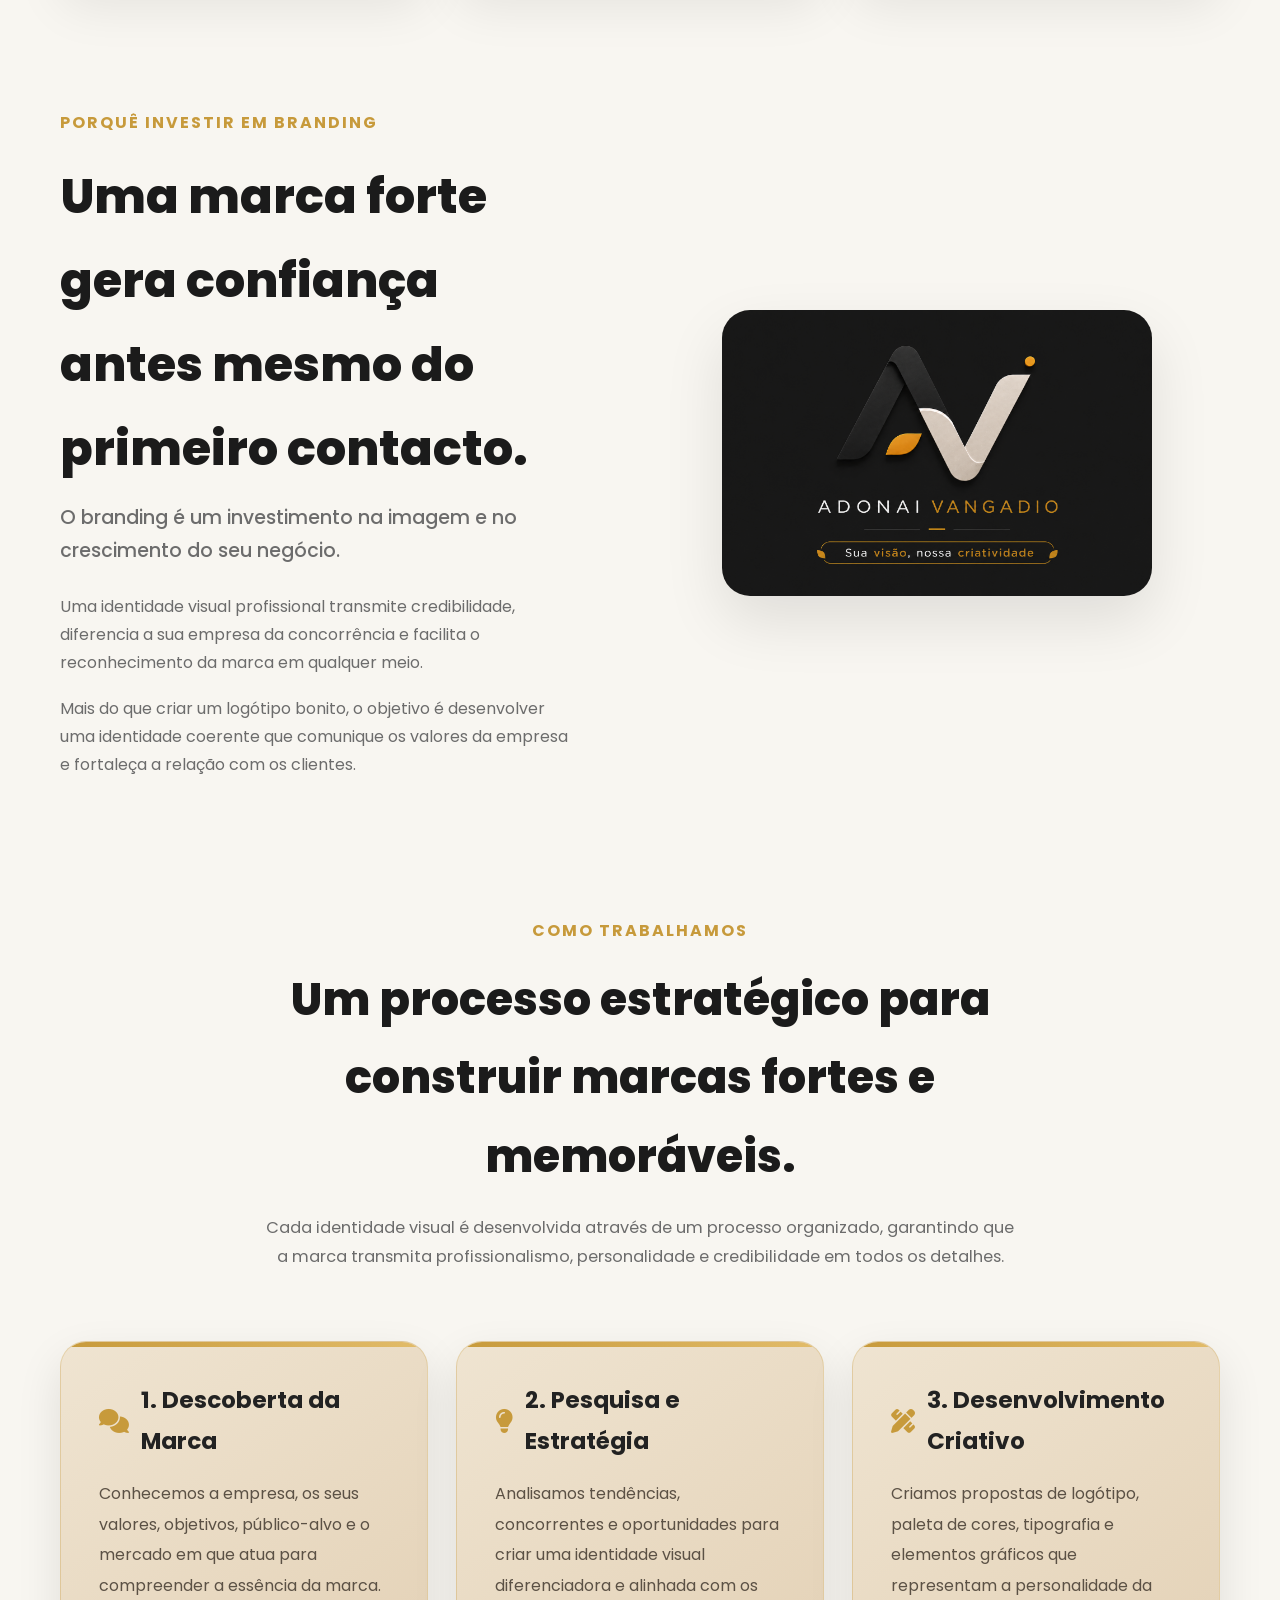
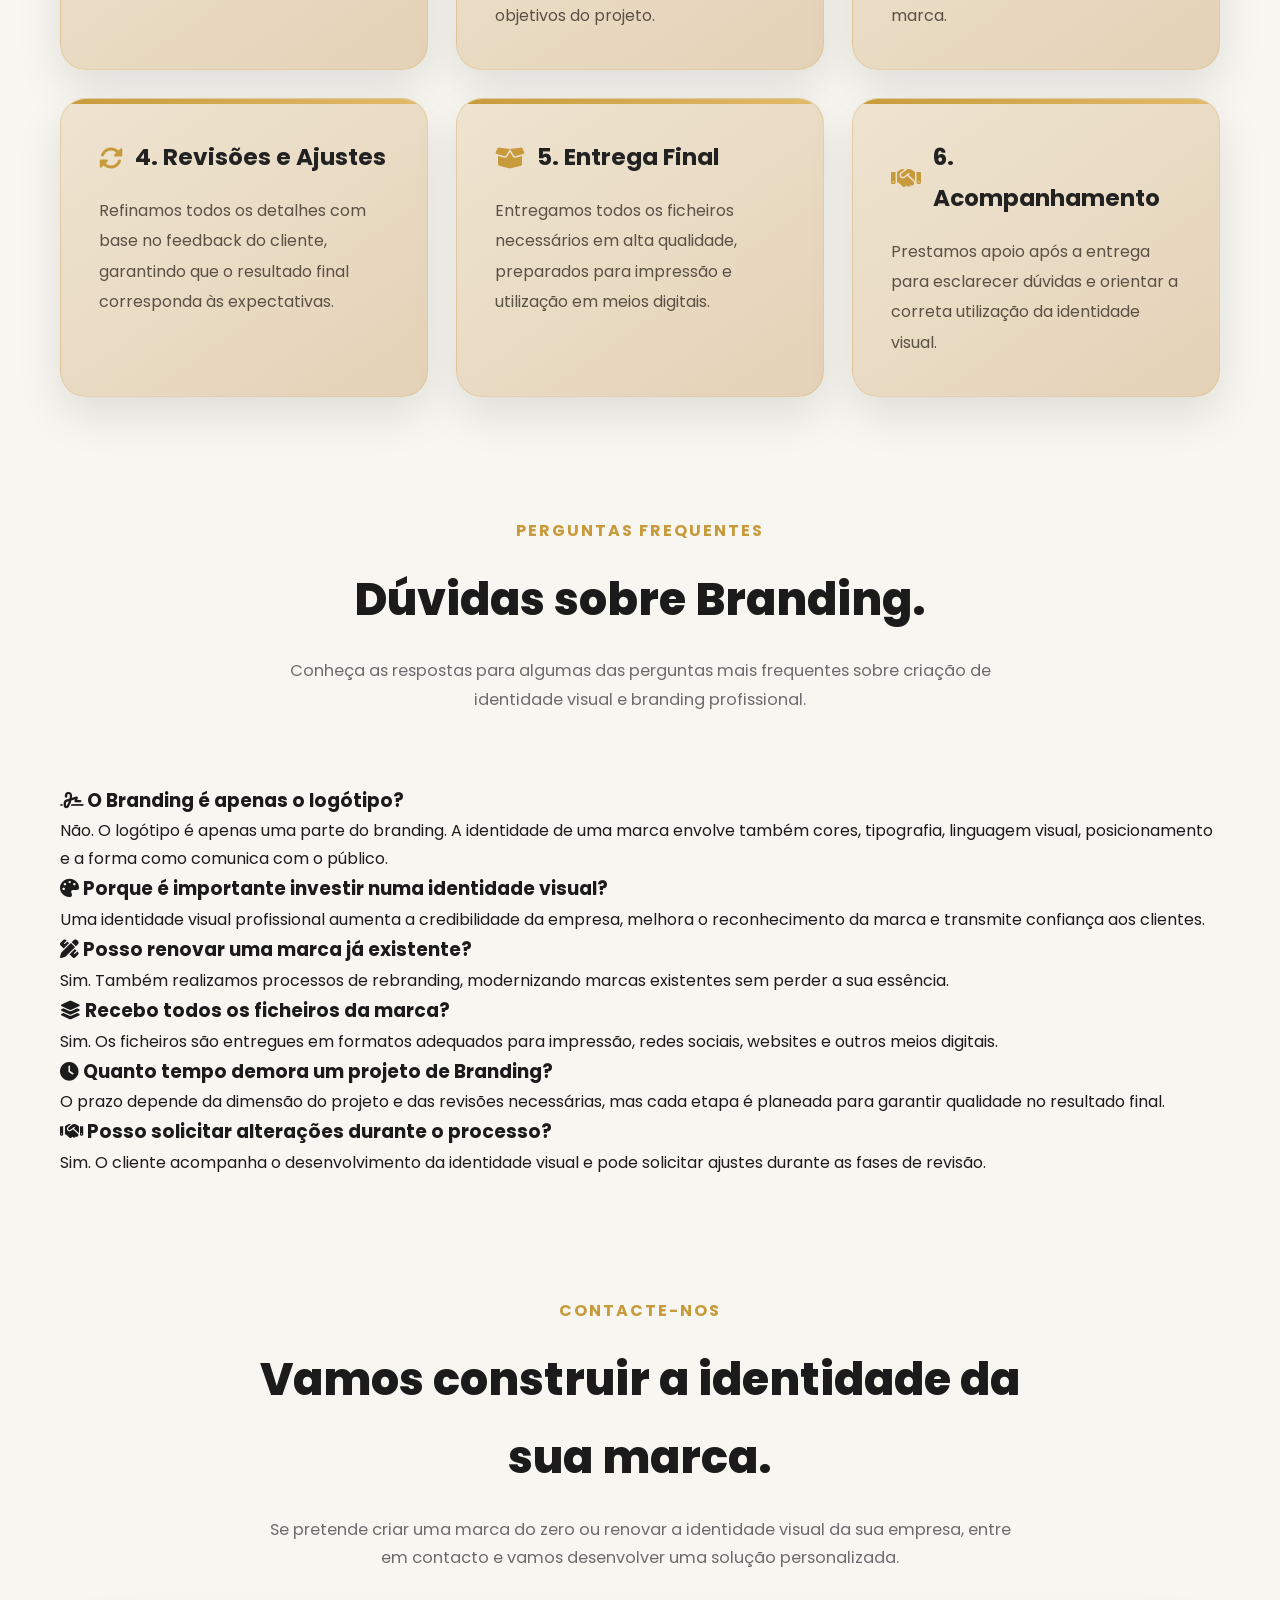
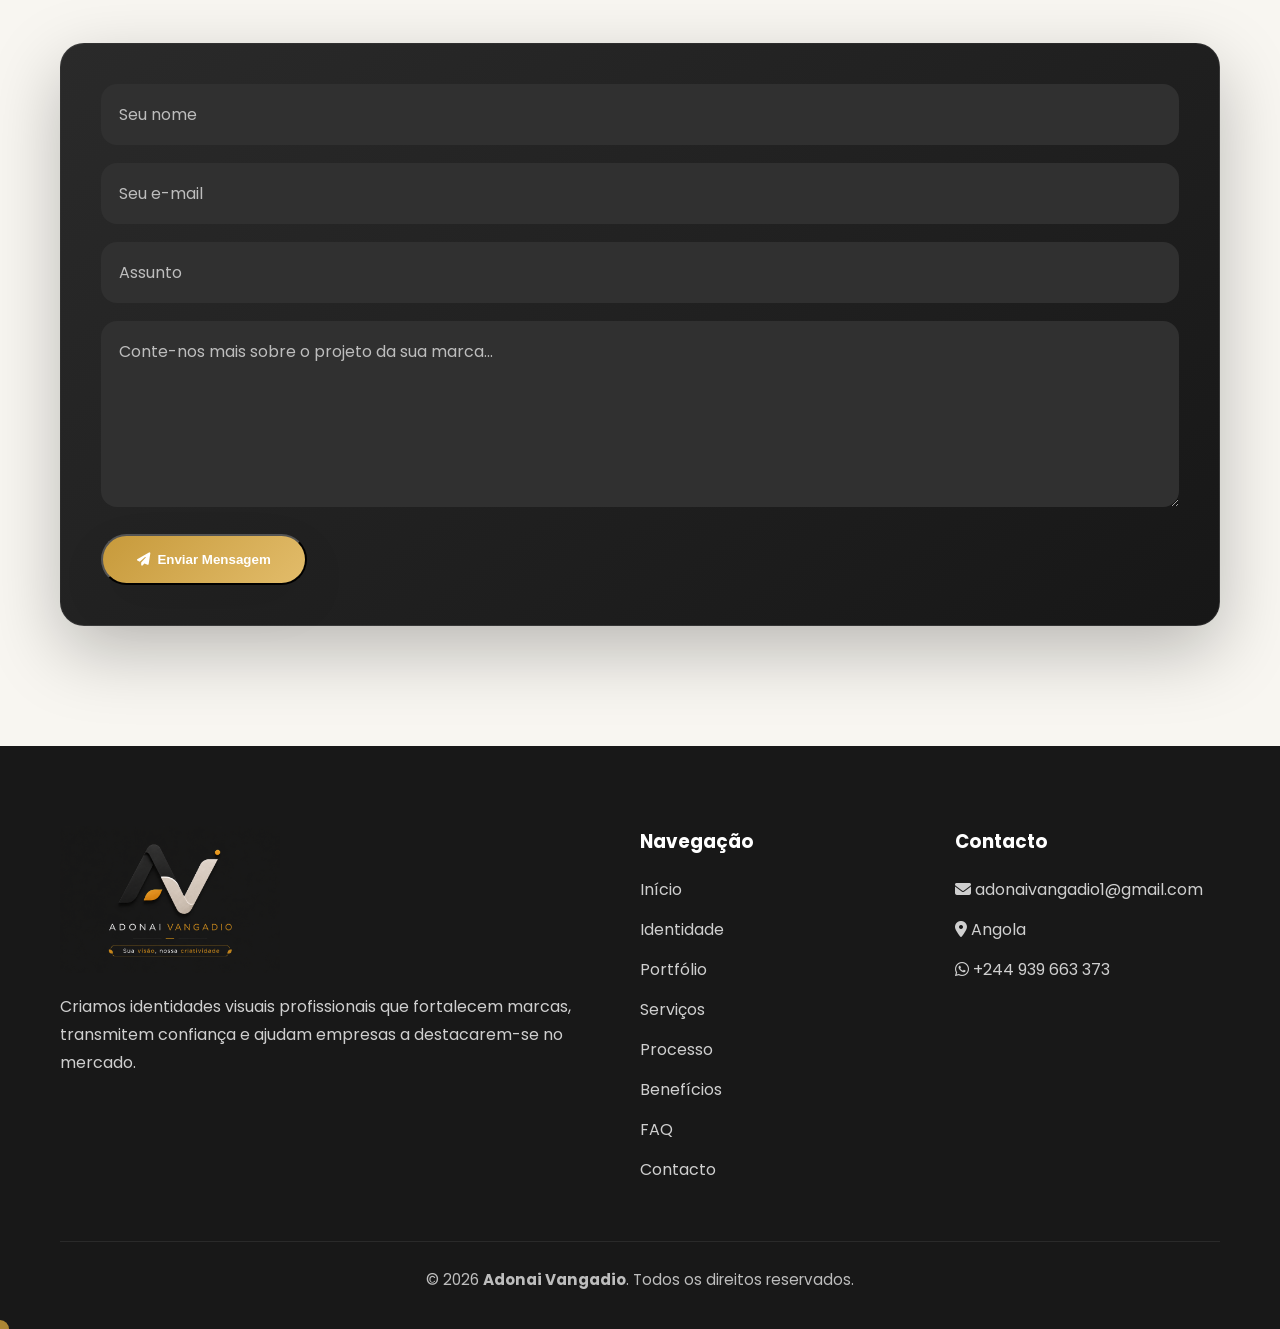
==== commit 9e2292d9: "Add files via upload" ====
--- a/Adonai-Vangadio/pages/branding.html
+++ b/Adonai-Vangadio/pages/branding.html
@@ -261,7 +261,11 @@
 
 </div>
 
-
+<img
+    src="logo-3.png"
+    alt="Projeto Adonai Vangadio"
+    class="project-photo project-photo-1"
+>
 
 <!--=========================================
 PROJETO 01
@@ -279,7 +283,7 @@
 
 <h3>
 
-Adonai Vangadio — Identidade Visual
+Adonai Vangadio
 
 </h3>
 
--- a/Adonai-Vangadio/css/style.css
+++ b/Adonai-Vangadio/css/style.css
@@ -5712,3 +5712,763 @@
 
 }
 
+<!--=========================================
+PROJETO 01
+==========================================-->
+
+<div class="website-project fade-in">
+
+    <div class="website-project-content">
+
+        <span class="project-tag">
+            Website Profissional
+        </span>
+
+
+        <h3>
+            Adonai Vangadio — Presença Digital Criativa
+        </h3>
+
+
+        <p>
+            Um website criado para representar uma marca focada em criatividade,
+            inovação e soluções digitais, apresentando serviços, portfólio e
+            formas de contacto através de uma experiência moderna, elegante e
+            responsiva.
+        </p>
+
+
+        <p>
+            O projeto integra estratégia visual, desenvolvimento web e organização
+            de conteúdos para transmitir profissionalismo e fortalecer a presença
+            digital da marca.
+        </p>
+
+
+        <div class="project-info">
+
+
+            <div>
+
+                <i class="fa-solid fa-user-gear"></i>
+
+                <strong>
+                    Criação, Desenvolvimento e Implantação:
+                </strong>
+
+                <p>
+                    Adonai Celestino dos Santos Vangadio
+                </p>
+
+            </div>
+
+
+
+            <div>
+
+                <i class="fa-solid fa-code"></i>
+
+                <strong>
+                    Tecnologias:
+                </strong>
+
+                <p>
+                    HTML5 • CSS3 • JavaScript
+                </p>
+
+                <strong>
+                    Outras Ferramentas:
+                </strong>
+
+                <p>
+                    GITHUB • VERCEL
+                </p>
+
+            </div>
+
+
+
+            <div>
+
+                <i class="fa-solid fa-mobile-screen"></i>
+
+                <strong>
+                    Características:
+                </strong>
+
+                <p>
+                    Design Responsivo • Interface Moderna • Otimização Mobile
+                </p>
+
+            </div>
+
+
+        </div>
+
+
+        <a
+            href="https://adonai-vangadio.vercel.app"
+            target="_blank"
+            rel="noopener noreferrer"
+            class="btn-primary">
+
+            <i class="fa-solid fa-arrow-up-right-from-square"></i>
+
+            &nbsp;
+
+            Visitar Website
+
+        </a>
+
+
+    </div>
+
+
+
+    <div class="website-project-image">
+
+        <div class="website-preview-box">
+
+            <i class="fa-solid fa-globe"></i>
+
+            <h4>
+                Website Online
+            </h4>
+
+            <p>
+                Experiência digital desenvolvida para apresentar a marca e os seus serviços.
+            </p>
+
+        </div>
+
+    </div>
+
+</div>
+
+/* =========================================================
+   PROJETOS — AJUSTE FINAL
+   SEM CAIXAS / SEM BORDAS / SEM JANELAS
+========================================================= */
+
+
+/* =========================================================
+   ESTRUTURA DOS PROJETOS
+========================================================= */
+
+#projetos .website-project {
+
+    width: 100%;
+
+    display: grid;
+
+    grid-template-columns:
+        minmax(0, 1.35fr)
+        minmax(280px, .65fr);
+
+    gap: 45px;
+
+    align-items: stretch;
+
+}
+
+
+/* =========================================================
+   CONTEÚDO
+========================================================= */
+
+#projetos .website-project-content {
+
+    display: flex;
+
+    flex-direction: column;
+
+    justify-content: center;
+
+}
+
+
+/* =========================================================
+   ETIQUETA DO PROJETO
+========================================================= */
+
+#projetos .website-project-content .project-tag {
+
+    display: inline-flex;
+
+    align-self: flex-start;
+
+    margin-bottom: 13px;
+
+    padding: 6px 11px;
+
+    border-radius: 30px;
+
+    background: #C79A3B;
+
+    color: #ffffff;
+
+    font-size: 9px;
+
+    font-weight: 600;
+
+    line-height: 1;
+
+}
+
+
+/* =========================================================
+   TÍTULO
+========================================================= */
+
+#projetos .website-project-content h3 {
+
+    margin: 0 0 14px;
+
+    color: #111111;
+
+    font-size: 25px;
+
+    line-height: 1.25;
+
+    font-weight: 700;
+
+}
+
+
+/* =========================================================
+   TEXTOS
+========================================================= */
+
+#projetos .website-project-content > p {
+
+    margin: 0 0 13px;
+
+    color: #666666;
+
+    font-size: 11px;
+
+    line-height: 1.75;
+
+}
+
+
+/* =========================================================
+   INFORMAÇÕES
+   SEM CAIXAS
+   SEM FUNDO
+   SEM BORDA
+   SEM SOMBRA
+========================================================= */
+
+#projetos .project-info {
+
+    display: grid;
+
+    grid-template-columns:
+        repeat(3, minmax(0, 1fr));
+
+    gap: 25px;
+
+    margin-top: 12px;
+
+    margin-bottom: 22px;
+
+}
+
+
+/* REMOVE COMPLETAMENTE AS JANELAS */
+
+#projetos .project-info > div {
+
+    padding: 0;
+
+    background: transparent;
+
+    border: none;
+
+    border-radius: 0;
+
+    box-shadow: none;
+
+}
+
+
+/* ÍCONES */
+
+#projetos .project-info i {
+
+    display: block;
+
+    margin-bottom: 8px;
+
+    color: #C79A3B;
+
+    font-size: 15px;
+
+}
+
+
+/* TÍTULOS */
+
+#projetos .project-info strong {
+
+    display: block;
+
+    margin-bottom: 4px;
+
+    color: #111111;
+
+    font-size: 9px;
+
+    line-height: 1.4;
+
+}
+
+
+/* TEXTOS */
+
+#projetos .project-info p {
+
+    margin: 0 0 7px;
+
+    color: #777777;
+
+    font-size: 8.5px;
+
+    line-height: 1.5;
+
+}
+
+
+/* =========================================================
+   BOTÃO
+========================================================= */
+
+#projetos .website-project-content .btn-primary {
+
+    align-self: flex-start;
+
+    display: inline-flex;
+
+    align-items: center;
+
+    justify-content: center;
+
+    padding: 10px 16px;
+
+    font-size: 9px;
+
+    border-radius: 30px;
+
+    text-decoration: none;
+
+}
+
+
+/* =========================================================
+   ÁREA VISUAL DO PROJETO
+========================================================= */
+
+#projetos .website-project-image {
+
+    display: flex;
+
+    align-items: center;
+
+    justify-content: center;
+
+    min-height: 320px;
+
+}
+
+
+/* =========================================================
+   PREVIEW
+   MANTÉM O DESIGN ESCURO, MAS SEM BORDA
+========================================================= */
+
+#projetos .website-preview-box {
+
+    width: 100%;
+
+    min-height: 300px;
+
+    padding: 30px;
+
+    box-sizing: border-box;
+
+    display: flex;
+
+    flex-direction: column;
+
+    align-items: center;
+
+    justify-content: center;
+
+    text-align: center;
+
+    background: #111111;
+
+    border: none;
+
+    border-radius: 0;
+
+    box-shadow: none;
+
+}
+
+
+/* ÍCONE */
+
+#projetos .website-preview-box > i {
+
+    margin-bottom: 15px;
+
+    color: #C79A3B;
+
+    font-size: 40px;
+
+}
+
+
+/* TÍTULO */
+
+#projetos .website-preview-box h4 {
+
+    margin: 0 0 8px;
+
+    color: #ffffff;
+
+    font-size: 16px;
+
+    font-weight: 600;
+
+}
+
+
+/* TEXTO */
+
+#projetos .website-preview-box p {
+
+    max-width: 260px;
+
+    margin: 0;
+
+    color: rgba(255,255,255,.7);
+
+    font-size: 9px;
+
+    line-height: 1.7;
+
+}
+
+
+/* =========================================================
+   PROJETO 02
+========================================================= */
+
+#projetos .website-project-second {
+
+    margin-top: 65px;
+
+    padding-top: 65px;
+
+    border-top: 1px solid rgba(0,0,0,.08);
+
+}
+
+
+/* =========================================================
+   ESTADO DO PROJETO
+   SEM CAIXA
+   SEM BORDA
+   SEM JANELA
+========================================================= */
+
+#projetos .website-status {
+
+    width: 100%;
+
+    display: flex;
+
+    align-items: center;
+
+    gap: 20px;
+
+    margin-top: 45px;
+
+    padding: 0;
+
+    background: transparent;
+
+    border: none;
+
+    border-left: none;
+
+    border-radius: 0;
+
+    box-shadow: none;
+
+}
+
+
+/* =========================================================
+   ÍCONE DO ESTADO
+========================================================= */
+
+#projetos .website-status-icon {
+
+    width: 45px;
+
+    height: 45px;
+
+    min-width: 45px;
+
+    display: flex;
+
+    align-items: center;
+
+    justify-content: center;
+
+    border-radius: 50%;
+
+    background: #C79A3B;
+
+    color: #ffffff;
+
+    font-size: 17px;
+
+}
+
+
+/* =========================================================
+   TEXTO DO ESTADO
+========================================================= */
+
+#projetos .website-status-content {
+
+    flex: 1;
+
+}
+
+
+#projetos .website-status-content > span {
+
+    display: block;
+
+    margin-bottom: 3px;
+
+    color: #C79A3B;
+
+    font-size: 8px;
+
+    font-weight: 700;
+
+    letter-spacing: 1.5px;
+
+}
+
+
+#projetos .website-status-content h3 {
+
+    margin: 0 0 5px;
+
+    color: #111111;
+
+    font-size: 17px;
+
+    font-weight: 700;
+
+}
+
+
+#projetos .website-status-content p {
+
+    max-width: 700px;
+
+    margin: 0;
+
+    color: #666666;
+
+    font-size: 10px;
+
+    line-height: 1.7;
+
+}
+
+
+/* =========================================================
+   BADGE
+========================================================= */
+
+#projetos .website-status-badge {
+
+    display: inline-flex;
+
+    align-items: center;
+
+    gap: 7px;
+
+    flex-shrink: 0;
+
+    padding: 9px 13px;
+
+    border-radius: 50px;
+
+    background: #111111;
+
+    color: #ffffff;
+
+    font-size: 8px;
+
+    font-weight: 600;
+
+    white-space: nowrap;
+
+}
+
+
+#projetos .website-status-badge span {
+
+    width: 7px;
+
+    height: 7px;
+
+    border-radius: 50%;
+
+    background: #C79A3B;
+
+}
+
+
+/* =========================================================
+   TABLET / MOBILE
+========================================================= */
+
+@media (max-width: 800px) {
+
+    #projetos .website-project {
+
+        grid-template-columns: 1fr;
+
+        gap: 30px;
+
+    }
+
+
+    #projetos .website-project-second {
+
+        margin-top: 50px;
+
+        padding-top: 50px;
+
+    }
+
+
+    #projetos .website-project-image {
+
+        min-height: 240px;
+
+    }
+
+
+    #projetos .website-preview-box {
+
+        min-height: 240px;
+
+    }
+
+
+    #projetos .project-info {
+
+        grid-template-columns: 1fr;
+
+        gap: 18px;
+
+    }
+
+
+    #projetos .website-status {
+
+        flex-direction: column;
+
+        align-items: flex-start;
+
+        gap: 14px;
+
+        margin-top: 35px;
+
+    }
+
+}
+
+
+/* =========================================================
+   TELEMÓVEL
+========================================================= */
+
+@media (max-width: 500px) {
+
+    #projetos .website-project-content h3 {
+
+        font-size: 21px;
+
+    }
+
+
+    #projetos .website-project-content > p {
+
+        font-size: 10px;
+
+    }
+
+
+    #projetos .website-preview-box {
+
+        min-height: 210px;
+
+        padding: 20px;
+
+    }
+
+
+    #projetos .website-preview-box > i {
+
+        font-size: 32px;
+
+    }
+
+
+    #projetos .website-status-content h3 {
+
+        font-size: 15px;
+
+    }
+
+
+    #projetos .website-status-content p {
+
+        font-size: 9px;
+
+    }
+
+}
+
+#projetos img.project-photo.project-photo-2 {
+    display: block !important;
+    width: 100% !important;
+    height: auto !important;
+
+    margin-top: 70px !important;
+    margin-bottom: 70px !important;
+
+    padding: 0 !important;
+
+    position: relative !important;
+    top: 0 !important;
+    bottom: auto !important;
+    left: auto !important;
+    right: auto !important;
+
+    transform: translateY(0) !important;
+}
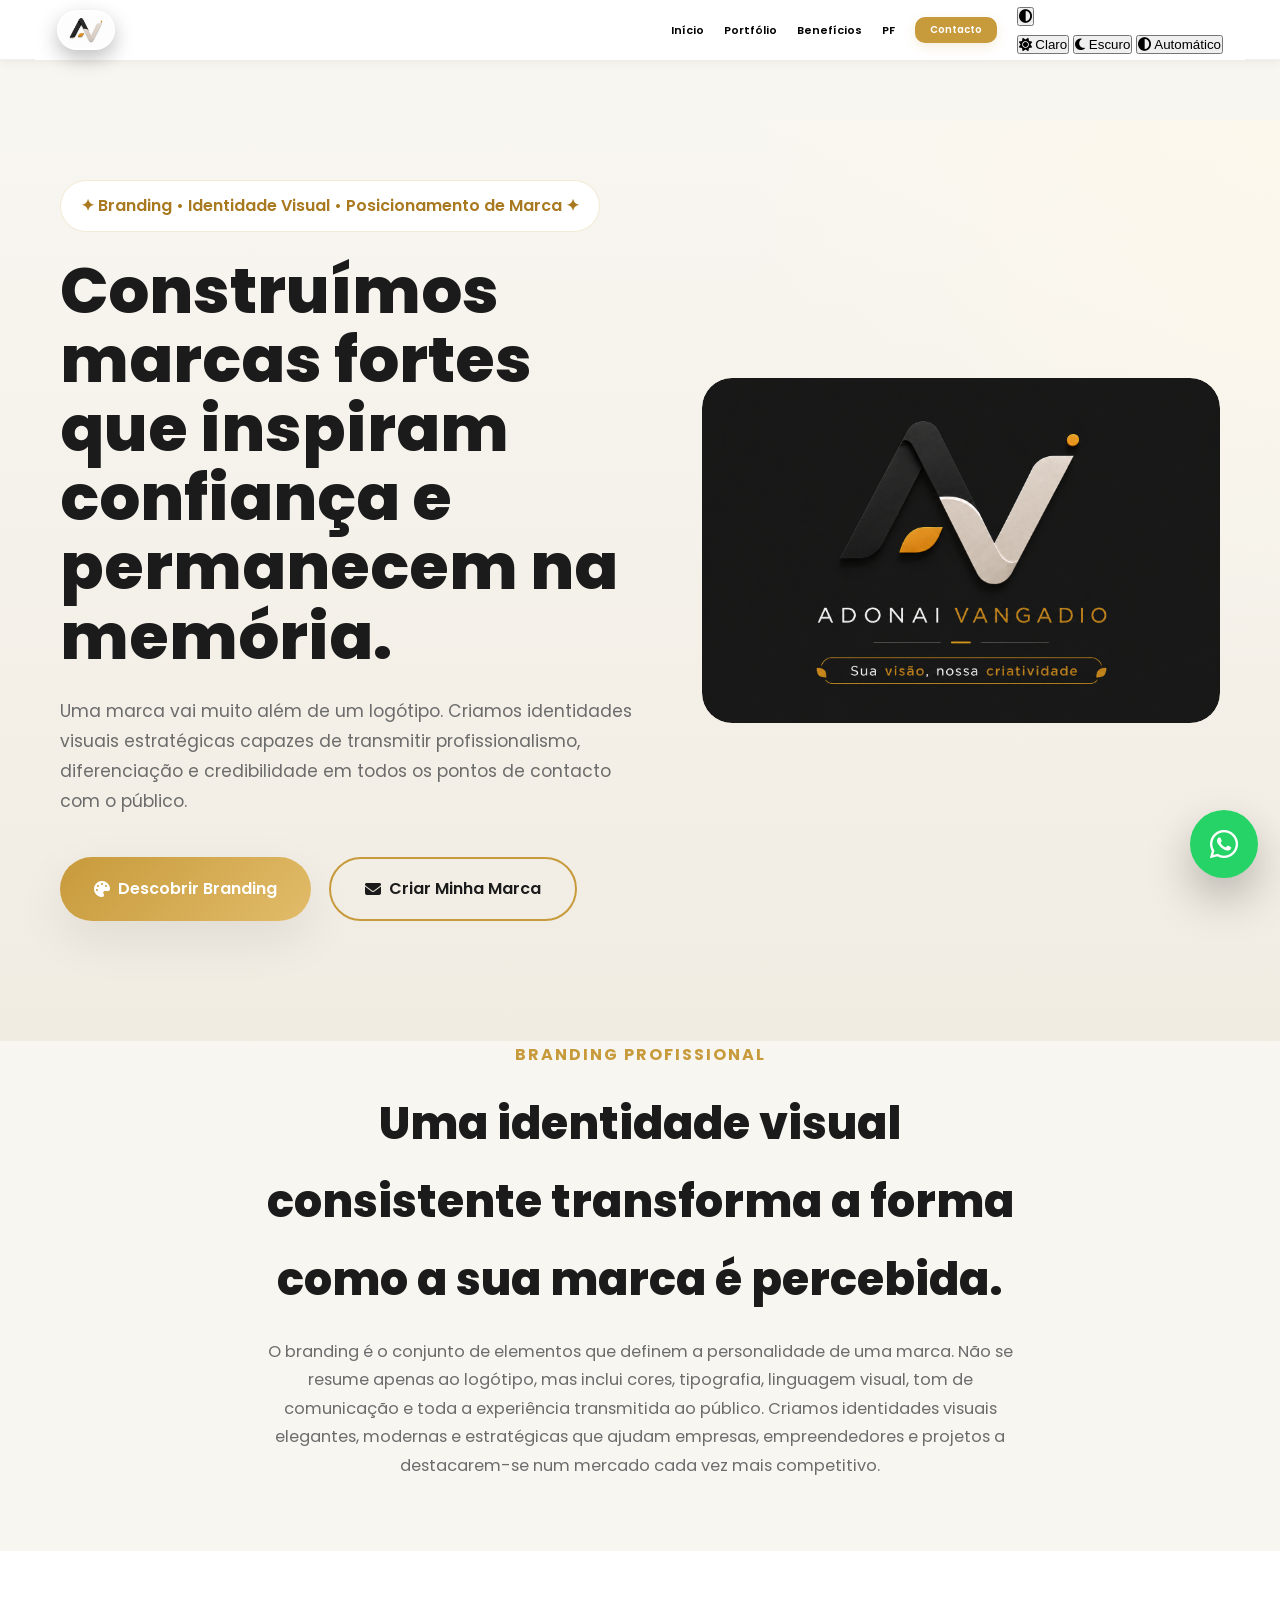
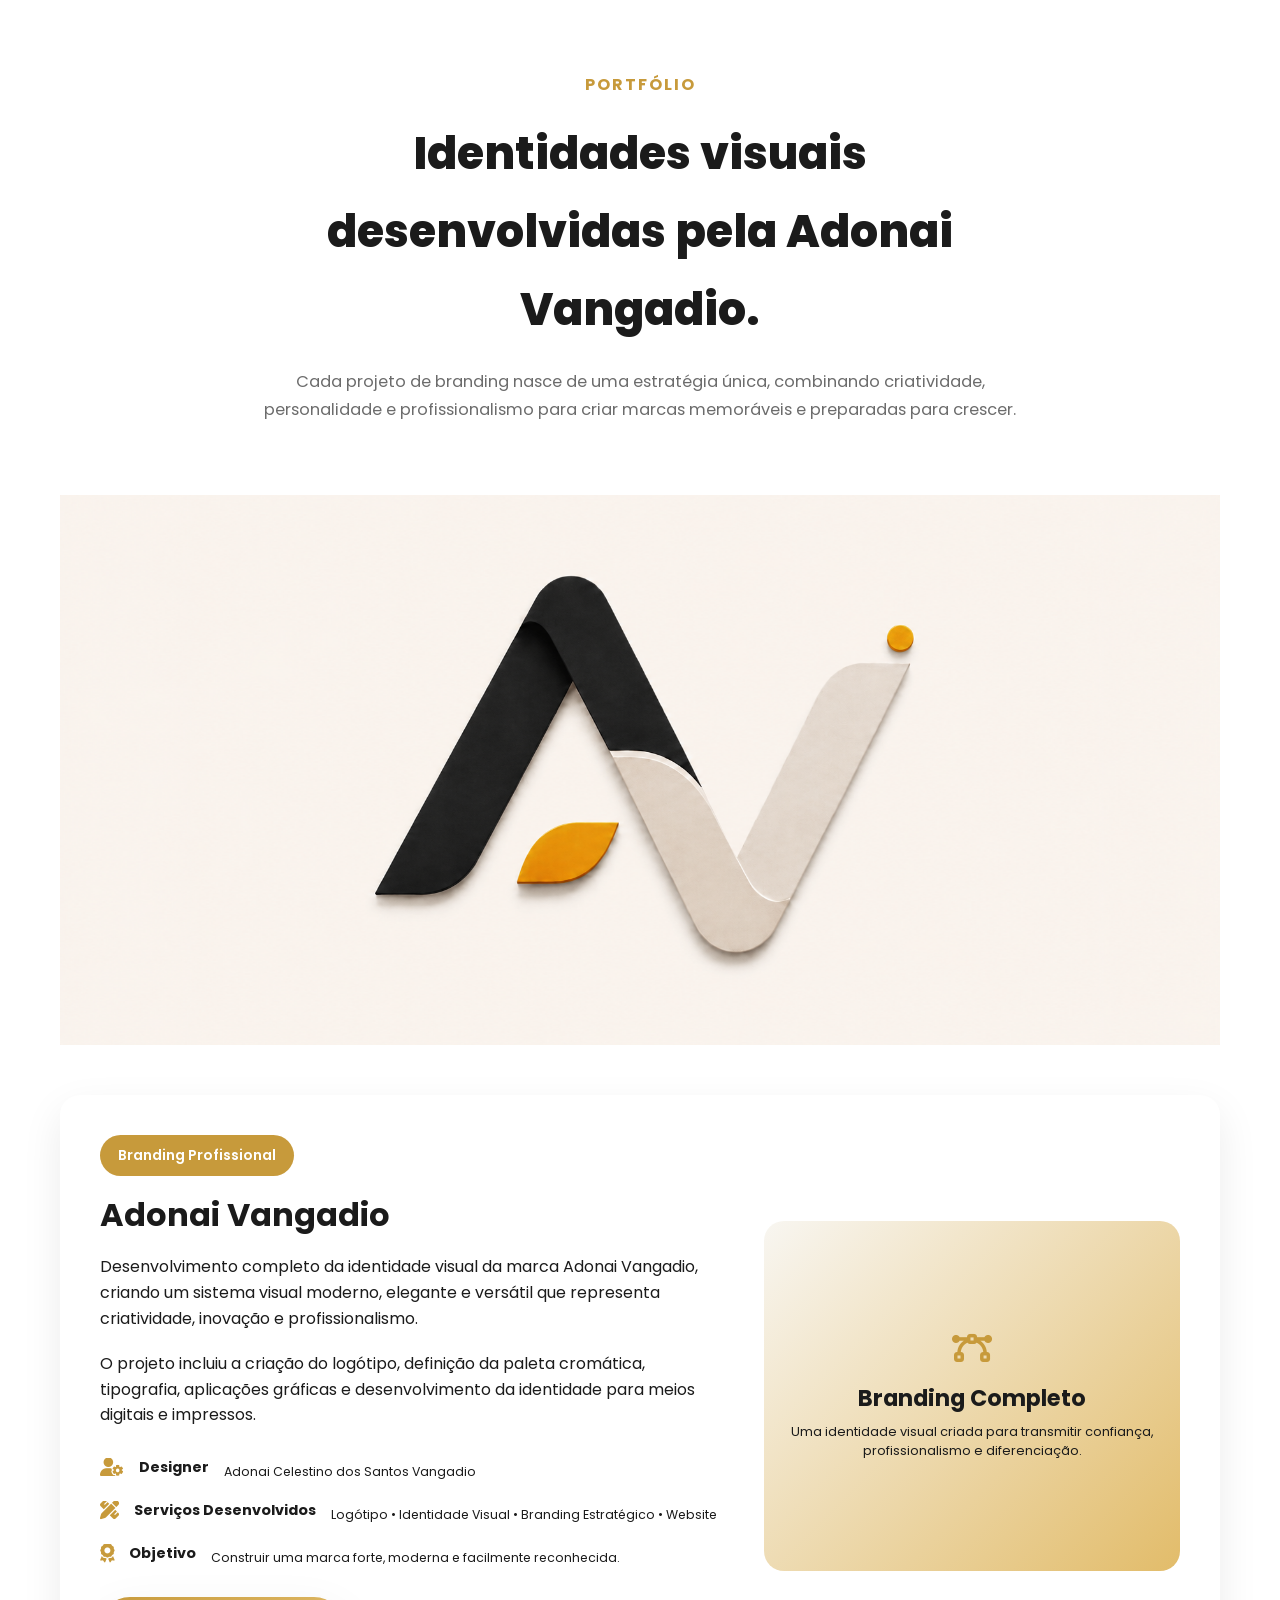
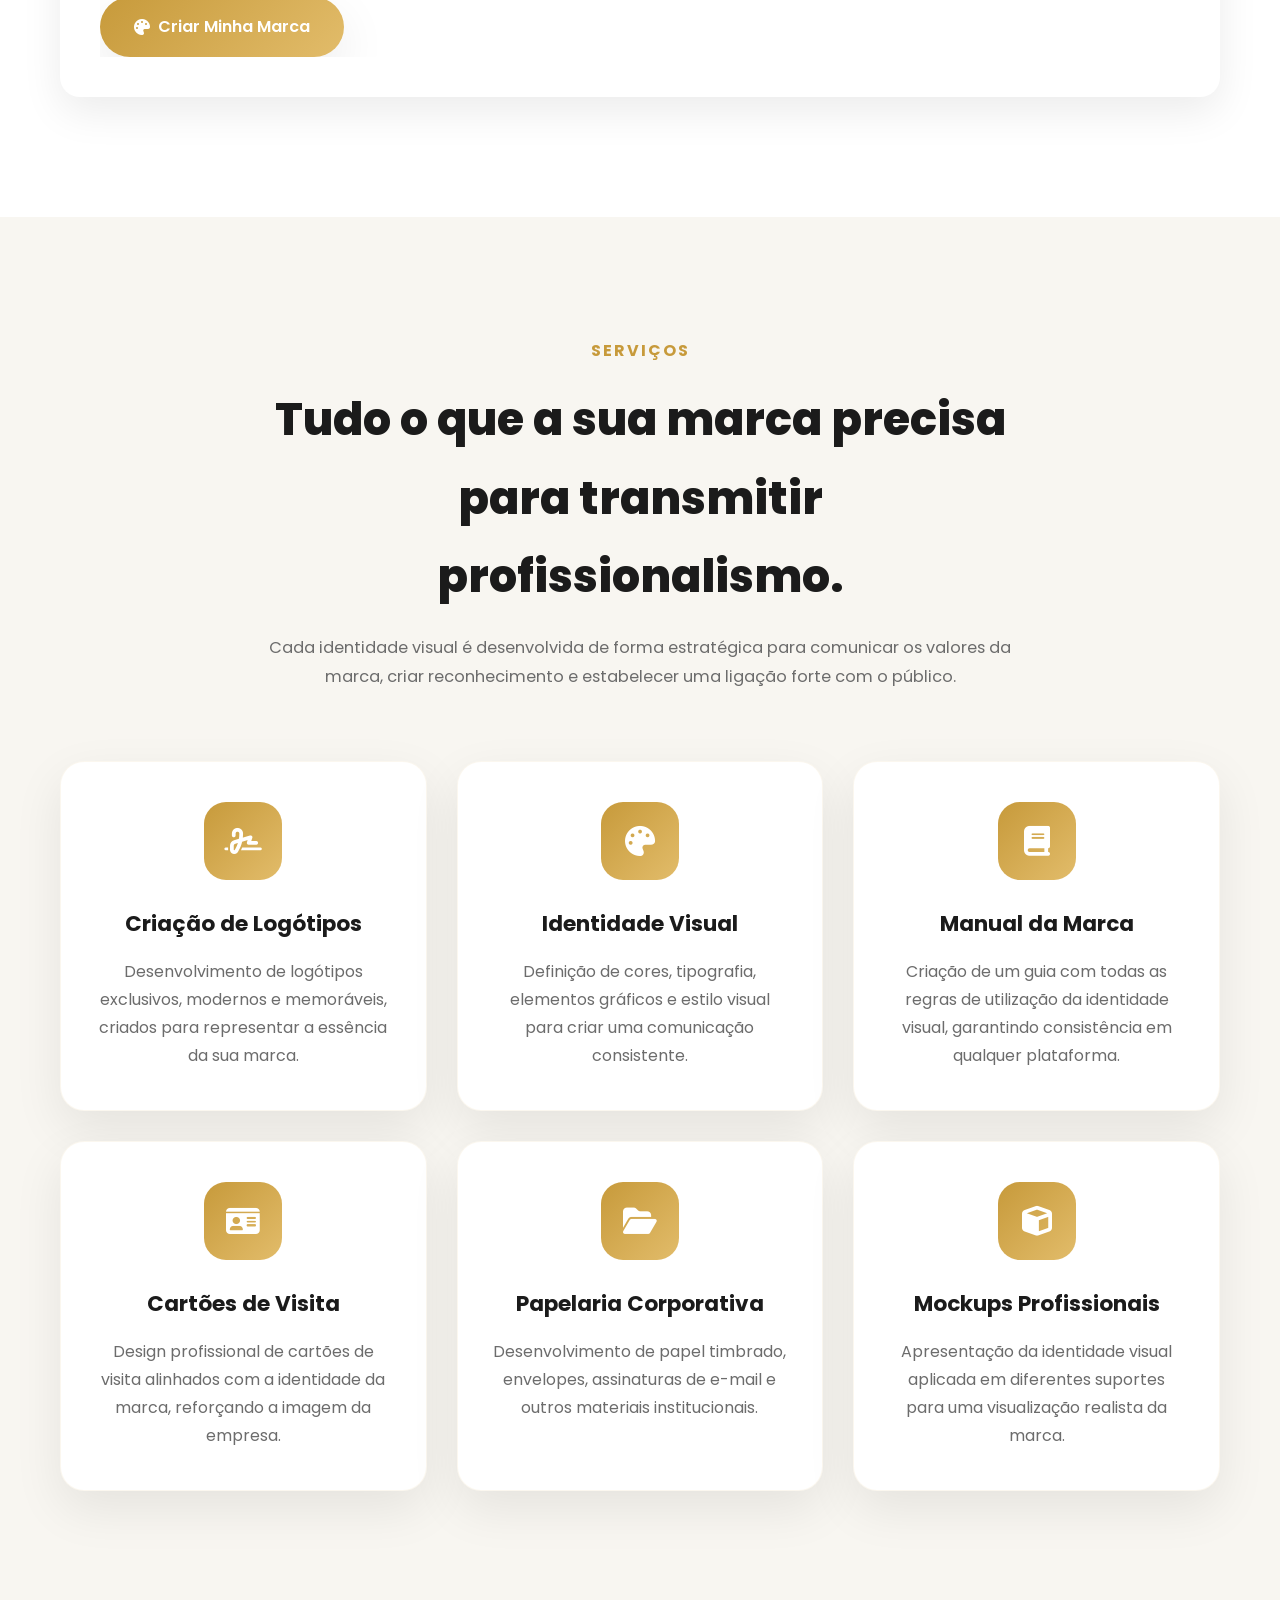
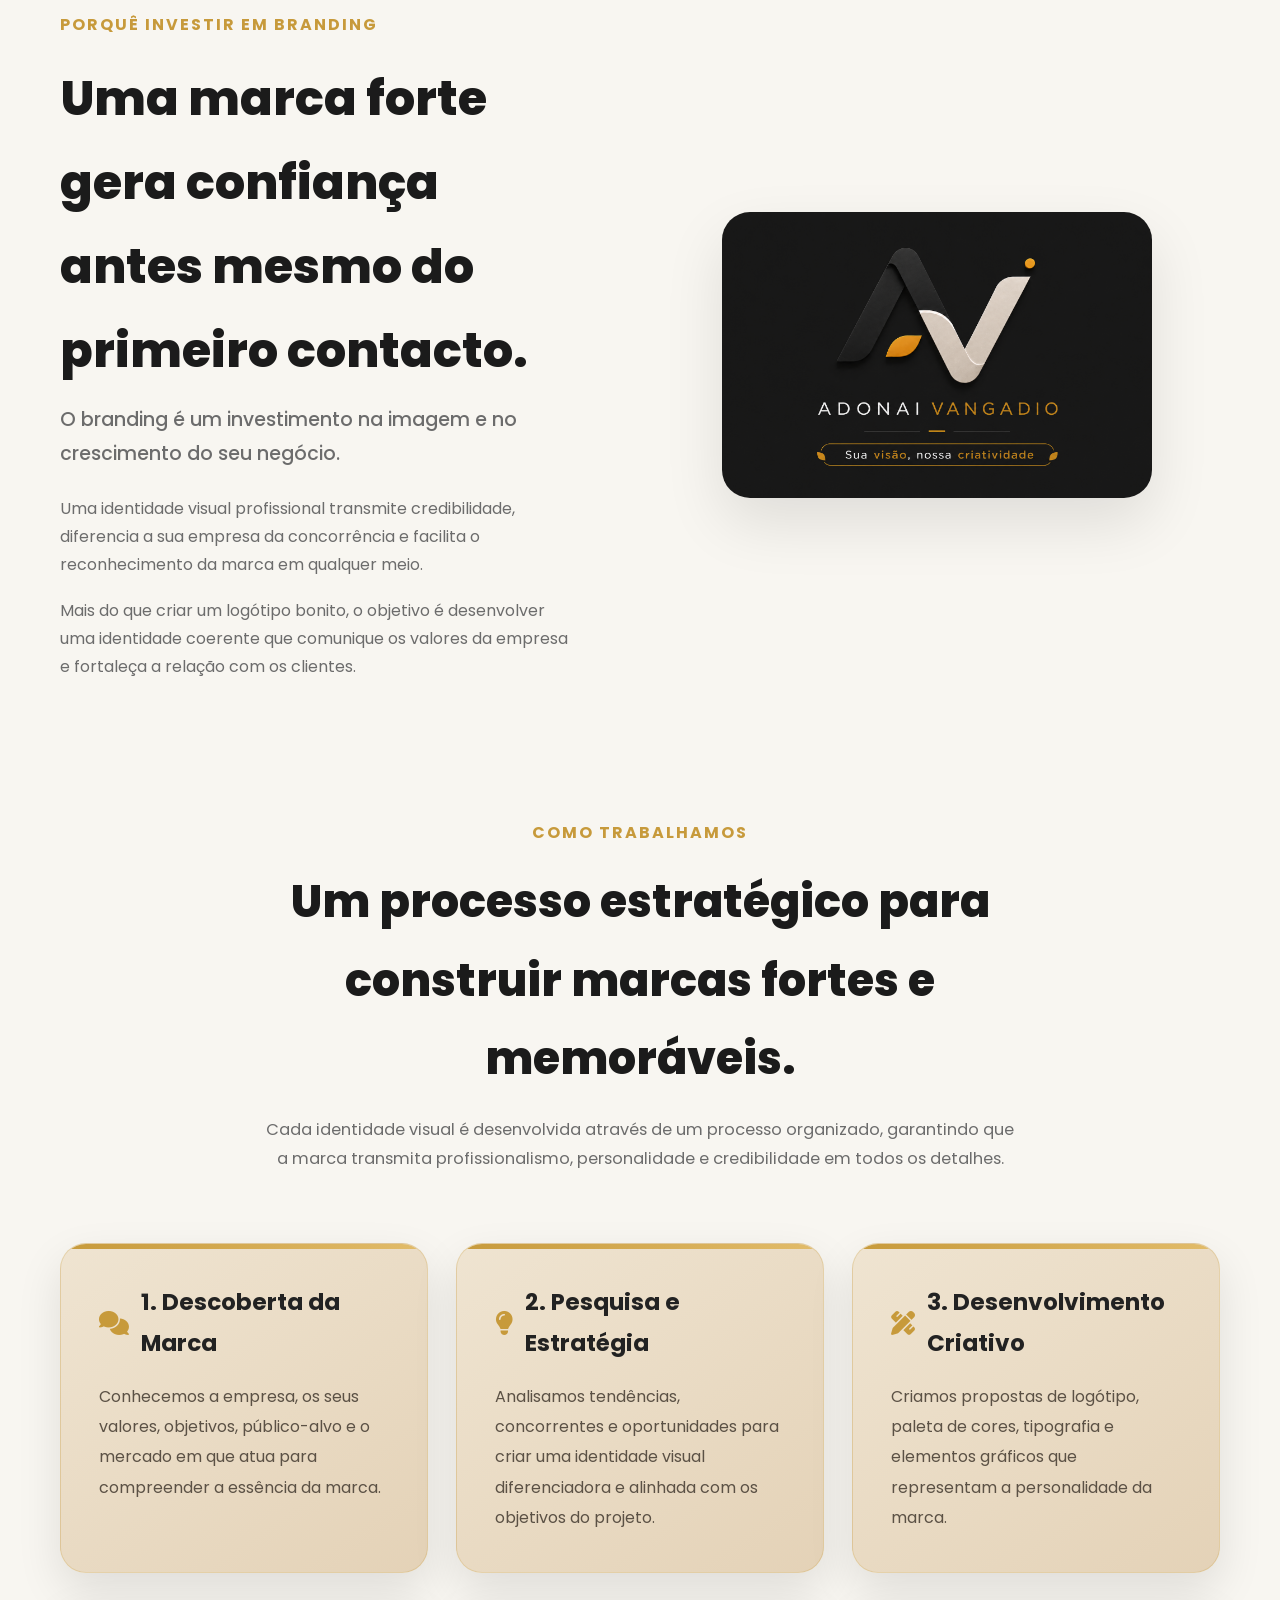
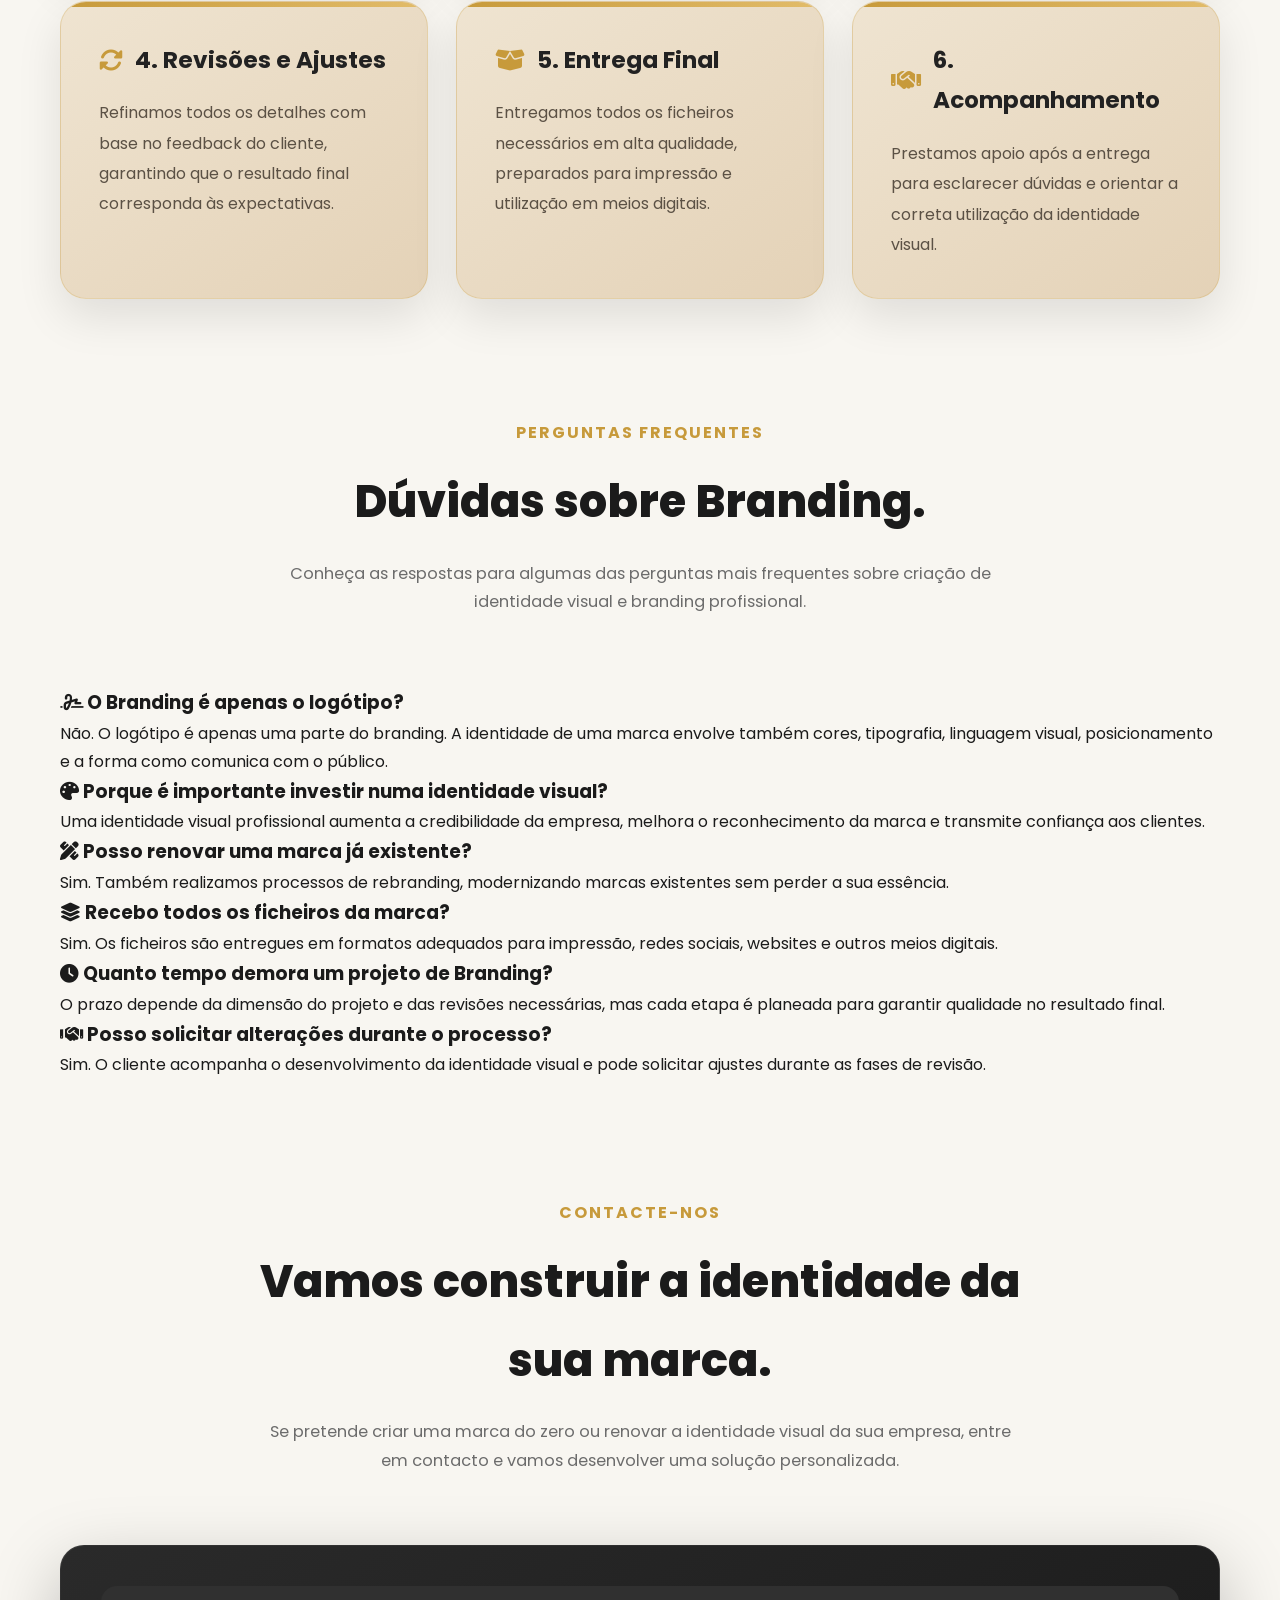
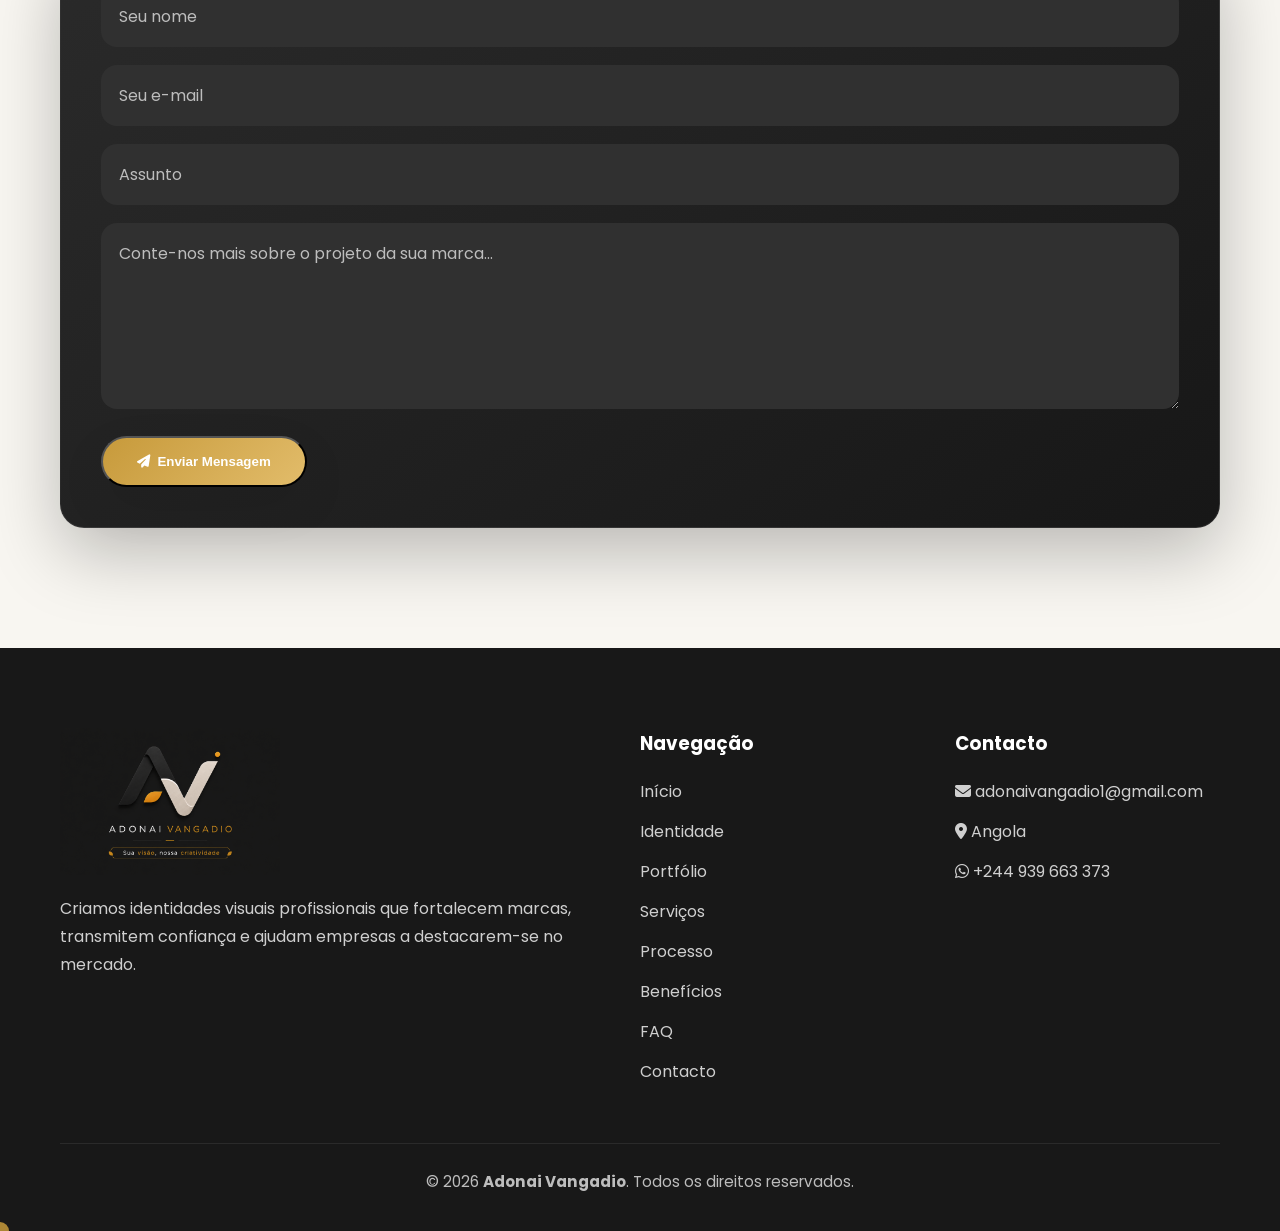
==== commit ce3d0096: "Add files via upload" ====
--- a/Adonai-Vangadio/pages/branding.html
+++ b/Adonai-Vangadio/pages/branding.html
@@ -91,9 +91,61 @@
 </a>
 
  <a href="#contacto" class="contact-link">
-                    Entrar em contacto
+                    Contacto
                 </a>
 
+<!-- SELETOR DE TEMA -->
+<div class="theme-switcher">
+
+    <button
+        type="button"
+        id="themeToggle"
+        class="theme-toggle"
+        aria-label="Alterar tema"
+        aria-expanded="false">
+
+        <i class="fa-solid fa-circle-half-stroke"></i>
+
+    </button>
+
+    <div
+        id="themeMenu"
+        class="theme-menu"
+        aria-hidden="true">
+
+        <button
+            type="button"
+            class="theme-option"
+            data-theme="light">
+
+            <i class="fa-solid fa-sun"></i>
+            <span>Claro</span>
+
+        </button>
+
+        <button
+            type="button"
+            class="theme-option"
+            data-theme="dark">
+
+            <i class="fa-solid fa-moon"></i>
+            <span>Escuro</span>
+
+        </button>
+
+        <button
+            type="button"
+            class="theme-option"
+            data-theme="system">
+
+            <i class="fa-solid fa-circle-half-stroke"></i>
+            <span>Automático</span>
+
+        </button>
+
+    </div>
+
+</div>
 
 
 
--- a/Adonai-Vangadio/css/style.css
+++ b/Adonai-Vangadio/css/style.css
@@ -6472,3 +6472,170 @@
 
     transform: translateY(0) !important;
 }
+/* =========================================================
+   AJUSTE — WEBSITE PROJECT / NOVOS PROJETOS
+   ========================================================= */
+
+/* Caixa principal */
+.website-project {
+    overflow: hidden;
+}
+
+/* Conteúdo interno */
+.website-project-content {
+    max-width: 100%;
+    min-width: 0;
+    overflow: hidden;
+}
+
+/* Título */
+.website-project-content h3 {
+    font-size: clamp(1.35rem, 3vw, 2rem);
+    line-height: 1.2;
+    overflow-wrap: break-word;
+    word-break: normal;
+}
+
+/* Textos */
+.website-project-content > p {
+    font-size: clamp(0.85rem, 1.8vw, 1rem);
+    line-height: 1.6;
+    max-width: 100%;
+    overflow-wrap: break-word;
+}
+
+/* Área das informações */
+.website-project .project-info {
+    width: 100%;
+    max-width: 100%;
+    box-sizing: border-box;
+    overflow: hidden;
+}
+
+/* Cada item: Campanhas / Resultados / Portefólio */
+.website-project .project-info > div {
+    min-width: 0;
+    max-width: 100%;
+    box-sizing: border-box;
+    overflow: hidden;
+}
+
+/* Ícones */
+.website-project .project-info i {
+    font-size: 1.2rem;
+}
+
+/* Títulos dos itens */
+.website-project .project-info strong {
+    font-size: 0.9rem;
+    line-height: 1.3;
+    display: block;
+    overflow-wrap: break-word;
+}
+
+/* Texto dos itens */
+.website-project .project-info p {
+    font-size: 0.78rem;
+    line-height: 1.45;
+    overflow-wrap: break-word;
+    word-break: normal;
+    max-width: 100%;
+}
+
+/* Botão */
+.website-project .btn-primary {
+    max-width: 100%;
+    box-sizing: border-box;
+    white-space: normal;
+    overflow-wrap: break-word;
+}
+
+/* Caixa "Em Desenvolvimento" */
+.website-preview-box {
+    max-width: 100%;
+    box-sizing: border-box;
+    overflow: hidden;
+    padding: 25px;
+}
+
+/* Ícone de relógio */
+.website-preview-box > i {
+    font-size: 2rem;
+}
+
+/* Título da caixa */
+.website-preview-box h4 {
+    font-size: clamp(1rem, 2.5vw, 1.4rem);
+    line-height: 1.25;
+    overflow-wrap: break-word;
+}
+
+/* Texto da caixa */
+.website-preview-box p {
+    font-size: 0.8rem;
+    line-height: 1.5;
+    overflow-wrap: break-word;
+    max-width: 100%;
+}
+
+
+/* =========================================================
+   TELEMÓVEIS
+   ========================================================= */
+
+@media (max-width: 600px) {
+
+    .website-project {
+        overflow: hidden;
+    }
+
+    .website-project-content {
+        padding: 20px;
+    }
+
+    .website-project-content h3 {
+        font-size: 1.25rem;
+        line-height: 1.25;
+    }
+
+    .website-project-content > p {
+        font-size: 0.82rem;
+        line-height: 1.55;
+    }
+
+    .website-project .project-info {
+        gap: 12px;
+    }
+
+    .website-project .project-info > div {
+        padding: 10px;
+    }
+
+    .website-project .project-info i {
+        font-size: 1rem;
+    }
+
+    .website-project .project-info strong {
+        font-size: 0.78rem;
+    }
+
+    .website-project .project-info p {
+        font-size: 0.7rem;
+    }
+
+    .website-preview-box {
+        padding: 20px;
+    }
+
+    .website-preview-box > i {
+        font-size: 1.7rem;
+    }
+
+    .website-preview-box h4 {
+        font-size: 1.05rem;
+    }
+
+    .website-preview-box p {
+        font-size: 0.75rem;
+    }
+}
